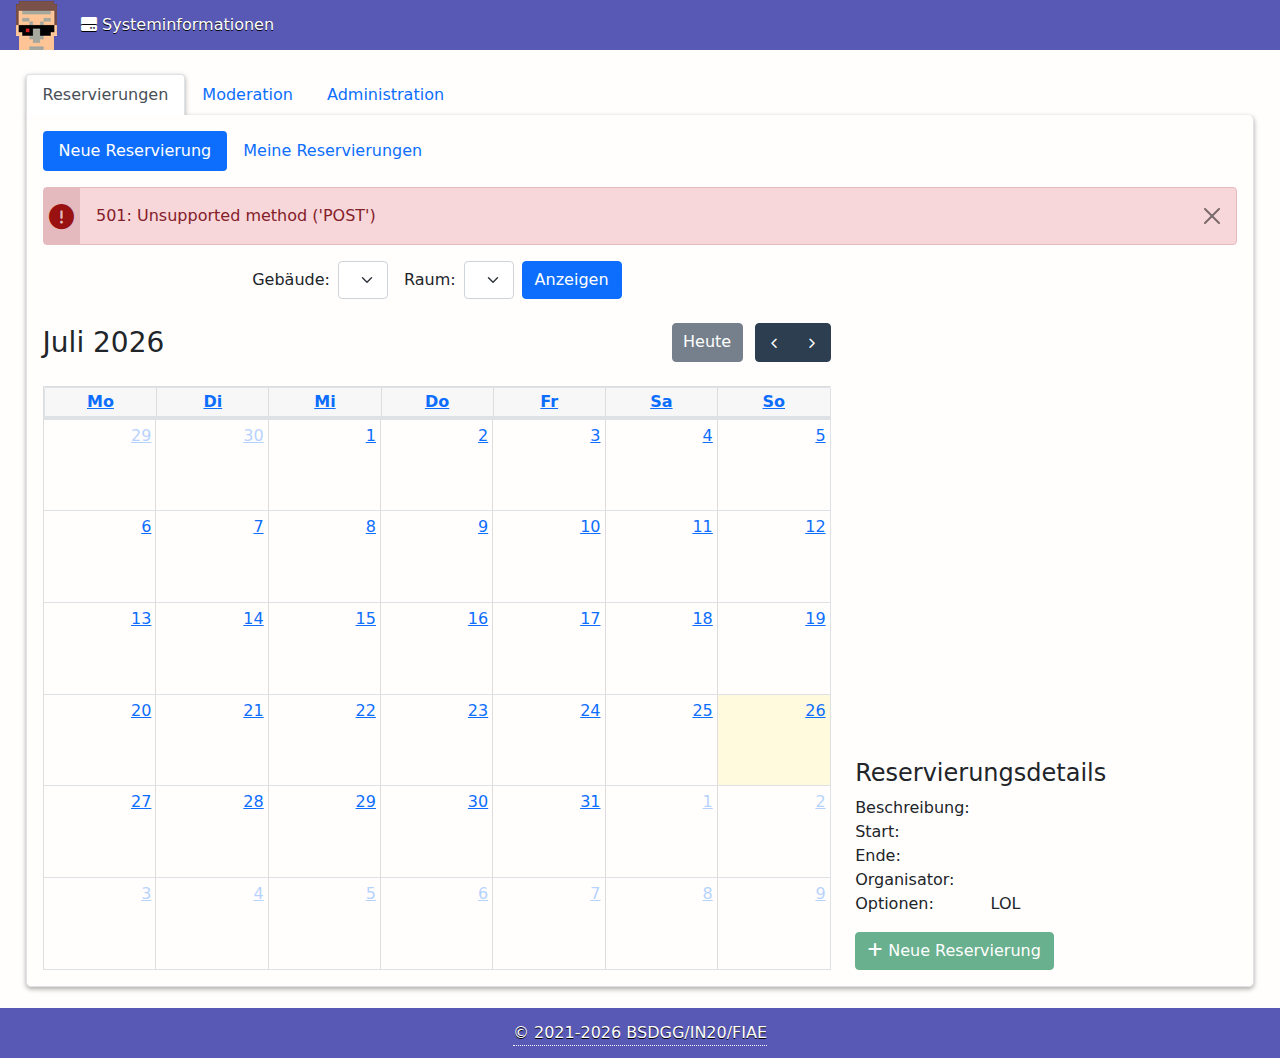
==== index.html @ 6d60eea9 "Mein lieber Kaiserschmarren" ====
<!DOCTYPE html>
<html lang="de">
    <head>
        <meta charset="utf-8">
        <meta name="viewport" content="width=device-width, initial-scale=1.0">
        <meta name="description" content="verdammt">
        <meta name="keywords" content="lol,wtf">
        <meta name="copyright" content="BSDGG/IN20/FIAE">
        <meta http-equiv="X-UA-Compatible" content="IE=edge">
        <title>STARTSEITE || TERMINATOR</title>
        <link rel="stylesheet" type="text/css" href="css/bootstrap.min.css">
        <link rel="stylesheet" type="text/css" href="css/dataTables.bootstrap5.min.css">
        <link rel="stylesheet" type="text/css" href="css/bootstrap-datetimepicker.min.css">
        <link rel="stylesheet" type="text/css" href="css/fontawesome.min.css">
        <link rel="stylesheet" type="text/css" href="css/solid.min.css">
        <link rel="stylesheet" type="text/css" href="css/regular.min.css">
        <link rel="stylesheet" type="text/css" href="css/fullcalendar.min.css">
        <script src="js/jquery-3.6.0.min.js"></script>
        <script src="js/bootstrap.bundle.min.js"></script>
        <script src="js/datatables.min.js"></script>
        <script src="js/dataTables.bootstrap5.min.js"></script>
        <script src="js/litepicker.js"></script>
        <script src="js/fullcalendar.min.js"></script>
        <script src="js/fullcalendar-locales/de.js"></script>
        <script src="js/fullcalendar-locales/en-gb.js"></script>
        <style>
            body {
                display: grid;
                grid-gap: 0;
                grid-template-rows: auto 1fr 71px;
                overflow-x: hidden;
                min-height: 100vh; 
                background-color: #fffefd;
                align-content: flex-start;
                background-image: url("img/hmm.png");
            }
            #body-overlay {
                position: absolute;
                z-index: 9999;
                width: 100%;
                height: 100%;
                opacity: 1;
                background-color: #ffffff;
                transition: opacity 1s;
                display: flex;
                align-content: center;
                align-items: center;
                justify-content: center;
            }
            #body-overlay > h1 {
                color: var(--bs-gray-500, #adb5bd);
                margin: 0
            }
            header {
                grid-column: 1 / 3;
                grid-row: 1 / 1;
                display: flex;
                flex-direction: column;
                align-self: flex-start;
                background-color: #5858b5;
                height: 50px;
                color: #fff;
                justify-content: center;
            }
            footer {
                height: 50px;
                color: white; 
                grid-column: 1 / 3;
                grid-row: 3 / 3;
                align-self: flex-end;
                background-color: #5858b5;
                text-shadow: 0 1px 0 black;
                display: flex;
                align-items: center;
                justify-content: center;
            }
            main {
                grid-column: 1 / 3;
                grid-row: 2 / 2;
                display: flex;
                align-items: flex-start;
                justify-content: center;
                padding: 0 2%;
            }
            main > div.row:first-of-type {
                flex: 0 1 100%
            }
            #mobile-navbar {
                display: block;
                margin: auto 20px auto auto;
            }
            ul.dropdown-menu {
                box-shadow: 0 0 5px 1px #0000008a
            }
            .tab-content:not(.tab-content-simple) {
                background-color: #fffefd;
                box-shadow: 0 2px 5px 0px #00000057;
                border-left: 1px solid var(--bs-gray-300);
                border-right: 1px solid var(--bs-gray-300);
                border-bottom: 1px solid var(--bs-gray-300);
                border-bottom-left-radius: 5px;
                border-bottom-right-radius: 5px;
                border-top-right-radius: 5px;
            }
            .navbar-nav > .nav-item > .nav-link, .navbar-nav > .nav-item > .nav-link:hover, .navbar-nav > .nav-item > .nav-link:focus, .navbar-nav > .nav-item > .nav-link:visited, .navbar-nav > .nav-item >  .nav-link:active {
                color: white;
                background-color: transparent;
                transition: background-color 200ms linear 0s;
                text-shadow: 0 1px 0 black;
            }
            .navbar-nav > .nav-item > .nav-link:hover, .navbar-nav > .nav-item > .nav-link:active {
                background-color: white;
                color: black;
                box-shadow: 0 1px 1px 0px rgba(0, 0, 0, 0.5);
                text-shadow: 0 1px 0 transparent;
            }
            .nav-tabs > .nav-item > .nav-link:focus-visible, .nav-pills > .nav-item > .nav-link:focus-visible, .navbar-nav > .nav-item > .nav-link:focus-visible {
                outline-style: none;
            }
            .nav-tabs > .nav-item {
                z-index: 2;
            }
            .nav-tabs {
                border-bottom-width: 0 !important;
            }
            .nav-tabs > .nav-item {
                position: relative
            }
            a[data-bs-toggle="pill"]:hover {
                background-color: rgba(var(--bs-primary-rgb), 0.1);
            }
            /* langer block unter erstem tab */
            .nav-tabs > .nav-item:first-of-type > .nav-link.active::after {
                content: "";
                position: absolute;
                width: 100%;
                height: 10px;
                left: -1px;
                bottom: -10px;
                z-index: 10;
                background-color: #fffefd;
                border-left: 1px solid #e2e5e8;
            }
            /* kleine blöcke VOR erstem tab */
            .nav-tabs > .nav-item:not(:first-of-type)::before {
                content: "";
                position: absolute;
                width: 10px;
                height: 10px;
                left: -5px;
                bottom: -10px;
                z-index: 11;
                background-color: #fffefd;
            }
            /* langer block unter nicht erstem tab */
            .nav-tabs > .nav-item:not(:first-of-type) > .nav-link.active::after {
                content: "";
                position: absolute;
                width: 100%;
                height: 10px;
                left: -1px;
                bottom: -10px;
                z-index: 10;
                background-color: #fffefd;
            }
            /* kleiner block HINTER letztem tab */
            .nav-tabs > .nav-item:last-of-type::after {
                content: "";
                position: absolute;
                width: 10px;
                height: 10px;
                right: -5px;
                bottom: -10px;
                z-index: 11;
                background-color: #fffefd;
            }
            .nav-tabs > .nav-item > .nav-link.active {
                box-shadow: 0 2px 5px 0px #00000057;
                background-color: white;
                border-bottom-color: white;
                position: relative;
            }
            .nav-tabs > .nav-item > .nav-link.disabled {
                border: 1px solid var(--bs-gray-200, #e9ecef) !important;
            }
            .nav-tabs > .nav-item > a.nav-link:not(.disabled, .active):hover, .nav-tabs > .nav-item > a.nav-link:not(.disabled, .active):active,
            .nav-tabs > .nav-item > a.nav-link:not(.disabled, .active):focus {
                border: 1px solid var(--bs-gray-300, #dee2e6) !important;
                border-bottom: 1px solid transparent !important
            }
            table:not(.table-borderless) > thead > tr > th:first-of-type {
                border-top-left-radius: 2px;
            }
            table:not(.table-borderless) > thead > tr > th:last-of-type {
                border-top-right-radius: 2px;
            }
            table:not(.table-borderless) > thead > tr > th:not(.TintengefrorenerTiefenfrisch) {
                border-left: 1px solid var(--bs-gray-300, #dee2e6) !important;
            }
            table:not(.table-borderless) > thead > tr > th {
                border-top: 1px solid var(--bs-gray-300, #dee2e6) !important;
                border-bottom: 2px solid var(--bs-gray-300, #dee2e6) !important;
                background-color: #f7f7f7 !important
            }
            table:not(.table-borderless) > thead > tr > th:last-of-type {
                border-right: 1px solid var(--bs-gray-300, #dee2e6) !important;
            }
            table.dataTable:not(.table-borderless) > thead > tr > th:last-of-type {
                border-right: 1px solid var(--bs-gray-300, #dee2e6) !important
            }
            table.dataTable:not(.table-borderless) > tbody > tr > td:not(.fritz) {
                border-left: 1px solid var(--bs-gray-300, #dee2e6) !important
            }
            table.dataTable:not(.table-borderless) > tbody > tr:last-of-type > td {
                border-bottom: 1px solid var(--bs-gray-300, #dee2e6) !important
            }
            table.dataTable:not(.table-borderless) > tbody > tr:last-of-type > td:first-of-type {
                border-bottom-left-radius: 2px
            }
            table.dataTable:not(.table-borderless) > tbody > tr:last-of-type > td:last-of-type {
                border-bottom-right-radius: 2px
            }
            /* Normale Tabellen */
            table:not(.table-borderless, .dataTable) > tbody > tr > td:last-of-type {
                border-right: 1px solid var(--bs-gray-300, #dee2e6)
            }
            table:not(.table-borderless, .dataTable) > tbody > tr > td {
                border-bottom: 1px solid var(--bs-gray-300, #dee2e6);
                border-left: 1px solid var(--bs-gray-300, #dee2e6)
            }
            table.dataTable > thead .sorting::before, table.dataTable > thead .sorting_asc::before, 
            table.dataTable > thead .sorting_desc::before, table.dataTable > thead .sorting_asc_disabled::before, 
            table.dataTable > thead .sorting_desc_disabled::before,
            table.dataTable > thead .sorting::after, table.dataTable > thead .sorting_asc::after,
            table.dataTable > thead .sorting_desc::after, table.dataTable > thead .sorting_asc_disabled::after,
            table.dataTable > thead .sorting_desc_disabled::after {
                content: "" !important;
                right: auto !important
            }
            table.dataTable thead .sorting::after {
                position: absolute;
                width: 100%;
                height: 100%;
                right: 5px !important;
                top: 0 !important;
                opacity: 0.5 !important;
                background-repeat: no-repeat;
                background-position-x: right;
                background-position-y: center;
                background-size: 16px 16px;
                background-image: url("img/iconmonstr-sort-2.svg")
            }
            table.dataTable thead .sorting_desc::after {
                background-image: url("img/iconmonstr-sort-3.svg") !important
            }
            table.dataTable thead .sorting_asc::after {
                background-image: url("img/iconmonstr-sort-4.svg") !important
            }
            div.dataTables_scrollHeadInner {
                padding-right: 0 !important;
                width: 100% !important
            }
            table.dataTable:not(.table-borderless) > tbody > tr > td:only-of-type, table.dataTable:not(.table-borderless) > tbody > tr > td:last-of-type {
                border-right: 1px solid var(--bs-gray-300, #dee2e6);
            }
            table.dataTable > thead > tr > th {
                box-sizing: border-box;
            }
            footer a, footer a:hover {
                border-bottom: 1px dotted #ffffff;
                text-decoration: none;
                color: #ffffff;
            }
            /* Vorladen von Sortierungssymbolen in Tabellen */
            body::after {
                position: absolute;
                width: 0;
                height: 0;
                z-index: -1;
                overflow: hidden;
                content: url("img/iconmonstr-sort-2.svg") url("img/iconmonstr-sort-3.svg") url("img/iconmonstr-sort-4.svg")
            }
            .alert-primary.alertBoxContainer {
                border-color: #b1cbf5
            }
            .alert-warning.alertBoxContainer {
                border-color: #ebde9f
            }
            .alert-danger.alertBoxContainer {
                border-color: #e5babe
            }
            .alert-success.alertBoxContainer {
                border-color: #b9dac1
            }
            .alertBoxIcon {
                display: flex;
                align-items: center;
                justify-content: center;
                padding: 0.714rem 0.357rem;
                align-self: stretch;
            }
            .alertBoxIcon.primary {
                background-color: #b1cbf5;
                color: #437b95
            }
            .alertBoxIcon.danger {
                background-color: #e5babe;
                color: #911
            }
            .alertBoxIcon.success {
                background-color: #b9dac1;
                color: #508d50
            }
            .alertBoxIcon.warning {
                background-color: #ebde9f;
                color: #918130
            }
            .alertBoxIcon > i {
                font-size: 1.5625rem
            }
            .alertBoxText {
                padding: 0.5rem;
                margin: 0.5rem;
                width: 100%;
            }
            #logo {
                background-image: url("img/termiconator.png");
                background-repeat: no-repeat;
                background-size: 41px 49px;
                background-position: "top left";
                width: 41px;
                height: 49px;
            }
            .alertBoxContainer {
                display: flex;
                align-items: center;
                padding: 0;
                position: relative
            }
            .alertBoxText button.close {
                margin: 0 0 auto auto;
            }
            .alertBoxText ul {
                list-style-position: inside;
                margin: 0;
                padding: 0;
            }
            .table-container {
                flex: 1 0 auto;
                overflow-y: auto;
                width: 0;
            }
            .bg-gray-200 {
                background-color: var(--bs-gray-200, #e9ecef);
                font-weight: 600;
            }
            .time-picker {
                box-shadow: 0 0 3px 0 #0000006e;
                background-color: white;
                position: absolute;
                z-index: 1100
            }
            .time-picker::after {
                content: "";
                position: absolute;
                left: 5px;
                bottom: -6px;
                width: 0;
	            height: 0;
	            border-left: 6px solid transparent;
	            border-right: 6px solid transparent;
	            border-top: 6px solid white;
                z-index: 0;
                filter: drop-shadow(0px 0px 3px #0000006e)
            }
            .kreiselchen {
                width: 1.25rem;
                height: 1.25rem
            }
            .cursor-pointer:hover {
                cursor: pointer
            }
            /*
            .time-picker::after {
                content: "";
                position: absolute;
                left: 5px;
                bottom: -5px;
                width: 0;
	            height: 0;
	            border-left: 6px solid transparent;
	            border-right: 6px solid transparent;
	            border-top: 6px solid #0000006e;
                z-index: 9;
            }*/
            @media only screen and (max-width: 600px) {
                .alert > i {
                    vertical-align: baseline !important;
                }
                main {
                    padding: 0 2%
                }
                table.dataTable thead > tr > th {
                    font-weight: 600;
                }
                #first-navbar, #second-navbar {
                    display: none;
                }
                #mobile-navbar {
                    display: block;
                    margin: auto 20px auto auto;
                }
                .formContainer {
                    flex-direction: column;
                }
                .formContainer > label + select:not(:last-child), .formContainer > label + input:not(:last-child), .formContainer > button:not(:last-child) {
                    margin-bottom: 0.5rem;
                }
                table.dataTable:not(.table-borderless) > tbody > tr:first-of-type > td:first-of-type {
                    border-top-left-radius: 1px;
                    border-top-right-radius: 1px;
                    overflow: hidden;
                }
                *:not(h1, h2, h3, h4, h5, h6, .alertBoxIcon > i, h1 > span, h2 > span, h3 > span, h4 > span, h5 > span, h6 > span, h1 > i, h2 > i, h3 > i, h4 > i, h5 > i, h6 > i) {
                    font-size: 14px !important;
                }
                .dataTables_filter {
                    margin-top: 0.5rem;
                }
                .table-container {
                    width: 0;
                    flex: 1 0 auto;
                    overflow-y: auto
                }
            }
            @media only screen and (min-width: 600px) {
                .alert > i {
                    vertical-align: baseline !important;
                }
                main {
                    padding: 0 2%
                }
                table.dataTable thead > tr > th {
                    font-weight: 600;
                }
                #first-navbar, #second-navbar {
                    display: none;
                }
                #mobile-navbar {
                    display: block;
                    margin: auto 20px auto auto;
                }
                .formContainer {
                    flex-direction: column;
                }
                .formContainer > label + select:not(:last-child), .formContainer > label + input:not(:last-child), .formContainer > button:not(:last-child) {
                    margin-bottom: 0.5rem;
                }
                table.dataTable:not(.table-borderless) > tbody > tr:first-of-type > td:first-of-type {
                    border-top-left-radius: 1px;
                    border-top-right-radius: 1px;
                    overflow: hidden;
                }
                *:not(h1, h2, h3, h4, h5, h6, .alertBoxIcon > i, h1 > span, h2 > span, h3 > span, h4 > span, h5 > span, h6 > span, h1 > i, h2 > i, h3 > i, h4 > i, h5 > i, h6 > i) {
                    font-size: 14px !important;
                }
                .dataTables_filter {
                    margin-top: 0.5rem;
                }
                .table-container {
                    width: 0;
                    flex: 1 0 auto;
                    overflow-y: auto
                }
                #reservationCalendar {
                    margin-bottom: 1rem;
                }
            }
            @media only screen and (min-width: 768px) {
                #first-navbar, #second-navbar {
                    display: flex;
                }
                #mobile-navbar {
                    display: none;
                }
                *:not(h1, h2, h3, h4, h5, h6, .alertBoxIcon > i, h1 > span, h2 > span, h3 > span, h4 > span, h5 > span, h6 > span, h1 > i, h2 > i, h3 > i, h4 > i, h5 > i, h6 > i) {
                    font-size: 14px !important;
                }
                .formContainer > label + select:not(:last-child), .formContainer > button:not(:last-child) {
                    margin-bottom: 0.5rem;
                }
                #reservationCalendar {
                    margin-bottom: 0;
                }
            }
            @media only screen and (min-width: 992px) {
                #first-navbar, #second-navbar {
                    display: flex;
                }
                .formContainer {
                    flex-direction: row;
                    align-content: center;
                    align-items: center;
                }
                .formContainer > * {
                    margin-top: 0;
                    margin-bottom: 0 !important;
                }
                .formContainer label:not(:first-of-type) {
                    margin-left: 1rem;
                }
                .formContainer button:not(:only-child) {
                    margin-left: 0.5rem;
                }
                #mobile-navbar {
                    display: none;
                }
                *:not(h1, h2, h3, h4, h5, h6, .alertBoxIcon > i, h1 > span, h2 > span, h3 > span, h4 > span, h5 > span, h6 > span, h1 > i, h2 > i, h3 > i, h4 > i, h5 > i, h6 > i) {
                    font-size: 16px !important;
                }
                #reservationCalendar {
                    margin-bottom: 0;
                }
            }
            @media only screen and (min-width: 1200px) {
                #first-navbar, #second-navbar {
                    display: flex;
                }
                #mobile-navbar {
                    display: none;
                }
                *:not(h1, h2, h3, h4, h5, h6, .alertBoxIcon > i, h1 > span, h2 > span, h3 > span, h4 > span, h5 > span, h6 > span, h1 > i, h2 > i, h3 > i, h4 > i, h5 > i, h6 > i) {
                    font-size: 16px !important;
                }
                .formContainer > * {
                    margin-top: 0;
                    margin-bottom: 0;
                }
                .formContainer label:not(:first-of-type) {
                    margin-left: 1rem;
                }
                .formContainer button:not(:only-child) {
                    margin-left: 0.5rem;
                }
                #reservationCalendar {
                    margin-bottom: 0;
                }
            }
        </style>
        <script>
            // Dürfen Terminersteller ihre eigenen Termine löschen?
            // Wie kurzfristig können Termine geändert werden?
            // Ist eine Übersicht vergangener Termine nötig?
            // TODO: Wenn gerade eine Konferenz stattfindet, muss ein Timer laufen, der die Meldung über eine
            // laufende Konferenz ausblendet, wenn sie vorbei ist!

            // https://stackoverflow.com/a/49186677
            const getScrollParent = (node) => {
                const regex = /(auto|scroll)/;
                const parents = (_node, ps) => {
                if (_node.parentNode === null) { return ps; }
                    return parents(_node.parentNode, ps.concat([_node]));
                };

                const style = (_node, prop) => getComputedStyle(_node, null).getPropertyValue(prop);
                const overflow = _node => style(_node, 'overflow') + style(_node, 'overflow-y') + style(_node, 'overflow-x');
                const scroll = _node => regex.test(overflow(_node));

                /* eslint-disable consistent-return */
                const scrollParent = (_node) => {
                    if (!(_node instanceof HTMLElement || _node instanceof SVGElement)) {
                        return;
                    }

                    const ps = parents(_node.parentNode, []);

                    for (let i = 0; i < ps.length; i += 1) {
                        if (scroll(ps[i])) {
                            return ps[i];
                        }
                    }

                    return document.scrollingElement || document.documentElement;
                };

                return scrollParent(node);
                /* eslint-enable consistent-return */
            };
            var systemInfosEventSource = null;
            var viewportWidth = visualViewport["width"];
            var buildings = [];
            var calendar = null;
            var isGettingReservations = false;
            var firstRun = true;
            const rowGroupStrings = {
                admin: {
                    roles: {
                        1: "Benutzer",
                        2: "Moderator",
                        3: "Administrator"
                    }
                }
            }
            const moderatorDataTables = {};
            const adminDataTables = {};
            const dataTables = {};
            const dataTablesLocalisation = {
                sEmptyTable: "Keine Daten vorhanden",
                sInfo: "_START_ bis _END_ von _TOTAL_ Einträgen",
                sInfoEmpty: "0 bis 0 von 0 Einträgen",
                sInfoFiltered: "(gefiltert aus _MAX_ Einträgen)",
                sInfoPostFix: "",
                sInfoThousands: ".",
                sLengthMenu: "_MENU_ Einträge anzeigen",
                sLoadingRecords: "Wird geladen...",
                sProcessing: "Bitte warten...",
                sSearch: "Suchen:",
                sZeroRecords: "Keine Einträge vorhanden.",
                oPaginate: {
                    sFirst: "Erste",
                    sPrevious: "Zurück",
                    sNext: "Nächste",
                    sLast: "Letzte"
                },
                oAria: {
                    sSortAscending: ": aktivieren, um Spalte aufsteigend zu sortieren",
                    sSortDescending: ": aktivieren, um Spalte absteigend zu sortieren"
                }
            }
            // Bescheuerte Filterung von bestimmten HTML-Elementen in Bootstraps "Popover" deaktivieren
            /*bootstrap["Popover"]["Default"]["allowList"]["button"] = ["onclick"];
            bootstrap["Popover"]["Default"]["allowList"]["table"] = [];
            bootstrap["Popover"]["Default"]["allowList"]["tbody"] = [];
            bootstrap["Popover"]["Default"]["allowList"]["tr"] = [];
            bootstrap["Popover"]["Default"]["allowList"]["td"] = [];*/
            const dataTablesOptions = {
                myReservations: {
                    order: [0, "asc"],
                    language: dataTablesLocalisation,
                    columns: [
                        {
                            name: "id",
                            data: "id",
                            width: "5%"
                        },
                        {
                            name: "room",
                            data: "room",
                            width: "5%"
                        },
                        {
                            name: "start",
                            data: "timeStart",
                            width: "5%",
                            render: function(data, type, row) {
                                if (type === "display" || type === "filter") {
                                    let date = new Date(Number.parseInt(data));
                                    console.log(date.getDate(), date.getDay());
                                    return ("00" + date.getDate().toString()).substr(-2, 2) + "." + ("00" + (date.getMonth() +1).toString()).substr(-2, 2) + "." + date.getFullYear() + ", " + ("00" + (date.getHours().toString())).substr(-2, 2) + ":" + ("00" + (date.getMinutes().toString())).substr(-2, 2) + ":" + ("00" + (date.getSeconds().toString())).substr(-2, 2);
                                }
                                return data;
                            }
                        },
                        {
                            name: "end",
                            data: "timeEnd",
                            width: "5%",
                            render: function(data, type, row) {
                                if (type === "display" || type === "filter") {
                                    let date = new Date(Number.parseInt(data));
                                    return ("00" + date.getDate().toString()).substr(-2, 2) + "." + ("00" + (date.getMonth() +1).toString()).substr(-2, 2) + "." + date.getFullYear() + ", " + ("00" + (date.getHours().toString())).substr(-2, 2) + ":" + ("00" + (date.getMinutes().toString())).substr(-2, 2) + ":" + ("00" + (date.getSeconds().toString())).substr(-2, 2);
                                }
                                return data;
                            }
                        },
                        {
                            name: "description",
                            data: "description",
                        },
                        {
                            name: "status",
                            data: "status",
                            visible: false
                        }/*,
                        {
                            name: "options",
                            data: function(row, type, set, meta) {
                                return "<div class='d-flex flex-wrap' style='gap: 5px'><button type='button' class='btn btn-sm btn-success' style='width: 32px' onclick='showReservationEditModal(" + row["id"] + ")'><i class='fa-solid fa-check'></i></button><button type='button' class='btn btn-sm btn-danger' style='width: 32px' onclick='confirmReservationRescission(" + row["id"] + ")'><i class='fa-solid fa-xmark'></i></button></div>";
                            },
                            sorting: false,
                            width: "15%"
                        }*/
                    ],
                    ajax: {
                        url: "dataTables.php",
                        type: "POST",
                        contentType: "application/json",
                        data: function(data, settings) {
                            data["type"] = "my_reservations";
                            return JSON.stringify(data);
                        },
                        dataSrc: function(response) {
                            return response;
                        }
                    },
                    drawCallback: function(settings) {
                        $("#myReservationTable").parent().addClass("table-container");
                    }
                }
            };
            const dataTablesModeratorOptions = {
                reservations: {
                    order: [0, "asc"],
                    language: dataTablesLocalisation,
                    columns: [
                        {
                            name: "id",
                            data: "id",
                            width: "10%"
                        },
                        {
                            name: "building",
                            data: "building",
                            visible: false,
                            width: "10%"
                        },
                        {
                            name: "room",
                            data: "room",
                        },
                        {
                            name: "start",
                            data: "timeStart",
                            render: function(data, type, row) {
                                if (type === "display" || type === "filter") {
                                    let date = new Date(Number.parseInt(data));
                                    return date.getDate() + "." + ("00" + (date.getMonth() +1).toString()).substr(-2, 2) + "." + date.getFullYear() + ", " + ("00" + (date.getHours().toString())).substr(-2, 2) + ":" + ("00" + (date.getMinutes().toString())).substr(-2, 2) + ":" + ("00" + (date.getSeconds().toString())).substr(-2, 2);
                                }
                                return data;
                            }
                        },
                        {
                            name: "end",
                            data: "timeEnd",
                            render: function(data, type, row) {
                                if (type === "display" || type === "filter") {
                                    let date = new Date(Number.parseInt(data));
                                    return date.getDate() + "." + ("00" + (date.getMonth() +1).toString()).substr(-2, 2) + "." + date.getFullYear() + ", " + ("00" + (date.getHours().toString())).substr(-2, 2) + ":" + ("00" + (date.getMinutes().toString())).substr(-2, 2) + ":" + ("00" + (date.getSeconds().toString())).substr(-2, 2);
                                }
                                return data;
                            }
                        },
                        {
                            name: "description",
                            data: "description",
                        },
                        {
                            name: "booker",
                            data: function(row, type, set, meta) {
                                return "LOLlll";
                            }
                        },
                        {
                            name: "options",
                            data: function(row, type, set, meta) {
                                return "<div class='d-flex flex-wrap' style='gap: 5px'><button type='button' class='btn btn-sm btn-success' style='width: 32px' onclick='confirmReservationApproval(" + row["id"] + ")'><i class='fa-solid fa-check'></i></button><button type='button' class='btn btn-sm btn-danger' style='width: 32px' onclick='confirmReservationRejection(" + row["id"] + ")'><i class='fa-solid fa-xmark'></i></button></div>";
                            },
                            sorting: false,
                            width: "15%"
                        }
                    ],
                    ajax: {
                        url: "dataTables.php",
                        type: "POST",
                        contentType: "application/json",
                        data: function(data, settings) {
                            data["type"] = "moderator_reservations";
                            return JSON.stringify(data);
                        },
                        dataSrc: function(response) {
                            return response;
                        }
                    },
                    drawCallback: function(settings) {
                        $("#moderatorReservationTable").parent().addClass("table-container");
                    }
                }
            };
            const dataTablesAdminOptions = {
                reservations: {
                    order: [0, "asc"],
                    language: dataTablesLocalisation,
                    columns: [
                        {
                            name: "id",
                            data: "id",
                            width: "15%"
                        },
                        {
                            name: "booker",
                            data: function(row, type, set, meta) {
                                return;
                            }
                        },
                        {
                            name: "room",
                            data: "room",
                        },
                        {
                            name: "building",
                            data: "building"
                        },
                        {
                            name: "timespan",
                            // TimeStart und TimeEnd kombinieren 
                            data: function(row, type, set, meta) {
                                return;
                            }
                        },
                        {
                            name: "description",
                            data: "description",
                        },
                        {
                            name: "options",
                            data: function(row, type, set, meta) {
                                return "<div class='d-flex flex-wrap' style='gap: 5px'><button type='button' class='btn btn-sm btn-primary' style='width: 32px' onclick='showRoleEditingModal(" + row["id"] + ")'><i class='fa-solid fa-pen'></i></button><button type='button' class='btn btn-sm btn-danger' style='width: 32px' onclick='confirmRoleDeletion(" + row["id"] + ")'><i class='fa-solid fa-times'></i></button></div>";
                            },
                            sorting: false,
                            width: "20%"
                        }
                    ],
                    ajax: {
                        url: "dataTables.php",
                        type: "POST",
                        contentType: "application/json",
                        data: function(data, settings) {
                            data["type"] = "reservations";
                            return JSON.stringify(data);
                        },
                        dataSrc: function(response) {
                            return response;
                        }
                    },
                    drawCallback: function(settings) {
                        $("#reservationsAdminTable").parent().addClass("table-container");
                    }
                },
                roles: {
                    order: [0, "asc"],
                    language: dataTablesLocalisation,
                    columns: [
                        {
                            name: "id",
                            data: "id",
                            width: "15%"
                        },
                        {
                            name: "name",
                            data: "name"
                        },
                        {
                            name: "role",
                            data: "role",
                            visible: false
                        },
                        {
                            name: "options",
                            data: function(row, type, set, meta) {
                                return "<div class='d-flex flex-wrap' style='gap: 5px'><button type='button' class='btn btn-sm btn-primary' style='width: 32px' onclick='showRoleEditingModal(" + row["id"] + ")'><i class='fa-solid fa-pen'></i></button><button type='button' class='btn btn-sm btn-danger' style='width: 32px' onclick='confirmRoleDeletion(" + row["id"] + ")'><i class='fa-solid fa-times'></i></button></div>";
                            },
                            sorting: false,
                            width: "20%"
                        }
                    ],
                    ajax: {
                        url: "dataTables.php",
                        type: "POST",
                        contentType: "application/json",
                        data: function(data, settings) {
                            data["type"] = "roles";
                            return JSON.stringify(data);
                        },
                        dataSrc: function(response) {
                            return response;
                        }
                    },
                    drawCallback: function(settings) {
                        $("#rolesAdminTable").parent().addClass("table-container");
                    }
                },
                buildings: {
                    order: [0, "asc"],
                    language: dataTablesLocalisation,
                    columns: [
                        {
                            name: "id",
                            data: "id",
                            width: "15%"
                        },
                        {
                            name: "name",
                            data: "name",
                        },
                        {
                            name: "description",
                            data: "description",
                        },
                        {
                            name: "status",
                            data: "status"
                        },
                        {
                            name: "statusMessage",
                            data: "statusMessage"
                        },
                        {
                            name: "options",
                            data: function(row, type, set, meta) {
                                let buttons = "<div class='d-flex flex-wrap' style='gap: 5px'><button type='button' class='btn btn-sm btn-primary' style='width: 32px' onclick='showBuildingEditingModal(" + row["id"] + ")' data-bs-toggle='tooltip' title='Gebäude bearbeiten'><i class='fa-solid fa-pen'></i></button>";
                                buttons += "<button type='button' class='btn btn-sm btn-danger' onclick='confirmBuildingDeletion(" + row["id"] + ")' data-bs-toggle='tooltip' title='Gebäude entfernen'><i class='fa-solid fa-times'></i></button>";
                                if (row["status"] === 1) {
                                    buttons += "<button type='button' class='btn btn-sm btn-warning' onclick='showBuildingDeactivationModal(" + row["id"] + ")' data-bs-toggle='tooltip' title='Gebäude deaktivieren'><i class='fa-solid fa-lock'></i></button>";
                                }
                                else {
                                    buttons += "<button type='button' class='btn btn-sm btn-success' onclick='confirmBuildingActivation(" + row["id"] + ")' data-bs-toggle='tooltip' title='Gebäude aktivieren'><i class='fa-solid fa-lock-open'></i></button>";
                                }
                                return buttons;
                            },
                            sorting: false,
                            width: "20%"
                        }
                    ],
                    ajax: {
                        url: "dataTables.php",
                        type: "POST",
                        contentType: "application/json",
                        data: function(data, settings) {
                            data["type"] = "buildings";
                            return JSON.stringify(data);
                        },
                        dataSrc: function(response) {
                            for (building of response) {
                                delete building["rooms"];
                            }
                            return response;
                        }
                    },
                    drawCallback: function(settings) {
                        $("#buildingsAdminTable").parent().addClass("table-container");
                        let tooltipTriggerList = [].slice.call($("#buildingsAdminTable [data-bs-toggle='tooltip']"));
                        tooltipTriggerList.map(function (tooltipTriggerEl) {
                            return new bootstrap.Tooltip(tooltipTriggerEl);
                        });
                    }
                },
                rooms: {
                    order: [0, "asc"],
                    language: dataTablesLocalisation,
                    columns: [
                        {
                            name: "id",
                            data: "id",
                            width: "15%"
                        },
                        {
                            name: "building",
                            data: "building",
                            visible: false
                        },
                        {
                            name: "name",
                            data: "name",
                        },
                        {
                            name: "description",
                            data: "description",
                        },
                        {
                            name: "options",
                            data: function(row, type, set, meta) {
                                return "<div class='d-flex flex-wrap' style='gap: 5px'><button type='button' class='btn btn-sm btn-primary' style='width: 32px' onclick='showRoomEditingModal(" + row["id"] + ")'><i class='fa-solid fa-pen'></i></button><button type='button' class='btn btn-sm btn-danger' style='width: 32px' onclick='confirmRoomDeletion(" + row["id"] + ")'><i class='fa-solid fa-times'></i></button></div>";
                            },
                            sorting: false,
                            width: "20%"
                        }
                    ],
                    ajax: {
                        url: "dataTables.php",
                        type: "POST",
                        data: function(data, settings) {
                            data["type"] = "rooms";
                            return JSON.stringify(data);
                        },
                        dataSrc: function(response) {
                            Object.assign(rooms, response);
                            return response;
                        }
                    },
                    drawCallback: function(settings) {
                        $("#roomsAdminTable").parent().addClass("table-container");
                        let tooltipTriggerList = [].slice.call($("#roomsAdminTable [data-bs-toggle='tooltip']"));
                        tooltipTriggerList.map(function (tooltipTriggerEl) {
                            return new bootstrap.Tooltip(tooltipTriggerEl);
                        });
                    }
                }
            }
            /*
            const dateTimePickerIcons = {
                time: "far fa-clock",
                date: "fas fa-calendar",
                up: "fas fa-chevron-up",
                down: "fas fa-chevron-down",
                previous: "fas fa-chevron-left",
                next: "fas fa-chevron-right",
                today: "fas fa-check",
                clear: "fas fa-trash-alt",
                close: "fas fa-times"
            };
            */
            // sollen eigene reservierungen bearbeitet, storniert werden könnne?
            function logout() {
                //cookies löschen
                //abmeldeknopf durch anmeldeknopf ersetzen (auch in mobiler ansicht)
            }
            function getBuildings() {
                $("#buildingSelection").empty();
                $.post({
                    url: "dataTables.php",
                    contentType: "application/js",
                    data: JSON.stringify({type: "buildings"})
                }).done(function(response) {
                    let data = JSON.parse(response);
                    Object.assign(buildings, data);
                    if (data.length === 0 && $("#calendar #noBuildingsFoundWarning").length === 0) {
                        $("#calendarLocationForm").before(Alert.create("warning", "Es wurden keine Gebäude in der Datenbank gefunden, für die Reservierungen angezeigt oder angelegt werden können. Wenden Sie sich an einen für diese Seite zuständigen Administrator, damit dieses Problem behoben werden kann.", {id: "noBuildingsFoundWarning", closeable: false}));
                    }
                    else {
                        $("#noBuildingsFoundWarning").remove();
                        for (building of data) {
                            $("#buildingSelection").append("<option value='" + building["id"] + "'>" + building["name"] + "</option>");
                        }
                        $("#buildingSelection").change();
                    }
                }).fail(function(response) {
                    $("#calendar").prepend(Alert.create("danger", response["status"] + ": " + response["statusText"]));
                }).always(function() {
                });
            }
            function updateSystemInfos() {
                if (systemInfosEventSource === null || systemInfosEventSource["readyState"] === 2) {
                    systemInfosEventSource = new EventSource("sse_test.php");
                    systemInfosEventSource.onmessage = function(event) {
                        if ($("#mainModal").attr("data-name") === "systemInfos") {
                            let data = JSON.parse(event["data"]);
                            let statsText = "";
                            if (data.hasOwnProperty("osname")) {
                                statsText += "<tr><td class='align-top'>Kernelversion</td><td>" + data["osname"] + "</td></tr>";
                            }
                            if (data.hasOwnProperty("arch")) {
                                statsText += "<tr><td class='align-top'>Architektur</td><td>" + data["arch"] + "</td></tr>";
                            }
                            if (data.hasOwnProperty("cpus")) {
                                statsText += "<tr><td class='align-top'>CPU</td><td>" + data["cpus"][0]["model"];
                                for (let [index, cpu] of data["cpus"].entries()) {
                                    statsText += "<div>CPU #" + index + ":<div class='ps-3'>Takt: " + cpu["speed"] + "MHz</div></div>";
                                }
                                statsText += "</td></tr>";
                            }
                            if (data.hasOwnProperty("freememory") && data.hasOwnProperty("totalmemory")) {
                                statsText += "<tr><td class='align-top'>Speicher</td><td>" + data["freememory"] + " MB/" + data["totalmemory"] + " MB (" + Math.floor(((data["freememory"] / data["totalmemory"]) *100)) + " %)</td></tr>";
                            }
                            if (data.hasOwnProperty("hostname")) {
                                statsText += "<tr><td class='align-top'>Host</td><td>" + data["hostname"] + "</td></tr>";
                            }
                            if (data.hasOwnProperty("uptime")) {
                                statsText += "<tr><td class='align-top'>Laufzeit</td><td>" + data["uptime"].duration() + "</td></tr>";
                            }
                            $("#systemInfosTable").html(statsText);
                        }
                        else {
                            systemInfosEventSource.close();
                            systemInfosEventSource = null;
                        }
                    };
                }
            }
            function getCookie(cname) {
                let name = cname + "=";
                let ca = document.cookie.split(";");
                for (let i = 0; i < ca.length; i++) {
                    let c = ca[i];
                    while (c.charAt(0) == " ") {
                        c = c.substring(1);
                    }
                    if (c.indexOf(name) == 0) {
                        return c.substring(name.length, c.length);
                    }
                }
                return "";
            }
            function readjustTables() {
                let collapses = ["#collapse-rooms", "#collapse-roles", "#collapse-reservations", "#collapse-buildings"];
                let element = null;
                let tableName = null;
                for (collapse of collapses) {
                    element = $("a[href='" + collapse + "']");
                    tableName = $(element).attr("data-admin-table");
                    if (DataTable.isDataTable(tableName) && $(element).attr("aria-expanded") === "true") {
                        adminDataTables[tableName].columns.adjust().draw();
                    }
                }
            }
            /*
            function hidePopOver(element) {
                bootstrap.Popover.getInstance($(element).parents(".popover")[0]).hide();
            }
            */
            function confirmRoomDeletion(lol) {
                if (DataTable.isDataTable("#roomsAdminTable")) {
                    let rooms = adminDataTables["rooms"].data().toArray();
                    let index = rooms.findIndex(key => key["id"] === Number.parseInt(lol));
                    if (index >= 0) {
                        let prompt = new Promise(function(resolve) {
                            confirmation({
                                title: "Raum entfernen bestätigen",
                                content: "Soll der Raum &quot;"  + room + "&quot; (Gebäude &quot;" + building + "&quot;) wirklich entfernt werden?"
                            }, resolve);
                        });
                        prompt.then(function(value) {
                            disableMainModal("#confirmationButton");
                            let data = {
                                room: room,
                                building: building
                            }
                            $.post("lol", {
                                _token: authToken,
                                data: JSON.stringify(data)
                            }).done(function(response) {
                                bootstrap.Modal.getInstance($("#mainModal")[0]).hide();
                            }).fail(function(response) {
                                $("#mainModal .modal-body").prepend(Alert.create("danger", response["status"] + ": " + response["statusText"]));
                            }).always(function() {
                                enableMainModal("#confirmationButton");
                                bootstrap.Modal.getInstance($("#mainModal")[0]).hide();
                            });
                        });
                    }
                }
            }
            function confirmRoleDeletion(lol) {
                if (DataTable.isDataTable("#rolesAdminTable")) {
                    let roles = adminDataTables["roles"].data().toArray();
                    let index = roles.findIndex(key => key["id"] === Number.parseInt(lol));
                    if (index >= 0) {
                        let prompt = new Promise(function(resolve) {
                            confirmation({
                                title: "Benutzerrolle &quot;" + roles["name"] + "&quot; entfernen",
                                content: "Soll die Benutzerrolle &quot;"  + roles["name"] + "&quot; wirklich entfernt werden?"
                            }, resolve);
                        });
                        prompt.then(function(value) {
                            bootstrap.Modal.getInstance($("#mainModal")[0]).hide();
                        });
                    }
                }
            }
            function confirmation(options = {}, resolve) {
                let data = {
                    name: "confirmation",
                    title: {
                        text: (options.hasOwnProperty("title") ? options["title"] : "Bestätigung")
                    },
                    content: {
                        text: (options.hasOwnProperty("content") ? options["content"] : "Soll diese Aktion wirklich ausgeführt werden?")
                    },
                    footer: {
                        buttons: {
                            default: {
                                text: "Nein",
                                class: "btn-primary"
                            },
                            custom: [
                                {
                                    text: "Ja",
                                    class: "btn-danger",
                                    attributes: {
                                        id: "confirmationButton"
                                    },
                                    actions: {
                                        click: {
                                            function: function() {
                                                resolve(true);
                                            }
                                        }
                                    }
                                }
                            ]
                        }
                    }
                };
                Modal.create(data);
            }
            class Alert {
                static icons = {
                    danger: "fas fa-exclamation-circle",
                    primary: "fas fa-info-circle",
                    warning: "fas fa-exclamation-triangle",
                    success: "fas fa-check-circle"
                };
                static types = ["primary", "success", "danger", "warning"];
                static alerts = [];
                constructor(type, message, options = {}) {
                    // options = {class: "", id = "", closeable = true}
                    type = (Alert.icons.hasOwnProperty(type.toLowerCase()) ? type.toLowerCase() : "info");
                    let text = "";
                    if (Array.isArray(message)) {
                        text = "<ul class='m-0 p-0' style='list-style-position: inside'>";
                        for (let msg of message) {
                            text += "<li>" + msg + "</li>";
                        }
                        text += "</ul>";
                    }
                    else {
                        text = message;
                    }
                    let id;
                    if (!options.hasOwnProperty("id") || ["undefined", undefined, null, ""].includes(options["id"])) {
                        id = 'alert_' + type + '_' + (Date.now() + Number.parseInt(Math.random().toString().split(".")[1]));
                        while (Alert.alerts.includes(id)) {
                            id = 'alert_' + type + '_' + (Date.now() + Number.parseInt(Math.random().toString().split(".")[1]));
                        }
                    }
                    else {
                        if ($("#" + options["id"]).length >= 1) {
                            alert("Die ID \"" + options["id"] + "\" ist bereits einem Element zugeordnet.");
                            return;
                        }
                        id = options["id"];
                    }
                    let element;
                    let closeable = ((options.hasOwnProperty("closeable") && options["closeable"]) || !options.hasOwnProperty("closeable") ? true : false);
                    let classes = ((!options.hasOwnProperty("class") || ["undefined", undefined, null, ""].includes(options["class"])) ? true : false);
                    element = '<div class="alert alert-' + type + ' alertBoxContainer' + (closeable ? " alert-dismissible" : "") + (classes ? " " + options["class"] : "") + '" id="' + id + '">';
                    element += '<div class="alertBoxIcon ' + type + '">';
                    element += '<i class="' + Alert.icons[type] + '"></i>';
                    element += '</div><div class="alertBoxText d-flex align-items-center">';
                    if (closeable) {
                        element += '<button type="button" class="btn-close" data-bs-dismiss="alert"></button>';
                    }
                    element += text + '</div></div>';
                    Alert.alerts.push(id);
                    this.id = id;
                    this.type = type;
                    this.message = text;
                    this.options = options;
                    this.element = $(element).one("close.bs.alert", function() {
                        Alert.destroy($(this).attr("id"));
                    });
                }
                destroy() {
                    Alert.alerts.splice(Alert.alerts.indexOf(this.id), 1);
                    $("#" + this.id).remove();
                }
                static create(type, message, options = {}) {
                    type = (Alert.icons.hasOwnProperty(type.toLowerCase()) ? type.toLowerCase() : "info");
                    let text = "";
                    if (Array.isArray(message)) {
                        text = "<ul class='m-0 p-0' style='list-style-position: inside'>";
                        for (let msg of message) {
                            text += "<li>" + msg + "</li>";
                        }
                        text += "</ul>";
                    }
                    else {
                        text = message;
                    }
                    let id;
                    if (!options.hasOwnProperty("id") || ["undefined", undefined, null, ""].includes(options["id"])) {
                        id = 'alert_' + type + '_' + (Date.now() + Number.parseInt(Math.random().toString().split(".")[1]));
                        while (Alert.alerts.includes(id)) {
                            id = 'alert_' + type + '_' + (Date.now() + Number.parseInt(Math.random().toString().split(".")[1]));
                        }
                    }
                    else {
                        if ($("#" + options["id"]).length >= 1) {
                            alert("Die ID \"" + options["id"] + "\" ist bereits einem Element zugeordnet.");
                            return;
                        }
                        id = options["id"];
                    }
                    let element;
                    let closeable = ((options.hasOwnProperty("closeable") && options["closeable"]) || !options.hasOwnProperty("closeable") ? true : false);
                    let classes = (options.hasOwnProperty("class") && !["undefined", undefined, null, ""].includes(options["class"]) ? true : false);
                    element = '<div class="alert alert-' + type + ' alertBoxContainer' + (closeable ? " alert-dismissible" : "") + (classes ? " " + options["class"] : "") + '" id="' + id + '">';
                    element += '<div class="alertBoxIcon ' + type + '">';
                    element += '<i class="' + Alert.icons[type] + '"></i>';
                    element += '</div><div class="alertBoxText d-flex align-items-center">';
                    if (closeable) {
                        element += '<button type="button" class="btn-close" data-bs-dismiss="alert"></button>';
                    }
                    element += text + '</div></div>';
                    Alert.alerts.push(id);
                    return $(element).one("close.bs.alert", {id: id}, function(event) {
                        Alert.destroy(event["data"]["id"]);
                    });
                } 
                static destroy(id) {
                    Alert.alerts.splice(Alert.alerts.indexOf(id), 1);
                    $("#" + id).remove();
                }
            }
            // Wird verwendet, um Funktionen innerhalb von Objekten auszuführen
            function achso(callback, args = null) {
                callback.apply(this, args);
            }
            class Modal {
                /*
                data: {
                     size?: sm|default|lg|xl|fullscreen,
                    static?: bool,
                    name: string,
                    events?: {
                        hide: {
                                function: function() { },
                                args?: []
                            }
                        }
                    },
                    title: {
                        text: string
                    },
                    content: {
                        text: string
                        options?: {
                            scroll?: bool,
                            align?: left|center|right
                        }
                    },
                    footer?: {
                        buttons?: {
                            default?: {
                                text: string,
                                class?: string,
                                display?: bool,
                                attributes?: {
                                    attribute: value
                                }
                            }
                            // Eigene
                            custom?: [
                                {
                                    text: string,
                                    class?: string,
                                    attributes?: {},
                                    actions: {
                                        click: {
                                                function: (string|function() {}),
                                                args?: []
                                            }
                                        }
                                    }
                                }]
                            }
                        }
                    }
                }
                */
                static create(data = {}) {
                    if ($("#mainModal").hasClass("show")) {
                        $("#mainModal").hide();
                    }
                    $("#mainModal > div:first-of-type").removeClass("modal-sm modal-lg modal-xl modal-fullscreen modal-dialog-scrollable modal-dialog-centered");
                    $("#mainModal").removeAttr("data-bs-backdrop data-bs-keyboard");
                    $("#mainModal .modal-header > h4").empty();
                    $("#mainModal .modal-body").empty();
                    $("#mainModal .modal-footer").empty();
                    if (data.hasOwnProperty("name")) {
                        $("#mainModal").attr("data-name", data["name"]);
                        if (data.hasOwnProperty("size") && ["sm", "lg", "xl", "fullscreen"].includes(data["size"])) {
                            $("#mainModal > div:first-of-type").addClass("modal-" + data["size"]);
                        }
                        if (data.hasOwnProperty("static") && data["static"]) {
                            $("#mainModal").attr({"data-bs-backdrop":"static", "data-bs-keyboard":"false"});
                        }
                        if (data.hasOwnProperty("title")) {
                            console.log(data.title);
                            if (data["title"].hasOwnProperty("text") && !["undefined", "", undefined, null].includes(data["title"]["text"])) {
                                $("#mainModal .modal-header > h4").html(data["title"]["text"]);
                            }
                        }
                        if (data.hasOwnProperty("content")) {
                            if (data["content"].hasOwnProperty("options")) {
                                if (data["content"]["options"].hasOwnProperty("scroll") && data["content"]["options"]["scroll"]) {
                                    $("#mainModal > div:first-of-type").addClass("modal-dialog-scrollable");
                                }
                            }
                            if (data["content"].hasOwnProperty("text") && !["undefined", "", undefined, null].includes(data["content"]["text"])) {
                                $("#mainModal .modal-body").html(data["content"]["text"]);
                            }
                        }
                        if (data.hasOwnProperty("footer")) {
                            if (data["footer"].hasOwnProperty("buttons")) {
                                if (data["footer"]["buttons"].hasOwnProperty("default")) {
                                    let defaultButtonText = "";
                                    let defaultButtonClass = "";
                                    let defaultButton = $("<button type='button' data-bs-dismiss='modal' class='btn'>");
                                    if ((data["footer"]["buttons"].hasOwnProperty("display") && data["footer"]["buttons"]["display"]) || !data["footer"]["buttons"].hasOwnProperty("display")) {
                                        if (data["footer"]["buttons"]["default"].hasOwnProperty("text") && !["undefined", "", undefined, null].includes(data["footer"]["buttons"]["default"]["text"])) {
                                            defaultButtonText = data["footer"]["buttons"]["default"]["text"];
                                        }
                                        else {
                                            defaultButtonText = "Schließen";
                                        }
                                    }
                                    if (data["footer"]["buttons"]["default"].hasOwnProperty("class") && !["undefined", "", undefined, null].includes(data["footer"]["buttons"]["default"]["class"])) {
                                        defaultButtonClass = data["footer"]["buttons"]["default"]["class"];
                                    }
                                    else {
                                        defaultButtonClass = "btn-secondary";
                                    }
                                    $(defaultButton).addClass(defaultButtonClass).html(defaultButtonText);
                                    if (data["footer"]["buttons"]["default"].hasOwnProperty("attributes")) {
                                        let attributes = Object.getOwnPropertyNames(data["footer"]["buttons"]["default"]["attributes"]);
                                        for (let attribute of attributes) {
                                            $(defaultButton).attr(attribute, data["footer"]["buttons"]["default"]["attributes"][attribute]);
                                        }
                                    }
                                    $("#mainModal .modal-footer").append(defaultButton);
                                }
                                else {
                                    $("#mainModal .modal-footer").append("<button type='button' class='btn btn-secondary' data-bs-dismiss='modal'>Schließen</button>");
                                }
                                if (data["footer"]["buttons"].hasOwnProperty("custom")) {
                                    let customButtons = data["footer"]["buttons"]["custom"];
                                    for (let customButton of customButtons) {
                                        if (customButton.hasOwnProperty("text") && !["undefined", "", undefined, null].includes(customButton["text"]) /*&& customButton.hasOwnProperty("actions") && !["undefined", undefined, null].includes(customButton["actions"])*/) {
                                            let currentButton = $("<button type='button' class='btn'>" + customButton["text"] + "</button>");
                                            if (customButton.hasOwnProperty("class") && !["undefined", "", undefined, null].includes(customButton["class"])) {
                                                $(currentButton).addClass(customButton["class"]);
                                            }
                                            else {
                                                $(currentButton).addClass("btn-primary");
                                            }
                                            let actions = Object.getOwnPropertyNames(customButton["actions"]);
                                            for (let action of actions) {
                                                if (customButton["actions"][action].hasOwnProperty("args") && typeof(customButton["actions"][action]["function"]) === "object") {
                                                    $(currentButton).on(action, function() {
                                                        achso(customButton["actions"][action]["function"], customButton["actions"][action]["args"]);
                                                    });
                                                }
                                                else if (typeof(customButton["actions"][action]["function"]) === "function") {
                                                    $(currentButton).on(action, function() {
                                                        achso(customButton["actions"][action]["function"]);
                                                    });
                                                }
                                            }
                                            if (customButton.hasOwnProperty("attributes")) {
                                                let attributes = Object.getOwnPropertyNames(customButton["attributes"]);
                                                for (let attribute of attributes) {
                                                    $(currentButton).attr(attribute, customButton["attributes"][attribute]);
                                                }
                                            }
                                            $("#mainModal .modal-footer").prepend(currentButton);
                                        }
                                    }
                                }
                            }
                            else {
                                $("#mainModal .modal-footer").append("<button type='button' class='btn btn-secondary' data-bs-dismiss='modal'>Schließen</button>");
                            }
                        }
                        else {
                            $("#mainModal .modal-footer").append("<button type='button' class='btn btn-secondary' data-bs-dismiss='modal'>Schließen</button>");
                        }
                        if (data.hasOwnProperty("events")) {
                            let eventNames = {hide: "hide.bs.modal", hidden: "hidden.bs.modal", show: "show.bs.modal", shown: "shown.bs.modal", hidePrevented: "hidePrevented.bs.modal"};
                            let events_ = Object.getOwnPropertyNames(data["events"]);
                            for (let event_ of events_) {
                                if (eventNames.hasOwnProperty(event_)) {
                                    if (data["events"][event_].hasOwnProperty("args") && typeof(data["events"][event_]["function"]) === "object") {
                                        $("#mainModal").one(eventNames[event_], function() {
                                            achso(data["events"][event_]["function"], data["events"][event_]["args"]);
                                        });
                                    }
                                    else if (typeof(data["events"][event_]["function"]) === "function") {
                                        $("#mainModal").one(eventNames[event_], function() {
                                            achso(data["events"][event_]["function"]);
                                        });
                                    }
                                }
                            }
                        }
                        new bootstrap.Modal($("#mainModal")).show();
                    }
                    else {
                        alert("Fehler: Es muss ein gültiger Name für den Dialog angegeben werden.");
                    }
                }
            }
            /*
            class TimePicker {
                constructor(element) {
                    if ($(element).prop("tagName") === "INPUT" && (typeof($(element).attr("data-time-picker-id")) !== "undefined" && timePickers.findIndex(key => key["id"] === Number.parseInt($(element).attr("data-time-picker-id"))) <= 0) || (typeof($(element).attr("data-time-picker-id")) === "undefined")) {
                        this.id = new Date().getMilliseconds() + Math.floor(Math.random(0, viewportWidth));
                        this.element = element;
                        this.hours = 0;
                        this.minutes = 0;
                        $(element).attr("data-time-picker-id", this.id);
                        let picker = "<div class='d-flex rounded-2 p-1 time-picker' data-time-picker-id='" + this.id +  "'>";
                        picker += "<div class='d-flex flex-column'><button class='btn btn-secondary p-0' style='height: 2rem; width: 2rem' data-action='increaseHour' data-time-picker-parent='" + this.id + "'><i class='fas fa-chevron-up'></i></button><h3 class='m-0 text-center' data-unit='hours'>00</h3><button class='btn btn-secondary p-0' style='height: 2rem; width: 2rem' data-action='decreaseHour' data-time-picker-parent='" + this.id + "'><i class='fas fa-chevron-down'></i></button></div>";
                        picker += "<div class='d-flex align-items-center align-content-center'><div style='height: 2rem; visibility: hidden'></div><h3 class='m-0 text-center'>:</h3><div style='height: 2rem; visibility: hidden'></div></div>";
                        picker += "<div class='d-flex flex-column'><button class='btn btn-secondary p-0' style='height: 2rem; width: 2rem' data-action='increaseMinute' data-time-picker-parent='" + this.id + "'><i class='fas fa-chevron-up'></i></button><h3 class='m-0 text-center' data-unit='minutes'>00</h3><button class='btn btn-secondary p-0' style='height: 2rem; width: 2rem' data-action='decreaseMinute' data-time-picker-parent='" + this.id + "'><i class='fas fa-chevron-down'></i></button></div></div>";
                        this.picker = $(picker);
                        this.picker.find("[data-action='increaseHour']").click(function() {
                            let index = timePickers.findIndex(key => key["id"] === Number.parseInt($(this).attr("data-time-picker-parent")));
                            if (index >= 0) {
                                $(timePickers[index].increaseHour());
                            }
                        });
                        this.picker.find("[data-action='decreaseHour']").click(function() {
                            let index = timePickers.findIndex(key => key["id"] === Number.parseInt($(this).attr("data-time-picker-parent")));
                            if (index >= 0) {
                                $(timePickers[index].decreaseHour());
                            }
                        });
                        this.picker.find("[data-action='increaseMinute']").click(function() {
                            let index = timePickers.findIndex(key => key["id"] === Number.parseInt($(this).attr("data-time-picker-parent")));
                            if (index >= 0) {
                                $(timePickers[index].increaseMinute());
                            }
                        });
                        this.picker.find("[data-action='decreaseMinute']").click(function() {
                            let index = timePickers.findIndex(key => key["id"] === Number.parseInt($(this).attr("data-time-picker-parent")));
                            if (index >= 0) {
                                $(timePickers[index].decreaseMinute());
                            }
                        });
                        timePickers.push(this);
                        $("body").append($(this.picker).on("mousedown", false));
                        // Referenz auf this, da sich this immer auf die aktuelle Funktion bezieht
                        let that = this;
                        $(element).focus(function() {
                            let index = timePickers.findIndex(key => key["id"] === Number.parseInt($(this).attr("data-time-picker-id")));
                            if (index >= 0) {
                                console.log(getScrollParent(element));
                                $(getScrollParent(element)).scroll({index: index}, that.scroll);
                                let position = $(this).offset();
                                $(timePickers[index]["picker"]).removeClass("d-none").addClass("d-flex").css({"top": position["top"] - $(timePickers[index]["picker"]).outerHeight() + "px", left: position["left"] + "px"});
                                if (timePickers[index].hasOwnProperty("hours") && Number.isSafeInteger(timePickers[index]["hours"]) && timePickers[index].hasOwnProperty("minutes") && Number.isSafeInteger(timePickers[index]["minutes"])) {
                                    $(timePickers[index]["picker"]).find("h3[data-unit='hours']").html((timePickers[index]["hours"] <= 9 ? "0" : "") + timePickers[index]["hours"].toString());
                                    $(timePickers[index]["picker"]).find("h3[data-unit='minutes']").html((timePickers[index]["minutes"] <= 9 ? "0" : "") + timePickers[index]["minutes"].toString());
                                    $(timePickers[index]["element"]).val((timePickers[index]["hours"] <= 9 ? "0" : "") + timePickers[index]["hours"].toString() + ":" + (timePickers[index]["minutes"] <= 9 ? "0" : "") + timePickers[index]["minutes"].toString());
                                }
                                else {
                                    $(timePickers[index]["element"]).val("00:00");
                                }
                            }
                        }).blur(function() {
                            $("#mainModal").off("scroll", that.scroll);
                            let index = timePickers.findIndex(key => key["id"] === Number.parseInt($(this).attr("data-time-picker-id")));
                            if (index >= 0) {
                                //$(timePickers[index]["picker"]).removeClass("d-flex").addClass("d-none");
                            }
                        });
                    }
                }
                show() {
                }
                hide() {
                }
                scroll(event) {
                    let position = $(timePickers[event["data"]["index"]]["element"]).offset();
                    console.log(position);
                    $(timePickers[event["data"]["index"]]["picker"]).css({"top": position["top"] - $(timePickers[event["data"]["index"]]["picker"]).outerHeight() + "px", left: position["left"] + "px"});
                }
                increaseHour() {
                    if (this.hasOwnProperty("hours") && Number.isInteger(this.hours)) {
                        if (this.hours >= 0 && this.hours <= 22) {
                            this.hours++;
                        }
                        else {
                            this.hours = 0;
                        }
                    }
                    else {
                        this.hours = 0;
                    }
                    $(this.picker).find("h3[data-unit='hours']").html((this.hours <= 9 ? "0" : "") + this.hours.toString());
                    $(this.element).val((this.hours <= 9 ? "0" : "") + this.hours.toString() + ":" + (this.minutes <= 9 ? "0" : "") + this.minutes.toString());
                }
                decreaseHour() {
                    if (this.hasOwnProperty("hours") && Number.isInteger(this.hours)) {
                        if (this.hours >= 1 && this.hours <= 23) {
                            this.hours--;
                        }
                        else {
                            this.hours = 23;
                        }
                    }
                    else {
                        this.hours = 0;
                    }
                    $(this.picker).find("h3[data-unit='hours']").html((this.hours <= 9 ? "0" : "") + this.hours.toString());
                    $(this.element).val((this.hours <= 9 ? "0" : "") + this.hours.toString() + ":" + (this.minutes <= 9 ? "0" : "") + this.minutes.toString());
                }
                increaseMinute() {
                    if (this.hasOwnProperty("minutes") && Number.isInteger(this.minutes)) {
                        if (this.minutes >= 0 && this.minutes <= 58) {
                            this.minutes++;
                        }
                        else {
                            this.minutes = 0;
                        }
                    }
                    else {
                        this.minutes = 0;
                    }
                    $(this.picker).find("h3[data-unit='minutes']").html((this.minutes <= 9 ? "0" : "") + this.minutes.toString());
                    $(this.element).val((this.hours <= 9 ? "0" : "") + this.hours.toString() + ":" + (this.minutes <= 9 ? "0" : "") + this.minutes.toString());
                }
                decreaseMinute() {
                    if (this.hasOwnProperty("minutes") && Number.isInteger(this.minutes)) {
                        if (this.minutes >= 1 && this.minutes <= 59) {
                            this.minutes--;
                        }
                        else {
                            this.minutes = 59;
                        }
                    }
                    else {
                        this.minutes = 0;
                    }
                    $(this.picker).find("h3[data-unit='minutes']").html((this.minutes <= 9 ? "0" : "") + this.minutes.toString());
                    $(this.element).val((this.hours <= 9 ? "0" : "") + this.hours.toString() + ":" + (this.minutes <= 9 ? "0" : "") + this.minutes.toString());
                }
            }
            */
            function checkHours(element) {
                let value = Number.parseInt($(element).val());
                if (Number.isSafeInteger(value)) {
                    if (value <= -1 || value >= 24) {
                        $(element).val("00");
                    }
                }
                else {
                    $(element).val("00");
                }
            }
            function checkMinutes(element) {
                let value = Number.parseInt($(element).val());
                if (Number.isSafeInteger(value)) {
                    if (value <= -1 || value >= 60) {
                        $(element).val("00");
                    }
                }
                else {
                    $(element).val("00");
                }
            }
            // lol = id aus "rowGroup"
            function showRoomCreationModal(lol = null) {
                let content = "<form enctype='text/plain' id='roomCreationForm' method='post' action='/' class='w-100'><input type='submit' class='d-none' id='newRoomSubmit'>";
                content += "<div><label class='col-form-label me-2' for='newRoomBuildingSelect'>Gebäude:</label>";
                content += "<select class='form-select' id='newRoomBuildingSelect' required='required'>";
                if (buildings.length >= 1) {
                    for (building of buildings) {
                        content += "<option value='" + building["id"] + "'" + (lol !== null && Number.parseInt(lol) === building["id"] ? "selected=selected" : "") + ">" + building["name"] + "</option>";
                    }
                }
                content += "</select></div>";
                content += "<div class='mt-3'><label class='col-form-label me-2' for='newRoomRoomNameInput'>Name:</label>";
                content += "<input type='text' class='form-control' id='newRoomNameInput' required='required'></div>";
                content += "<div class='mt-3'><label class='col-form-label me-2' for='newRoomDescriptionInput'>Beschreibung (optional):</label>";
                content += "<input type='text' class='form-control' id='newRoomDescriptionInput'></div></form>";
                let data = {
                    name: "roomCreation",
                    static: true,
                    events: {
                        shown: {
                            function: function() {
                                $("#roomCreationForm").submit(function() {
                                    saveNewRoom();
                                    return false;
                                });
                            }
                        },
                        hide: {
                            function: function() {
                                $("#roomCreationForm").off("submit");
                            }
                        }
                    },
                    title: {
                        text: "Neuen Raum erstellen"
                    },
                    content: {
                        text: content
                    },
                    footer: {
                        buttons: {
                            default: {
                                text: "Abbrechen",
                                class: "btn-danger"
                            },
                            custom: [
                                {
                                    text: "Speichern",
                                    class: "btn-primary",
                                    attributes: {
                                        id: "saveNewRoomButton"
                                    },
                                    actions: {
                                        click: {
                                            function: function() {
                                                $("#newRoomSubmit").click();
                                            }
                                        }
                                    }
                                }
                            ]
                        }
                    }
                };
                Modal.create(data);
            }
            function disableMainModal(mainButton) {
                if ($("#body-overlay").length === 0) {
                    $("body").prepend("<div id='body-overlay' style='background-color: transparent'></div>");
                }
                if ($(mainButton).find("[data-processing='true']").length === 0) {
                    $(mainButton).prepend("<span class='spinner-border me-1 text-white kreiselchen align-text-bottom' data-processing='true'></span>");
                }
                $("#mainModal .modal-footer > button").attr("disabled", "disabled");
                $("#mainModal .modal-header > [data-bs-dismiss='modal']").attr("disabled", "disabled");
                $("#mainModal .modal-body > .alert").remove();
            }
            function enableMainModal(mainButton) {
                $(mainButton).find("[data-processing='true']").remove();
                $(mainButton).removeAttr("disabled");
                $("#body-overlay").remove();
                $("#mainModal .modal-footer > [data-bs-dismiss='modal']").removeAttr("disabled");
                $("#mainModal .modal-header > [data-bs-dismiss='modal']").removeAttr("disabled");
            }
            function showRoleEditingModal(lol) {
                if (DataTable.isDataTable("#rolesAdminTable")) {
                    let roles = adminDataTables["roles"].data().toArray();
                    let index = roles.findIndex(key => key["id"] === lol);
                    if (index >= 0) {
                        let content = "<form enctype='text/plain' id='roleEditingForm' method='post' action='/' class='w-100'><input type='submit' class='d-none' id='editRoleSubmit'>";
                        content += "<div><label class='col-md-3 col-form-label me-2' for='editRoleSelect'>Rolle:</label>";
                        content += "<select class='col-md-9 form-select' id='editRoleSelect'><option value='1'>Moderator</option><option value='2'>Administrator</option></select></div>";
                        content += "<div class='mt-3'><article class='ps-0 text-break' style='font-size: smaller !important; color: var(--bs-gray-700, #495057)' id='editRoleDescription'>Moderatoren bearbeiten eingehende Reservierungen, indem sie diese entweder genehmigen oder ablehnen.</article></div></form>";
                        let data = {
                            name: "roleEditing",
                            static: true,
                            events: {
                                shown: {
                                    function: function() {
                                        $("#roleEditingForm").submit(function() {
                                            saveEditedRole();
                                            return false;
                                        });
                                    }
                                },
                                hide: {
                                    function: function() {
                                        $("#roleEditingForm").off("submit");
                                    }
                                }
                            },
                            title: {
                                text: "Rolle des Benutzers &quot;" + roles[index]["name"] + "&quot; bearbeiten"
                            },
                            content: {
                                text: content
                            },
                            footer: {
                                buttons: {
                                    default: {
                                        text: "Abbrechen",
                                        class: "btn-danger"
                                    },
                                    custom: [
                                        {
                                            text: "Speichern",
                                            class: "btn-primary",
                                            attributes: {
                                                id: "saveEditedRoleButton"
                                            },
                                            actions: {
                                                click: {
                                                    function: function() {
                                                        $("#editedRoleSubmit").click();
                                                    }
                                                }
                                            }
                                        }
                                    ]
                                }
                            }
                        };
                        Modal.create(data);
                    }
                }
                else {
                    alert("Fehler: Es sind keine Daten vorhanden.")
                }
            }
            function showRoomEditingModal(lol) {
                if (DataTable.isDataTable("#roomsAdminTable")) {
                    let rooms = adminDataTables["rooms"].data().toArray();
                    let index = rooms.findIndex(key => key["id"] === lol);
                    if (index >= 0) {
                        let content = "<form enctype='text/plain' id='roomEditingForm' method='post' action='/' class='w-100'><input type='submit' class='d-none' id='editRoomSubmit'><label for='editRoomNameInput' class='form-label'>Name:</label>";
                        content += "<input type='text' class='form-control' id='editRoomNameInput' placeholder='Name eingeben' required='required' value='" + rooms[index]["name"] + "'></div>";
                        content += "<div class='mt-3'><label for='editRoomDescriptionInput' class='form-label'>Beschreibung:</label>";
                        content += "<input type='text' class='form-control' id='editRoomDescriptionInput' placeholder='Beschreibung eingeben' required='required' value='" + rooms[index]["description"] + "'></div></form>";
                        let data = {
                            name: "buildingEditing",
                            static: true,
                            events: {
                                shown: {
                                    function: function() {
                                        $("#roomEditingForm").submit(function() {
                                            saveEditiedRoom();
                                            return false;
                                        });
                                    }
                                },
                                hide: {
                                    function: function() {
                                        $("#roomEditingForm").off("submit");
                                    }
                                }
                            },
                            title: {
                                text: "Raum " + rooms[index]["name"] + " bearbeiten"
                            },
                            content: {
                                text: content
                            },
                            footer: {
                                buttons: {
                                    default: {
                                        text: "Abbrechen",
                                        class: "btn-danger"
                                    },
                                    custom: [
                                        {
                                            text: "Speichern",
                                            class: "btn-primary",
                                            attributes: {
                                                id: "saveEditedRoomButton"
                                            },
                                            actions: {
                                                click: {
                                                    function: function() {
                                                        $("#editRoomSubmit").click();
                                                    }
                                                }
                                            }
                                        }
                                    ]
                                }
                            }
                        };
                        Modal.create(data);
                    }
                }
            }
            function showBuildingCreationModal() {
                let content = "<form enctype='text/plain' id='buildingCreationForm' method='post' action='/' class='w-100'><input type='submit' class='d-none' id='newBuildingSubmit'>";
                content += "<div><label for='newBuildingNameInput' class='col-form-label'>Name:</label>";
                content += "<input type='text' class='form-control' id='newBuildingNameInput' placeholder='Name eingeben' required='required'></div>";
                content += "<div class='mt-3'><label for='newBuildingDescriptionInput' class='col-form-label'>Beschreibung (optional):</label>";
                content += "<input type='text' class='form-control' id='newBuildingDescriptionInput' placeholder='Beschreibung eingeben'></div></form>";
                let data = {
                    name: "buildingCreation",
                    static: true,
                    events: {
                        shown: {
                            function: function() {
                                $("#buildingCreationForm").submit(function() {
                                    saveNewBuilding();
                                    return false;
                                });
                            }
                        },
                        hide: {
                            function: function() {
                                $("#buildingCreationForm").off("submit");
                            }
                        }
                    },
                    title: {
                        text: "Neues Gebäude erstellen"
                    },
                    content: {
                        text: content
                    },
                    footer: {
                        buttons: {
                            default: {
                                text: "Abbrechen",
                                class: "btn-danger"
                            },
                            custom: [
                                {
                                    text: "Speichern",
                                    class: "btn-primary",
                                    attributes: {
                                        id: "saveNewBuildingButton"
                                    },
                                    actions: {
                                        click: {
                                            function: function() {
                                                $("#newBuildingSubmit").click();
                                            }
                                        }
                                    }
                                }
                            ]
                        }
                    }
                };
                Modal.create(data);
            }
            function showBuildingEditingModal(lol) {
                if (DataTable.isDataTable("#buildingsAdminTable")) {
                    let buildings = adminDataTables["buildings"].data().toArray();
                    let index = buildings.findIndex(key => key["id"] === lol);
                    if (index >= 0) {
                        let content = "<form enctype='text/plain' id='buildingEditingForm' method='post' action='/' class='w-100'><input type='submit' class='d-none' id='editBuildingSubmit'>";
                        content += "<div><label for='editBuildingNameInput' class='col-form-label'>Name:</label>";
                        content += "<input type='text' class='form-control' id='editBuildingNameInput' placeholder='Name eingeben' required='required' value='" + buildings[index]["name"] + "'></div>";
                        content += "<div class='mt-3'><label for='editBuildingDescriptionInput' class='col-form-label'>Beschreibung (optional):</label>";
                        content += "<input type='text' class='form-control' id='editBuildingDescriptionInput' placeholder='Beschreibung eingeben' value='" + (!["undefined", "", undefined, null].includes(buildings[index]["description"]) ? buildings[index]["description"] : "") + "'></div></form>";
                        let data = {
                            name: "buildingEditing",
                            static: true,
                            events: {
                                shown: {
                                    function: function() {
                                        $("#buildingEditingForm").submit(function() {
                                            saveEditedBuilding(lol);
                                            return false;
                                        });
                                    }
                                },
                                hide: {
                                    function: function() {
                                        $("#buildingCreationForm").off("submit");
                                    }
                                }
                            },
                            title: {
                                text: "Gebäude &quot;" + buildings[index]["name"] + "&quot; bearbeiten"
                            },
                            content: {
                                text: content
                            },
                            footer: {
                                buttons: {
                                    default: {
                                        text: "Abbrechen",
                                        class: "btn-danger"
                                    },
                                    custom: [
                                        {
                                            text: "Speichern",
                                            class: "btn-primary",
                                            attributes: {
                                                id: "saveEditedBuildingButton"
                                            },
                                            actions: {
                                                click: {
                                                    function: function() {
                                                        $("#editBuildingSubmit").click();
                                                    }
                                                }
                                            }
                                        }
                                    ]
                                }
                            }
                        };
                        Modal.create(data);
                    }
                }
                else {
                    alert("Fehler: Es sind keine Daten vorhanden.");
                }
            }
            function saveEditedBuilding(id) {
                if ($("#mainModal").hasClass("show") && $("#mainModal").attr("data-name") === "buildingEditing") {
                    disableMainModal("#saveEditedBuildingButton");
                    $.post({
                        url: "http://127.0.0.1:3000/api/",
                        //url: "http://192.168.100.187:3000/api/user/login",
                        data: JSON.stringify({
                            authentification: decodeURIComponent(getCookie("authToken")),
                            id: id,
                            name: $("#editBuildingNameInput").val(),
                            description: $("#editBuildingDescriptionInput").val()
                        }),
                        processData: false,
                        contentType: "application/json",
                        crossDomain: true,
                        timeout: 10000
                    }).done(function(response) {
                        bootstrap.Modal.getInstance($("#mainModal")[0]).hide();
                    }).fail(function(response) {
                        $("#mainModal .modal-body").prepend(Alert.create("danger", response["status"] + ": " + response["statusText"]));
                    }).always(function() {
                        enableMainModal("#saveEditedBuildingButton");
                    });
                }
            }
            function toggleNewReservationTimes(element) {
                if ($("#mainModal").attr("data-name") === "reservationCreation") {
                    if ($(element).prop("checked")) {
                        $("#newReservationTimeToHours").attr("disabled", "disabled");
                        $("#newReservationTimeToMinutes").attr("disabled", "disabled");
                    }
                    else {
                        $("#newReservationTimeToHours").removeAttr("disabled");
                        $("#newReservationTimeToMinutes").removeAttr("disabled");
                    }
                }
            }
            function confirmBuildingDeletion(lol) {
                if (DataTable.isDataTable("#buildingsAdminTable")) {
                    let buildings = adminDataTables["buildings"].data().toArray();
                    let index = buildings.findIndex(key => key["id"] === Number.parseInt(lol));
                    if (index >= 0) {
                        let prompt = new Promise(function(resolve) {
                            confirmation({
                                title: "Gebäude entfernen",
                                content: "Soll das Gebäude &quot;" + buildings[index]["name"] + "&quot; wirklich gelöscht werden?"
                            }, resolve);
                        });
                        prompt.then(function(value) {
                            bootstrap.Modal.getInstance($("#mainModal")[0]).hide();
                        });
                    }
                }
            }
            function confirmBuildingActivation(lol) {
                if (DataTable.isDataTable("#buildingsAdminTable")) {
                    let buildings = adminDataTables["buildings"].data().toArray();
                    let index = buildings.findIndex(key => key["id"] === Number.parseInt(lol));
                    if (index >= 0) {
                        let prompt = new Promise(function(resolve) {
                            confirmation({
                                title: "Gebäude &quot;" + buildings[index]["name"] + "&quot; aktivieren",
                                content: "Soll das Gebäude &quot;" + buildings[index]["name"] + "&quot; wirklich aktiviert werden?"
                            }, resolve);
                        });
                        prompt.then(function(value) {
                            bootstrap.Modal.getInstance($("#mainModal")[0]).hide();
                        });
                    }
                }
            }
            function showBuildingDeactivationModal(lol) {
                if (DataTable.isDataTable("#buildingsAdminTable")) {
                    let buildings = adminDataTables["buildings"].data().toArray();
                    let index = buildings.findIndex(key => key["id"] === lol);
                    if (index >= 0) {
                        let content = "<form enctype='text/plain' id='buildingDeactivationForm' method='post' action='/' class='w-100'><input type='submit' class='d-none' id='disableBuildingSubmit'>";
                        content += "<label for='disableBuildingMessage' class='form-label'>Grund (optional):</label>";
                        content += "<input type='text' class='form-control' id='disableBuildingMessage' placeholder='Grund eingeben'></div></form>";
                        let data = {
                            name: "buildingDeactivation",
                            static: true,
                            size: "lg",
                            events: {
                                show: {
                                    function: function() {
                                        $("#buildingDeactivationForm").prepend(Alert.create("primary", "Sollte ein Gebäude aus gewissen Gründen vorrübergehend nicht genutzt werden können, kann es hier deaktiviert werden. Alle gespeicherten Räume (sowie deren momentanen Reservierungen) des Gebäudes bleiben dabei erhalten.", {closeable: false}));
                                    }
                                },
                                shown: {
                                    function: function() {
                                        $("#buildingDeactivationForm").submit(function() {
                                            disableBuilding(lol);
                                            return false;
                                        });
                                    }
                                },
                                hide: {
                                    function: function() {
                                        $("#buildingDeactivationForm").off("submit");
                                    }
                                }
                            },
                            title: {
                                text: "Gebäude &quot;" + buildings[index]["name"] + "&quot; deaktivieren"
                            },
                            content: {
                                text: content
                            },
                            footer: {
                                buttons: {
                                    default: {
                                        text: "Abbrechen",
                                        class: "btn-danger"
                                    },
                                    custom: [
                                        {
                                            text: "Speichern",
                                            class: "btn-primary",
                                            attributes: {
                                                id: "saveDisabledBuildingButton"
                                            },
                                            actions: {
                                                click: {
                                                    function: function() {
                                                        $("#disableBuildingSubmit").click();
                                                    }
                                                }
                                            }
                                        }
                                    ]
                                }
                            }
                        };
                        Modal.create(data);
                    }
                }
            }
            function disableBuilding(building) {
                if ($("#mainModal").hasClass("show") && $("#mainModal").attr("data-name") === "buildingDeactivation") {
                    disableMainModal("#saveDisabledBuildingButton");
                    $.post({
                        url: "http://127.0.0.1:3000/api/",
                        //url: "http://192.168.100.187:3000/api/user/login",
                        data: JSON.stringify({
                            authentification: decodeURIComponent(getCookie("authToken")),
                            building: building,
                            message: $("#disableBuildingMessage").val()
                        }),
                        processData: false,
                        contentType: "application/json",
                        crossDomain: true,
                        timeout: 10000
                    }).done(function(response) {
                        bootstrap.Modal.getInstance($("#mainModal")[0]).hide();
                    }).fail(function(response) {
                        $("#mainModal .modal-body").prepend(Alert.create("danger", response["status"] + ": " + response["statusText"]));
                    }).always(function() {
                        enableMainModal("#saveDisabledBuildingButton");
                    });
                }
            }
            function confirmReservationApproval(lol) {
                if (DataTable.isDataTable("#moderatorReservationTable")) {
                    let reservations = moderatorDataTables["reservations"].data().toArray();
                    let index = reservations.findIndex(key => key["id"] === Number.parseInt(lol));
                    if (index >= 0) {
                        let prompt = new Promise(function(resolve) {
                            confirmation({
                                title: "Reservierung genehmigen",
                                content: "Soll die Reservierung &quot;" + reservations[index]["description"] + "&quot; wirklich genehmigt werden?"
                            }, resolve);
                        });
                        prompt.then(function(value) {
                            bootstrap.Modal.getInstance($("#mainModal")[0]).hide();
                        });
                    }
                }
            }
            function confirmReservationRejection(lol) {
                if (DataTable.isDataTable("#moderatorReservationTable")) {
                    let reservations = moderatorDataTables["reservations"].data().toArray();
                    let index = reservations.findIndex(key => key["id"] === Number.parseInt(lol));
                    if (index >= 0) {
                        let prompt = new Promise(function(resolve) {
                            confirmation({
                                title: "Reservierung ablehnen",
                                content: "Soll die Reservierung &quot;" + reservations[index]["description"] + "&quot; wirklich abgelehnt werden?"
                            }, resolve);
                        });
                        prompt.then(function(value) {
                            bootstrap.Modal.getInstance($("#mainModal")[0]).hide();
                        });
                    }
                }
            }
            function saveNewBuilding() {
                if ($("#mainModal").hasClass("show") && $("#mainModal").attr("data-name") === "buildingCreation") {
                    disableMainModal("#saveNewBuildingButton");
                    $.post({
                        url: "http://127.0.0.1:3000/api/",
                        //url: "http://192.168.100.187:3000/api/user/login",
                        data: JSON.stringify({
                            authentification: decodeURIComponent(getCookie("authToken")),
                            name: $("#newBuildingNameInput").val(),
                            description: $("#newBuildingDescriptionInput").val()
                        }),
                        processData: false,
                        contentType: "application/json",
                        crossDomain: true,
                        timeout: 10000
                    }).done(function(response) {
                        bootstrap.Modal.getInstance($("#mainModal")[0]).hide();
                    }).fail(function(response) {
                        $("#mainModal .modal-body").prepend(Alert.create("danger", response["status"] + ": " + response["statusText"]));
                    }).always(function() {
                        enableMainModal("#saveNewBuildingButton");
                    });
                }
            }
            function saveNewReservation(startDate, endDate) {
                if ($("#mainModal").hasClass("show") && $("#mainModal").attr("data-name") === "reservationCreation") {
                    disableMainModal("#saveNewReservationButton");
                    // datumsprüfung ist sache des servers
                    $.post({
                        url: "http://127.0.0.1:3000/api/",
                        //url: "http://192.168.100.187:3000/api/user/login",
                        data: JSON.stringify({
                            authentification: decodeURIComponent(getCookie("authToken")),
                            start: startDate + "T" + $("#newReservationTimeFromHours").val() + ":" + $("#newReservationTimeFromMinutes").val() + ":00.000Z",
                            end: endDate + "T" + $("#newReservationTimeToHours").val() + ":" + $("#newReservationTimeToMinutes").val() + ":00.000Z",
                            building: $("#newReservationBuildingSelect").val(),
                            room: $("#newReservationRoomSelect").val(),
                            description: $("#newReservationDescriptionInput").val(),
                            allDay: $("#newReservationAllDayCheckbox").prop("checked"),
                            hideDescription: $("#newReservationDescriptionHiddenCheckbox").prop("checked")
                        }),
                        processData: false,
                        contentType: "application/json",
                        crossDomain: true,
                        timeout: 10000
                    }).done(function(response) {
                        bootstrap.Modal.getInstance($("#mainModal")[0]).hide();
                    }).fail(function(response) {
                        $("#mainModal .modal-body").prepend(Alert.create("danger", response["status"] + ": " + response["statusText"]));
                    }).always(function() {
                        enableMainModal("#saveNewReservationButton");
                    });
                }
            }
            function getReservations(start, end, successCallback, failureCallback) {
                $("#calendarLocationSubmit").addClass("disabled").attr("disabled", "disabled");
                $.post({
                    url: "calendar.php",
                    data: JSON.stringify({
                        building: $("#buildingSelection").val(),
                        room: $("#roomSelection").val(),
                        start: start,
                        end: end
                    }),
                    processData: false,
                    contentType: "application/json",
                    crossDomain: true,
                    timeout: 10000
                }).done(function(response) {
                    successCallback(JSON.parse(response));
                }).fail(function(response) {
                    failureCallback(response["status"] + ": " + response["statusText"]);
                    $("#calendarLocationForm").before(Alert.create("danger", response["status"] + ": " + response["statusText"]));
                }).always(function() {
                    isGettingReservations = false;
                    $("#calendarLocationSubmit").removeClass("disabled").removeAttr("disabled");
                });
            }
            function loadRooms(source, target) {
                $(target).empty();
                let index = buildings.findIndex(key => key["id"] === Number.parseInt($(source).val()));
                if (index >= 0) {
                    for (room of buildings[index]["rooms"]) {
                        $(target).append("<option value='" + room["id"] + "'>" + room["name"] + "</option>");
                    }
                }
            }
            function loadBuildings(target) {
                $(target).empty();
                for (building of buildings) {
                    $(target).append("<option value='" + building["id"] + "'>" + building["name"] + "</option>");
                }
            }
            // Benutzer werden aus AD geladen, daher ist keine Benutzerregistrierung nötig!
            function showRoleCreationModal() {
                let content = "<form enctype='text/plain' id='roleCreationForm' method='post' action='/' class='w-100'><input type='submit' class='d-none' id='newRoleSubmit'>";
                content += "<div><label class='col-form-label me-2' for='newRoleName'>Benutzername:</label><input type='text' id='newRoleNameInput' class='form-control' required='required' value='' aria-label='Benutzername' aria-describedby='newRoleNameInput'></div>";
                content += "<div class='mt-3'><label class='col-form-label me-2' for='newRoleSelect'>Rolle:</label><select class='form-select' id='newRoleSelect' required='required'><option value='1'>Moderator</option><option value='2'>Administrator</option></select></div>";
                content += "<div class='mt-3'><article class='ps-0 text-break' style='font-size: smaller !important; color: var(--bs-gray-700, #495057)' id='editRoleDescription'>Moderatoren bearbeiten eingehende Reservierungen, indem sie diese entweder genehmigen oder ablehnen.</article></div></form>";
                let data = {
                    name: "roleCreation",
                    static: true,
                    events: {
                        shown: {
                            function: function() {
                                $("#roleCreationForm").submit(function() {
                                    saveNewRole();
                                    return false;
                                });
                            }
                        },
                        hide: {
                            function: function() {
                                $("#roleCreationForm").off("submit");
                            }
                        }
                    },
                    title: {
                        text: "Neue Benutzerrolle erstellen"
                    },
                    content: {
                        text: content
                    },
                    footer: {
                        buttons: {
                            default: {
                                text: "Abbrechen",
                                class: "btn-danger"
                            },
                            custom: [
                                {
                                    text: "Speichern",
                                    class: "btn-primary",
                                    attributes: {
                                        id: "saveNewRoleButton"
                                    },
                                    actions: {
                                        click: {
                                            function: function() {
                                                $("#newRoleSubmit").click();
                                            }
                                        }
                                    }
                                }
                            ]
                        }
                    }
                };
                Modal.create(data);
            }
            function saveNewRole() {
                disableMainModal("#saveNewRoleButton");
                let data = {
                    user: $("#newUserRoleName").val(),
                    role: $("#newUserRoleSelect").val()
                };
                $.post({
                    url: "4",
                    data: JSON.stringify(data),
                    processData: false,
                    contentType: "application/json",
                    crossDomain: true,
                    timeout: 10000
                }).done(function(response) {
                }).fail(function(response) {
                    $("#mainModal .modal-body").prepend(Alert.create("danger", response["status"] + ": " + response["statusText"]));
                }).always(function() {
                    enableMainModal("#saveNewRoleButton");
                });
            }
            function saveEditedRole(lol) {
                if ($("#mainModal").hasClass("show") && $("#mainModal").attr("data-name") === "roleEditing") {
                    disableMainModal("#saveEditedRoleButton");
                    $.post({
                        url: "http://127.0.0.1:3000/api/",
                        //url: "http://192.168.100.187:3000/api/user/login",
                        data: JSON.stringify({
                            authentification: decodeURIComponent(getCookie("authToken")),
                            user: lol,
                            role: $("").val()
                        }),
                        processData: false,
                        contentType: "application/json",
                        crossDomain: true,
                        timeout: 10000
                    }).done(function(response) {
                        bootstrap.Modal.getInstance($("#mainModal")[0]).hide();
                    }).fail(function(response) {
                        $("#mainModal .modal-body").prepend(Alert.create("danger", response["status"] + ": " + response["statusText"]));
                    }).always(function() {
                        enableMainModal("#saveEditedRoleButton");
                    });
                }
            }
            function showReservationCreationModal() {
                let startDate = $("#showReservationCreationModalButton").attr("data-start");
                let endDate = $("#showReservationCreationModalButton").attr("data-end");
                if (![null, undefined, "undefined"].includes(startDate) && ![null, undefined, "undefined"].includes(endDate)) {
                    startDateArray = startDate.slice(0, 10).split("-");
                    let content = "<form enctype='text/plain' id='reservationCreationForm' method='post' action='/' class='w-100'><input type='submit' class='d-none' id='newReservationSubmit'>";
                    content += "<div><label class='col-form-label' for='newReservationBuildingSelect'>Gebäude:</label>";
                    content += "<select class='form-select' id='newReservationBuildingSelect' onchange='loadRooms(this, &quot;#newReservationRoomSelect&quot;)' required='required'>";
                    for (building of buildings) {
                        content += "<option value='" + building["id"] + "'>" + building["name"] + "</option>";
                    }
                    content += "</select></div>";
                    content += "<div class='mt-3'><label class='col-form-label' for='newReservationRoomSelect'>Raum:</label>";
                    content += "<select class='form-select' id='newReservationRoomSelect' required='required'></select></div>";
                    content += "<div class='mt-3'><label class='col-form-label' for='newReservationDescriptionInput'>Beschreibung:</label>";
                    content += "<div class='input-group'><input type='text' class='form-control' id='newReservationDescriptionInput' required='required'>";
                    content += "<div class='d-flex align-items-center align-content-center input-group-text'><input class='form-check-input mt-0' type='checkbox' id='newReservationDescriptionHiddenCheckbox' value='1'>";
                    content += "<label class='form-check-label ps-1' for='newReservationDescriptionHiddenCheckbox'>Ausblenden</label></div></div></div>";
                    content += "<div class='mt-3'><label class='col-form-label' for='newReservationTimeFromHours'>Start:</label>";
                    content += "<div class='d-flex align-items-center align-content-center'><div class='input-group' style='flex: 0 0 33%'><input type='text' class='form-control' onblur='checkHours(this)' maxlength='2' id='newReservationTimeFromHours' value='" + startDate.slice(11, 13) + "' required='required'>";
                    content += "<span class='input-group-text'>:</span><input type='text' class='form-control' onblur='checkMinutes(this)' maxlength='2' id='newReservationTimeFromMinutes' value='" + startDate.slice(14, 16) + "' required='required'></div>";
                    content += "<label class='ms-2' for='newReservationTimeFromMinutes'>Uhr</label></div></div>";
                    content += "<div class='mt-3'><label class='col-form-label' for='newReservationTimeToHours'>Ende:</label>";
                    content += "<div class='d-flex align-items-center align-content-center'><div class='input-group' style='flex: 0 0 33%'><input type='text' class='form-control' onblur='checkHours(this)' maxlength='2' id='newReservationTimeToHours' required='required'>";
                    content += "<span class='input-group-text'>:</span><input type='text' class='form-control' onblur='checkMinutes(this)' maxlength='2' id='newReservationTimeToMinutes' required='required'></div>";
                    content += "<label class='ms-2' for='newReservationTimeToMinutes'>Uhr</label></div><div class='d-flex align-items-center align-content-center ps-0'><input class='form-check-input mt-0' type='checkbox' id='newReservationAllDayCheckbox' name='newReservationAllDayCheckbox' value='1' onchange='toggleNewReservationTimes(this)'>";
                    content += "<label class='form-check-label ps-1' for='newReservationAllDayCheckbox'>Ganztätig</label></div>";
                    content += "</div></div></form>";
                    let data = {
                        name: "reservationCreation",
                        static: true,
                        events: {
                            shown: {
                                function: function() {
                                    $("#newReservationBuildingSelect").change();
                                    $("#reservationCreationForm").submit(function() {
                                        saveNewReservation(startDate, endDate);
                                        return false;
                                    });
                                }
                            },
                            hide: {
                                function: function() {
                                    $("#reservationCreationForm").off("submit");
                                }
                            }
                        },
                        title: {
                            text: "Neuen Termin erstellen am " + startDateArray[2] + "." + startDateArray[1] + "." + startDateArray[0]
                        },
                        content: {
                            text: content
                        },
                        footer: {
                            buttons: {
                                default: {
                                    text: "Abbrechen",
                                    class: "btn-danger"
                                },
                                custom: [
                                    {
                                        text: "Speichern",
                                        class: "btn-primary",
                                        attributes: {
                                            id: "saveNewReservationButton"
                                        },
                                        actions: {
                                            click: {
                                                function: function() {
                                                    $("#newReservationSubmit").click();
                                                }
                                            }
                                        }
                                    }
                                ]
                            }
                        }
                    };
                    Modal.create(data);
                }
            }
            Number.prototype.duration = function() {
                let sec_num = parseInt(this, 10);
                let weeks = Math.floor((sec_num / 3600 / 24) / 7);
                let days = Math.floor((sec_num / 3600 / 24) % 7);
                let hours = Math.floor((sec_num / 3600) % 24);
                let minutes = Math.floor((sec_num / 60) % 60);
                let seconds = sec_num % 60;
                let duration = "";
                if (weeks >= 1) {
                    duration += weeks + (weeks >= 2 ? " Wochen, " : " Woche, ");
                }
                if (days >= 1) {
                    duration += days + (days >= 2 ? " Tage, " : " Tag, ");
                }
                if (hours >= 1) {
                    duration += hours + (hours >= 2 ? " Stunden, " : " Stunde, ");
                }
                if (minutes >= 1) {
                    duration += minutes + (minutes >= 2 ? " Minuten, " : " Minute, ");
                }
                if (seconds >= 1) {
                    duration += seconds + (seconds >= 2 ? " Sekunden, " : " Sekunde, ");
                }
                return duration.substr(0, duration.length -2);
            }
            $(window).on("load", function() {
                $("#body-overlay").empty();
                $("#body-overlay").css("opacity", 0).on("transitionend", function() {
                    $(this).remove();
                    $("body").removeClass("overflow-hidden");
                });
            }).on("resize", function() {
                if (visualViewport["width"] !== viewportWidth) {
                    viewportWidth = visualViewport["width"];
                }
            });
            $(document).on("DOMContentLoaded", function() {
                calendar = new FullCalendar.Calendar($("#reservationCalendar")[0], {
                    initialView: "dayGridMonth",
                    locale: "de",
                    events: "calendar.php",
                    selectable: true,
                    selectAllow: function(selectInfo) {
                        let currentDate = new Date();
                        currentDate.setHours(0, 0, 0);
                        return Math.trunc(selectInfo["start"].getTime() /1000) >= Math.trunc(currentDate.getTime() /1000);
                    },
                    events: function(info, successCallback, failureCallback) {
                        if (firstRun) {
                            firstRun = false;
                            successCallback({});
                        }
                        else {
                            if (!isGettingReservations) {
                                isGettingReservations = true;
                                setTimeout(getReservations, 500, info["startStr"], info["endStr"], successCallback, failureCallback);
                            }
                        }
                    },
                    select: function(selectionInfo) {
                        console.log(selectionInfo);
                        let currentDate = new Date();
                        currentDate.setHours(0, 0, 0);
                        if (buildings.length >= 1) {
                            if (Math.trunc(selectionInfo["start"].getTime() /1000) >= Math.trunc(currentDate.getTime() /1000)) {
                                $("#showReservationCreationModalButton").removeAttr("disabled").attr({"data-start": selectionInfo["startStr"], "data-end": selectionInfo["endStr"]}).removeClass("disabled");
                            }
                            else {
                                $("#showReservationCreationModalButton").attr("disabled", "disabled").addClass("disabled");
                            }
                        }
                    },
                    eventDisplay: "block",
                    eventClick: function(info) {
                        let startDate = new Date(info["event"]["_def"]["extendedProps"]["start"]);
                        let endDate = new Date(info["event"]["_def"]["extendedProps"]["end"]);
                        $("#selectedReservationDescription").html(info["event"]["_def"]["title"]);
                        $("#selectedReservationOrganiser").html(info["event"]["_def"]["extendedProps"]["booker"]);
                        $("#selectedReservationStart").html(("00" + (startDate.getDate()).toString()).substr(-2, 2) + "." + ("00" + (startDate.getMonth() +1).toString()).substr(-2, 2) + "." + startDate.getFullYear() + ", " + ("00" + (startDate.getHours().toString())).substr(-2, 2) + ":" + ("00" + (startDate.getMinutes().toString())).substr(-2, 2) + ":" + ("00" + (startDate.getSeconds().toString())).substr(-2, 2));
                        $("#selectedReservationEnd").html(("00" + (endDate.getDate()).toString()).substr(-2, 2) + "." + ("00" + (endDate.getMonth() +1).toString()).substr(-2, 2) + "." + endDate.getFullYear() + ", " + ("00" + (endDate.getHours().toString())).substr(-2, 2) + ":" + ("00" + (endDate.getMinutes().toString())).substr(-2, 2) + ":" + ("00" + (endDate.getSeconds().toString())).substr(-2, 2));
                    },
                    eventsSet: function(events) {
                        $("#calendarLocationSubmit").removeAttr("disabled");
                    },
                    unselect: function(jsEvent, view) {
                        console.log(jsEvent, view);
                    },
                    unselectAuto: false,
                    viewDidMount: function(args) {
                        //$("#reservation-details").css("margin-top", $(args["el"]).parent().offset()["top"] + "px");
                        //$(args["el"]).addClass("row").find("table:first-of-type").addClass("col-md-9").after("<div class='col-md-3'>lol</div>");
                    }
                });
                calendar.render();
                getBuildings();
                let date = new Date();
                $("footer").html("<a href='#about'>&copy; 2021-" + date.getFullYear() + " BSDGG/IN20/FIAE</a>");
                $("a[href='#about']").click(function() {
                    let content = "<p>&quot;Terminator&quot; ist eine dynamische Webseite zur einfachen Reservierung von Räumen und wurde von den Auszubildenden der Klasse IN20 im Bereich der Anwendungsentwicklung erstellt.</p><p>Bei Fragen oder Problemen kontaktieren Sie bitte wtf?</p>";
                    let data = {
                        name: "about",
                        /*events: {
                            shown: {
                                function: function() {
                                    $("#roomCreationForm").submit(function() {
                                        saveNewRoom();
                                        return false;
                                    });
                                }
                            },
                            hide: {
                                function: function() {
                                    $("#roomCreationForm").off("submit");
                                }
                            }
                        },*/
                        title: {
                            text: "Über Terminator"
                        },
                        content: {
                            text: content
                        }
                    }
                    Modal.create(data);
                });
                $("#calendarLocationForm").submit(function() {
                    $("#calendarLocationSubmit").attr("disabled", "disabled");
                    calendar.refetchEvents();
                    return false;
                })
                $("a[href='#systemInfos']").click(function() {
                    let content = "<table class='table-sm w-100'>";
                    content += "<thead>";
                    content += "<tr>";
                    content += "<th class='w-25'>Eigenschaft</th>";
                    content +=" <th>Wert</th>";
                    content += "</tr>";
                    content += "</thead>";
                    content += "<tbody id='systemInfosTable'>";
                    content += "</tbody>";
                    content += "</table>";
                    let data = {
                        name: "systemInfos",
                        title: {
                            text: "Systeminformationen"
                        },
                        content: {
                            text: content,
                            options: {
                                scroll: true
                            }
                        }
                    };
                    Modal.create(data);
                    updateSystemInfos();
                });
                $("a[href='#logout']").click(function() {
                    //wtf?
                });

                $("a[href='#reservationsOverview']").on("shown.bs.tab", function() {
                    if ($("#calendar").hasClass("active") && calendar !== null) {
                        calendar.updateSize();
                    }
                });
                $("a[href='#calendar']").on("shown.bs.tab", function() {
                    if (calendar !== null) {
                        calendar.updateSize();
                    }
                });
                $("a[href='#myReservations']").on("shown.bs.tab", function() {
                    if (!DataTable.isDataTable("#myReservationTable")) {
                        $("#myReservationStatusSelect").val("0");
                        let options = {};
                        Object.assign(options, dataTablesOptions["myReservations"]);
                        options["rowGroup"] = {
                            dataSrc: "status",
                            className: "bg-gray-200"
                        };
                        options["orderFixed"] = [5, "asc"];
                        dataTables["myReservations"] = $("#myReservationTable").DataTable(options).on("draw", function(settings) {
                            //
                        });
                    }
                    else {
                        //$("#moderatorReservationTable").DataTable().ajax.reload();
                        readjustTables();
                    }
                });
                $("a[href='#moderation']").on("shown.bs.tab", function() {
                    if (buildings.length === 0) {
                        if ($("#moderation #moderationNoBuildingsFoundWarning").length === 0) {
                            $("#moderationBuildingSelect").parent().before(Alert.create("warning", "Es wurden keine Gebäude in der Datenbank gefunden, für die Reservierungen angezeigt werden können. Wenden Sie sich an einen für diese Seite zuständigen Administrator, damit dieses Problem behoben werden kann.", {id: "moderationNoBuildingsFoundWarning", closeable: false}));
                        }
                    }
                    else {
                        $("#moderationNoBuildingsFoundWarning").remove();
                        if (!DataTable.isDataTable("#moderatorReservationTable")) {
                            loadBuildings("#moderationBuildingSelect");
                            $("#moderationBuildingSelect").prepend("<option value='0'>Alle</option>").val("0");
                            let options = {};
                            Object.assign(options, dataTablesModeratorOptions["reservations"]);
                            options["rowGroup"] = {
                                dataSrc: "building",
                                className: "bg-gray-200",
                                endRender: null,
                                startRender: function(rows, group) {
                                    let index = buildings.findIndex(key => key["id"] === group);
                                    return $("<tr>").append("<td colspan='7' class='align-middle' style='color: #282828'>" + (index >= 0 ? buildings[index]["name"] : "Unbekannte Gebäude-ID: " + group) + "</td>");
                                }
                            };
                            options["orderFixed"] = [1, "asc"];
                            moderatorDataTables["reservations"] = $("#moderatorReservationTable").DataTable(options).on("draw", function(settings) {
                                //
                            });
                        }
                        else {
                            // wtf?
                            //$("#moderatorReservationTable").DataTable().ajax.reload();
                            readjustTables();
                        }
                    }
                });
                $("a[href='#administration']").on("shown.bs.tab", function() {
                    readjustTables();
                });
                $("#buildings-accordion").on("shown.bs.collapse", function() {
                    if (!DataTable.isDataTable("#buildingsAdminTable")) {
                        adminDataTables["buildings"] = $("#buildingsAdminTable").DataTable(dataTablesAdminOptions["buildings"]).on("draw", function(settings) {
                            if ($("#showBuildingCreationModalButton").length === 0) {
                                $("#buildingsAdminTable_wrapper > .row:last-of-type").before("<div class='d-flex justify-content-end mt-3 mb-3'><button type='button' class='btn btn-success' onclick='showBuildingCreationModal()' id='showBuildingCreationModalButton'><i class='fa-solid fa-asterisk'></i> Neu...</button></div>");
                            }
                        });
                    }
                    else {
                        $("#buildingsAdminTable").DataTable().ajax.reload();
                    }
                });
                $("#rooms-accordion").on("shown.bs.collapse", function() {
                    if (!DataTable.isDataTable("#roomsAdminTable")) {
                        loadBuildings("#roomsBuildingSelect");
                        $("#roomsBuildingSelect").prepend("<option value='0'>Alle</option>").val("0");
                        let options = {};
                        Object.assign(options, dataTablesAdminOptions["rooms"]);
                        options["rowGroup"] = {
                            dataSrc: "building",
                            className: "bg-gray-200",
                            endRender: null,
                            startRender: function(rows, group) {
                                return $("<tr>").append("<td colspan='3' class='align-middle' style='color: #282828'>" + group + "</td><td><button class='btn btn-sm btn-success' onclick='showRoleCreationModal(" + group + ")'><i class='fa-solid fa-asterisk'></i> Neu...</button></td>");
                            }
                        };
                        options["orderFixed"] = [1, "asc"];
                        adminDataTables["rooms"] = $("#roomsAdminTable").DataTable(options).on("draw", function(settings) {
                            if (!adminDataTables["rooms"].rowGroup().enabled()) {
                                if ($("#showRoomCreationModalButton").length === 0) {
                                    $("#roomsAdminTable_wrapper > .row:last-of-type").before("<div class='d-flex justify-content-end mt-3 mb-3'><button type='button' class='btn btn-success' onclick='showRoomCreationModal()' id='showRoomCreationModalButton'><i class='fa-solid fa-asterisk'></i> Neu...</button></div>");
                                }
                            }
                            else {
                                $("#showRoomCreationModalButton").remove();
                            }
                        });
                    }
                    else {
                        //$("#roomsAdminTable").DataTable().ajax.reload();
                    }
                });
                $("#roles-accordion").on("shown.bs.collapse", function() {
                    if (!DataTable.isDataTable("#rolesAdminTable")) {
                        $("#rolesRoleSelect").val("0");
                        let options = {};
                        Object.assign(options, dataTablesAdminOptions["roles"]);
                        options["rowGroup"] = {
                            dataSrc: "role",
                            className: "bg-gray-200",
                            endRender: null,
                            startRender: function(rows, group) {
                                return $("<tr>").append("<td colspan='2' class='align-middle' style='color: #282828'>" + group + "</td><td><button class='btn btn-sm btn-success' onclick='showRoleCreationModal(" + group + ")'><i class='fa-solid fa-asterisk'></i> Neu...</button></td>");
                            }
                        };
                        options["orderFixed"] = [2, "asc"];
                        adminDataTables["roles"] = $("#rolesAdminTable").DataTable(options).on("draw", function(settings) {
                            if (!adminDataTables["roles"].rowGroup().enabled()) {
                                if ($("#showRoleCreationModalButton").length === 0) {
                                    $("#rolesAdminTable_wrapper > .row:last-of-type").before("<div class='d-flex justify-content-end mt-3 mb-3'><button type='button' class='btn btn-success' onclick='showRoleCreationModal()' id='showRoleCreationModalButton'><i class='fa-solid fa-asterisk'></i> Neu...</button></div>");
                                }
                            }
                            else {
                                $("#showRoleCreationModalButton").remove();
                            }
                        });
                    }
                    else {
                        $("#rolesAdminTable").DataTable().ajax.reload();
                    }
                });
                /*
                $("#rooms-accordion").on("shown.bs.collapse", function() {
                    if (!DataTable.isDataTable("#roomsAdminTable")) {
                        $("#roomsBuildingSelect").val("0");
                        let options = {};
                        Object.assign(options, dataTablesAdminOptions["rooms"]);
                        options["rowGroup"] = {
                            dataSrc: "building",
                            className: "bg-gray-200",
                            endRender: null,
                            startRender: function(rows, group) {
                                let index = buildings.findIndex(key => key["id"] === group);
                                return $("<tr>").append("<td colspan='3' class='align-middle' style='color: #282828'>" + (index >= 0 ? buildings[index]["name"] : "(Unbekannte Gebäude-ID: " + group + ")") + "</td><td><button class='btn btn-sm btn-success' onclick='showRoomCreationModal(" + group + ")'><i class='fa-solid fa-asterisk'></i> Neu...</button></td>");
                            }
                        };
                        options["orderFixed"] = [1, "asc"];
                        adminDataTables["rooms"] = $("#roomsAdminTable").DataTable(options).on("draw", function(settings) {
                            if (!adminDataTables["rooms"].rowGroup().enabled()) {
                                if ($("#showRoomCreationModalButton").length === 0) {
                                    $("#roomsAdminTable_wrapper > .row:last-of-type").before("<div class='d-flex justify-content-end mt-3 mb-3'><button type='button' class='btn btn-success' onclick='showRoomCreationModal()' id='showRoomCreationModalButton'><i class='fa-solid fa-asterisk'></i> Neu...</button></div>");
                                }
                            }
                            else {
                                $("#createRoomButton").remove();
                            }
                        });
                    }
                    else {
                        $("#roomsAdminTable").DataTable().ajax.reload();
                    }
                });
                */
                $("#rolesRoleSelect").change(function() {
                    let options = {};
                    let value = Number.parseInt($(this).val());
                    Object.assign(options, dataTablesAdminOptions["roles"]);
                    if (Number.parseInt($(this).attr("data-old")) >= 1 && value <= 0) {
                        options["rowGroup"] = {
                            dataSrc: "role",
                            className: "bg-gray-200",
                            endRender: null,
                            startRender: function(rows, group) {
                                return $("<tr>").append("<td colspan='2' class='align-middle' style='color: #282828'>" + group + "</td><td><button class='btn btn-sm btn-success' onclick='showRoleCreationModal(" + group + ")'><i class='fa-solid fa-asterisk'></i> Neu...</button></td>");
                            }
                        };
                        options["orderFixed"] = [2, "asc"];
                    }
                    options["destroy"] = true;
                    if (value >= 1) {
                        options["ajax"]["data"]["category"] = value;
                    }
                    else {
                        delete options["ajax"]["data"]["category"];
                    }
                    $(this).attr("data-old", value);
                    adminDataTables["roles"] = $("#rolesAdminTable").DataTable(options).on("draw", function(settings) {
                        if (!adminDataTables["roles"].rowGroup().enabled()) {
                            if ($("#showRoleCreationModalButton").length === 0) {
                                $("#rolesAdminTable_wrapper > .row:last-of-type").before("<div class='d-flex justify-content-end mt-3 mb-3'><button type='button' class='btn btn-success' onclick='showRoleCreationModal()' id='showRoleCreationModalButton'><i class='fa-solid fa-asterisk'></i> Neu...</button></div>");
                            }
                        }
                        else {
                            $("#createUserButton").remove();
                        }
                    });
                });
                $("#roomsBuildingSelect").change(function() {
                    let options = {};
                    let value = Number.parseInt($(this).val());
                    Object.assign(options, dataTablesAdminOptions["rooms"]);
                    if (Number.parseInt($(this).attr("data-old")) >= 1 && value <= 0) {
                        options["rowGroup"] = {
                            dataSrc: "building",
                            className: "bg-gray-200",
                            endRender: null,
                            startRender: function(rows, group) {
                                let index = buildings.findIndex(key => key["id"] === group);
                                return $("<tr>").append("<td colspan='3' class='align-middle' style='color: #282828'>" + (index >= 0 ? buildings[index]["name"] : "(Unbekannte Gebäude-ID: " + group + ")") + "</td><td><button class='btn btn-sm btn-success' onclick='showRoomCreationModal(" + group + ")'><i class='fa-solid fa-asterisk'></i> Neu...</button></td>");
                            }
                        };
                        options["orderFixed"] = [0, "asc"];
                    }
                    options["destroy"] = true;
                    if (value >= 1) {
                        options["ajax"]["data"]["category"] = value;
                    }
                    else {
                        delete options["ajax"]["data"]["category"];
                    }
                    $(this).attr("data-old", value);
                    adminDataTables["roomsAdminTable"] = $("#roomsAdminTable").DataTable(options).on("draw", function(settings) {
                        if (!adminDataTables["rooms"].rowGroup().enabled()) {
                            if ($("#showRoomCreationModalButton").length === 0) {
                                $("#roomsAdminTable_wrapper > .row:last-of-type").before("<div class='d-flex justify-content-end mt-3 mb-3'><button type='button' class='btn btn-success' onclick='showRoomCreationModal()' id='showRoomCreationModalButton'><i class='fa-solid fa-asterisk'></i> Neu...</button></div>");
                            }
                        }
                        else {
                            $("#showRoomCreationModalButton").remove();
                        }
                    });
                });
                $("#reservationBuildingSelect").change(function() {
                    let options = {};
                    let value = Number.parseInt($(this).val());
                    Object.assign(options, dataTablesAdminOptions["reservations"]);
                    if (Number.parseInt($(this).attr("data-old")) >= 1 && value <= 0) {
                        options["rowGroup"] = {
                            dataSrc: "building",
                            className: "bg-gray-200",
                            endRender: null,
                            startRender: function(rows, group) {
                                let index = buildings.findIndex(key => key["id"] === group);
                                return $("<tr>").append("<td colspan='3' class='align-middle' style='color: #282828'>" + (index >= 0 ? buildings[index]["name"] : "(Unbekannte Gebäude-ID: " + group + ")") + "</td><td><button class='btn btn-sm btn-success' onclick='showRoomCreationModal(" + group + ")'><i class='fa-solid fa-asterisk'></i> Neu...</button></td>");
                            }
                        };
                        options["orderFixed"] = [0, "asc"];
                    }
                    options["destroy"] = true;
                    if (value >= 1) {
                        options["ajax"]["data"]["category"] = value;
                    }
                    else {
                        delete options["ajax"]["data"]["category"];
                    }
                    $(this).attr("data-old", value);
                    //adminDataTables["reservationsAdminTable"] = $("#reservationsAdminTable").DataTable(options).on("draw", function(settings) {
                    //});
                });
                $("#moderationBuildingSelect").change(function() {
                    let options = {};
                    let value = Number.parseInt($(this).val());
                    Object.assign(options, dataTablesModeratorOptions["reservations"]);
                    if (Number.parseInt($(this).attr("data-old")) >= 1 && value <= 0) {
                        options["rowGroup"] = {
                            dataSrc: "building",
                            className: "bg-gray-200",
                            endRender: null,
                            startRender: function(rows, group) {
                                let index = buildings.findIndex(key => key["id"] === group);
                                return $("<tr>").append("<td colspan='7' class='align-middle' style='color: #282828'>" + (index >= 0 ? buildings[index]["name"] : "Unbekannte Gebäude-ID: " + group) + "</td>");
                            }
                        };
                        options["orderFixed"] = [1, "asc"];
                    }
                    options["destroy"] = true;
                    if (value >= 1) {
                        options["ajax"]["data"]["category"] = value;
                    }
                    else {
                        delete options["ajax"]["data"]["category"];
                    }
                    $(this).attr("data-old", value);
                    moderatorDataTables["reservations"] = $("#moderatorReservationTable").DataTable(options);
                });
                $("#myReservationStatusSelect").change(function() {
                    let options = {};
                    let value = Number.parseInt($(this).val());
                    Object.assign(options, dataTablesOptions["myReservations"]);
                    if (Number.parseInt($(this).attr("data-old")) >= 1 && value <= 0) {
                        options["rowGroup"] = {
                            dataSrc: "status",
                            className: "bg-gray-200",
                        };
                        options["orderFixed"] = [5, "asc"];
                    }
                    options["destroy"] = true;
                    if (value >= 1) {
                        options["ajax"]["data"]["category"] = value;
                    }
                    else {
                        delete options["ajax"]["data"]["category"];
                    }
                    $(this).attr("data-old", value);
                    dataTables["myReservations"] = $("#myReservationTable").DataTable(options).on("draw", function(settings) {
                            //
                    });
                });
                /*
                const dateRangePicker = new Litepicker({
                    element: $("#currentReservationsTimeSelect")[0],
                    lang: "de-DE",
                    singleMode: false
                });*/
            });
        </script>
    </head>
    <body>
        <div id="body-overlay" class="m-0 p-0 overflow-hidden">
            <div class="spinner-border mr-2" style="border-width: 5px; color: var(--bs-gray-500)"></div>
        </div>
        <header>
            <nav class="navbar navbar-expand-sm p-0" id="navigation">
                <a class="navbar-brand ms-3 mb-0" href="#">
                    <div id="logo"></div>
                </a>
                <ul class="navbar-nav" id="first-navbar">
                    <li class="nav-item">
                        <a class="nav-link rounded-3" href="#"><i class="fa-solid fa-hdd"></i> Systeminformationen</a>
                    </li>
                </ul>
                <ul class="navbar-nav mt-auto mb-auto ms-auto" id="second-navbar">
                    <li class="nav-item d-none">
                        <a class="nav-link rounded-3" href="#"><i class="fa-solid fa-sign-out-alt"></i> Abmelden</a>
                    </li>
                </ul>
                <div class="dropdown" id="mobile-navbar">
                    <button type="button" class="btn btn-outline-light dropdown-toggle" data-bs-toggle="dropdown" style="box-shadow: 0 0 1px 0 black">
                        <i class="fa-solid fa-bars"></i>
                    </button>
                    <ul class="dropdown-menu dropdown-menu-end">
                        <li><a class="dropdown-item" href="#"><i class="fa-solid fa-hdd"></i> Systeminformationen</a></li>
                        <li><div class="dropdown-divider"></div></li> 
                        <li><a class="dropdown-item" href="#login"><i class="fa-solid fa-sign-in-alt"></i> Anmelden</a></li>
                    </ul>
                </div> 
            </nav>
        </header>
        <main>
            <div class="row mt-4">
                <ul class="nav nav-tabs">
                    <li class="nav-item">
                        <a class="nav-link active" data-bs-toggle="tab" href="#reservationsOverview">Reservierungen</a>
                    </li>
                    <li class="nav-item">
                        <a class="nav-link" data-bs-toggle="tab" href="#moderation">Moderation</a>
                    </li>
                    <li class="nav-item">
                        <a class="nav-link" data-bs-toggle="tab" href="#administration">Administration</a>
                    </li>
                </ul>
                <div class="tab-content p-3">
                    <div class="tab-pane fade active show" id="reservationsOverview">
                        <ul class="nav nav-pills">
                            <li class="nav-item">
                                <a class="nav-link active" data-bs-toggle="pill" href="#calendar">Neue Reservierung</a>
                            </li>
                            <li class="nav-item">
                                <a class="nav-link" data-bs-toggle="pill" href="#myReservations">Meine Reservierungen</a>
                            </li>
                        </ul>
                        <div class="tab-content tab-content-simple">
                            <div class="tab-pane active pt-3" id="calendar">
                                <div class="row">
                                    <div class="col-md-8">
                                        <form enctype="text/plain" id="calendarLocationForm" method="post" action="/" class="w-100 d-flex formContainer mb-4 justify-content-center">
                                            <label for="buildingSelection" class="col-form-label me-2">Gebäude:</label>
                                            <select class="form-select w-auto d-inline-block" id="buildingSelection" required="required" onchange="loadRooms(this, '#roomSelection')"></select>
                                            <label for="roomSelection" class="col-form-label me-2">Raum:</label>
                                            <select class="form-select w-auto d-inline-block" id="roomSelection" required="required"></select>
                                            <button type="submit" class="btn btn-primary align-baseline" id="calendarLocationSubmit">Anzeigen</button>
                                        </form>
                                        <div id="reservationCalendar"></div>
                                    </div>
                                    <div class="col-md-4 align-self-end">
                                        <h4 class="col-md-12">Reservierungsdetails</h4>
                                        <div class="row">
                                            <div class="col-md-4">Beschreibung:</div>
                                            <div class="col-md-8" id="selectedReservationDescription"></div>
                                        </div>
                                        <div class="row">
                                            <div class="col-md-4">Start:</div>
                                            <div class="col-md-8" id="selectedReservationStart"></div>
                                        </div>
                                        <div class="row">
                                            <div class="col-md-4">Ende:</div>
                                            <div class="col-md-8" id="selectedReservationEnd"></div>
                                        </div>
                                        <div class="row">
                                            <div class="col-md-4">Organisator:</div>
                                            <div class="col-md-8" id="selectedReservationOrganiser"></div>
                                        </div>
                                        <div class="row">
                                            <div class="col-md-4">Optionen:</div>
                                            <div class="col-md-8" id="selectedReservationOptions">LOL</div>
                                        </div>
                                        <button type="button" class="btn btn-success mt-3 disabled" id="showReservationCreationModalButton" disabled="disabled" onclick="showReservationCreationModal()"><i class="fa-solid fa-plus"></i> Neue Reservierung</button>
                                    </div>
                                </div>
                            </div>
                            <div class="tab-pane pt-3" id="myReservations">
                                <div class="alert-dismissible alert alert-primary alertBoxContainer" role="alert">
                                    <div class="alertBoxIcon primary">
                                        <i class="fa-solid fa-info-circle"></i>
                                    </div>
                                    <div class="alertBoxText">In dieser Tabelle werden alle Reservierungen der letzten 90 Tage angezeigt. Ältere Reservierungen werden aus datenschutzrechtlichen Gründen automatisch gelöscht.</div>
                                </div>
                                <div class="d-flex formContainer mb-3">
                                    <label for="myReservationStatusSelect" class="col-form-label me-2">Status:</label>
                                    <select class="form-select w-auto d-inline-block" id="myReservationStatusSelect" data-old="0">
                                        <option value="0" selected="selected">Alle</option>
                                        <option value="1">Beantragt</option>
                                        <option value="2">Genehmigt</option>
                                        <option value="3">Abgelehnt</option>
                                    </select>
                                </div>
                                <table class="table table-sm mt-3 w-100" id="myReservationTable">
                                    <thead>
                                        <tr>
                                            <th>ID</th>
                                            <th>Raum</th>
                                            <th>Start</th>
                                            <th>Ende</th>
                                            <th>Beschreibung</th>
                                            <th>Status</th>
                                            <!--<th>Optionen</th>-->
                                        </tr>
                                    </thead>
                                    <tbody></tbody>
                                </table>
                            </div>
                        </div>
                    </div>
                    <div class="tab-pane fade" id="moderation">
                        <div class="alert-dismissible alert alert-primary alertBoxContainer" role="alert">
                            <div class="alertBoxIcon primary">
                                <i class="fa-solid fa-info-circle"></i>
                            </div>
                            <div class="alertBoxText">In diesem Bereich werden eingehende Reservierungen genehmigt oder abgelehnt.</div>
                        </div>
                        <div class="d-flex formContainer mb-3">
                            <label for="moderationBuildingSelect" class="col-form-label me-2">Gebäude:</label>
                            <select class="form-select w-auto d-inline-block" id="moderationBuildingSelect" data-old="0">
                                <option value="0">Alle</option>
                            </select>
                        </div>
                        <table class="table table-sm mt-3 w-100" id="moderatorReservationTable">
                            <thead>
                                <tr>
                                    <th>ID</th>
                                    <th>Gebäude</th>
                                    <th>Raum</th>
                                    <th>Start</th>
                                    <th>Ende</th>
                                    <th>Beschreibung</th>
                                    <th>Bucher</th>
                                    <th>Optionen</th>
                                </tr>
                            </thead>
                            <tbody></tbody>
                        </table>
                    </div>
                    <div class="tab-pane fade" id="administration">
                        <div id="reservation-accordion" class="mb-3">
                            <div class="card">
                                <div class="card-header p-0">
                                    <a class="btn d-flex align-items-center" data-bs-toggle="collapse" href="#collapse-reservations">
                                        <h4 class="ms-0 mt-auto me-auto mb-auto"><i class="fa-regular fa-calendar-days"></i> Reservierungen</h4>
                                        <i class="fa-solid fa-chevron-down ms-auto mt-auto me-2 mb-auto"></i>
                                    </a>
                                </div>
                                <div id="collapse-reservations" class="collapse hide" data-bs-parent="#reservation-accordion" data-admin-table="reservations">
                                    <div class="card-body">
                                        <div class="d-flex formContainer mb-3">
                                            <label for="reservationBuildingSelect" class="col-form-label me-2">Gebäude:</label>
                                            <select class="form-select w-auto d-inline-block" id="reservationBuildingSelect" data-old="0"></select>
                                        </div>
                                        <table class="table table-sm w-100 mt-3" id="reservationAdminTable">
                                            <thead>
                                                <tr>
                                                    <th>ID</th>
                                                    <th>Bucher</th>
                                                    <th>Raum</th>
                                                    <th>Gebäude</th>
                                                    <th>Zeitraum</th>
                                                    <th>Beschreibung</th>
                                                    <th>Optionen</th>
                                                </tr>
                                            </thead>
                                            <tbody></tbody>
                                        </table>
                                    </div>
                                </div>
                            </div>
                        </div>
                        <div id="buildings-accordion" class="mb-3">
                            <div class="card">
                                <div class="card-header p-0">
                                    <a class="btn d-flex align-items-center" data-bs-toggle="collapse" href="#collapse-buildings" data-admin-table="buildings">
                                        <h4 class="ms-0 mt-auto me-auto mb-auto"><i class="fa-solid fa-building"></i> Gebäude</h4>
                                        <i class="fa-solid fa-chevron-down ms-auto mt-auto me-2 mb-auto"></i>
                                    </a>
                                </div>
                                <div id="collapse-buildings" class="collapse hide" data-bs-parent="#buildings-accordion">
                                    <div class="card-body">
                                        <table class="table table-sm w-100 mt-3" id="buildingsAdminTable">
                                            <thead>
                                                <tr>
                                                    <th>ID</th>
                                                    <th>Name</th>
                                                    <th>Beschreibung</th>
                                                    <th>Nachricht</th>
                                                    <th>Status</th>
                                                    <th>Optionen</th>
                                                </tr>
                                            </thead>
                                            <tbody></tbody>
                                        </table>
                                    </div>
                                </div>
                            </div>
                        </div>
                        <div id="rooms-accordion" class="mb-3">
                            <div class="card">
                                <div class="card-header p-0">
                                    <a class="btn d-flex align-items-center" data-bs-toggle="collapse" href="#collapse-rooms" data-admin-table="rooms">
                                        <h4 class="ms-0 mt-auto me-auto mb-auto"><i class="fa-solid fa-door-open"></i> Räume</h4>
                                        <i class="fa-solid fa-chevron-down ms-auto mt-auto me-2 mb-auto"></i>
                                    </a>
                                </div>
                                <div id="collapse-rooms" class="collapse hide" data-bs-parent="#rooms-accordion">
                                    <div class="card-body">
                                        <div class="d-flex formContainer mb-3">
                                            <label for="roomsBuildingSelect" class="col-form-label me-2">Gebäude:</label>
                                            <select class="form-select w-auto d-inline-block" id="roomsBuildingSelect" data-old="0">
                                                <option value="0">Alle</option>
                                            </select>
                                        </div>
                                        <table class="table table-sm w-100 mt-3" id="roomsAdminTable">
                                            <thead>
                                                <tr>
                                                    <th>ID</th>
                                                    <th>Gebäude</th>
                                                    <th>Name</th>
                                                    <th>Beschreibung</th>
                                                    <th>Optionen</th>
                                                </tr>
                                            </thead>
                                            <tbody></tbody>
                                        </table>
                                    </div>
                                </div>
                            </div>
                        </div>
                        <div id="roles-accordion" class="mb-3">
                            <div class="card">
                                <div class="card-header p-0">
                                    <a class="btn d-flex align-items-center" data-bs-toggle="collapse" href="#collapse-roles">
                                        <h4 class="ms-0 mt-auto me-auto mb-auto"><i class="fa-solid fa-scale-balanced"></i> Benutzerrollen</h4>
                                        <i class="fa-solid fa-chevron-down ms-auto mt-auto me-2 mb-auto"></i>
                                    </a>
                                </div>
                                <div id="collapse-roles" class="collapse hide" data-bs-parent="#roles-accordion" data-admin-table="roles">
                                    <div class="card-body">
                                        <div class="d-flex formContainer mb-3">
                                            <label for="rolesRoleSelect" class="col-form-label me-2">Rolle:</label>
                                            <select class="form-select w-auto d-inline-block" id="rolesRoleSelect" data-old="0">
                                                <option value="0" selected="selected">Alle</option>
                                                <option value="1">Moderatoren</option>
                                                <option value="2">Administratoren</option>
                                            </select>
                                        </div>
                                        <table class="table table-sm w-100 mt-3" id="rolesAdminTable">
                                            <thead>
                                                <tr>
                                                    <th>ID</th>
                                                    <th>Benutzer</th>
                                                    <th>Rolle</th>
                                                    <th>Optionen</th>
                                                </tr>
                                            </thead>
                                            <tbody></tbody>
                                        </table>
                                    </div>
                                </div>
                            </div>
                        </div>
                    </div>
                </div>
            </div>
        </main>
        <footer></footer>
        <div class="modal fade" id="mainModal">
            <div class="modal-dialog modal-dialog-centered">
                <div class="modal-content">
                    <div class="modal-header">
                        <h4 class="modal-title"></h4>
                        <button type="button" class="btn-close" data-bs-dismiss="modal"></button>
                    </div>
                    <div class="modal-body"></div>
                    <div class="modal-footer"></div>
                </div>
            </div>
        </div>
    </body>
</html>
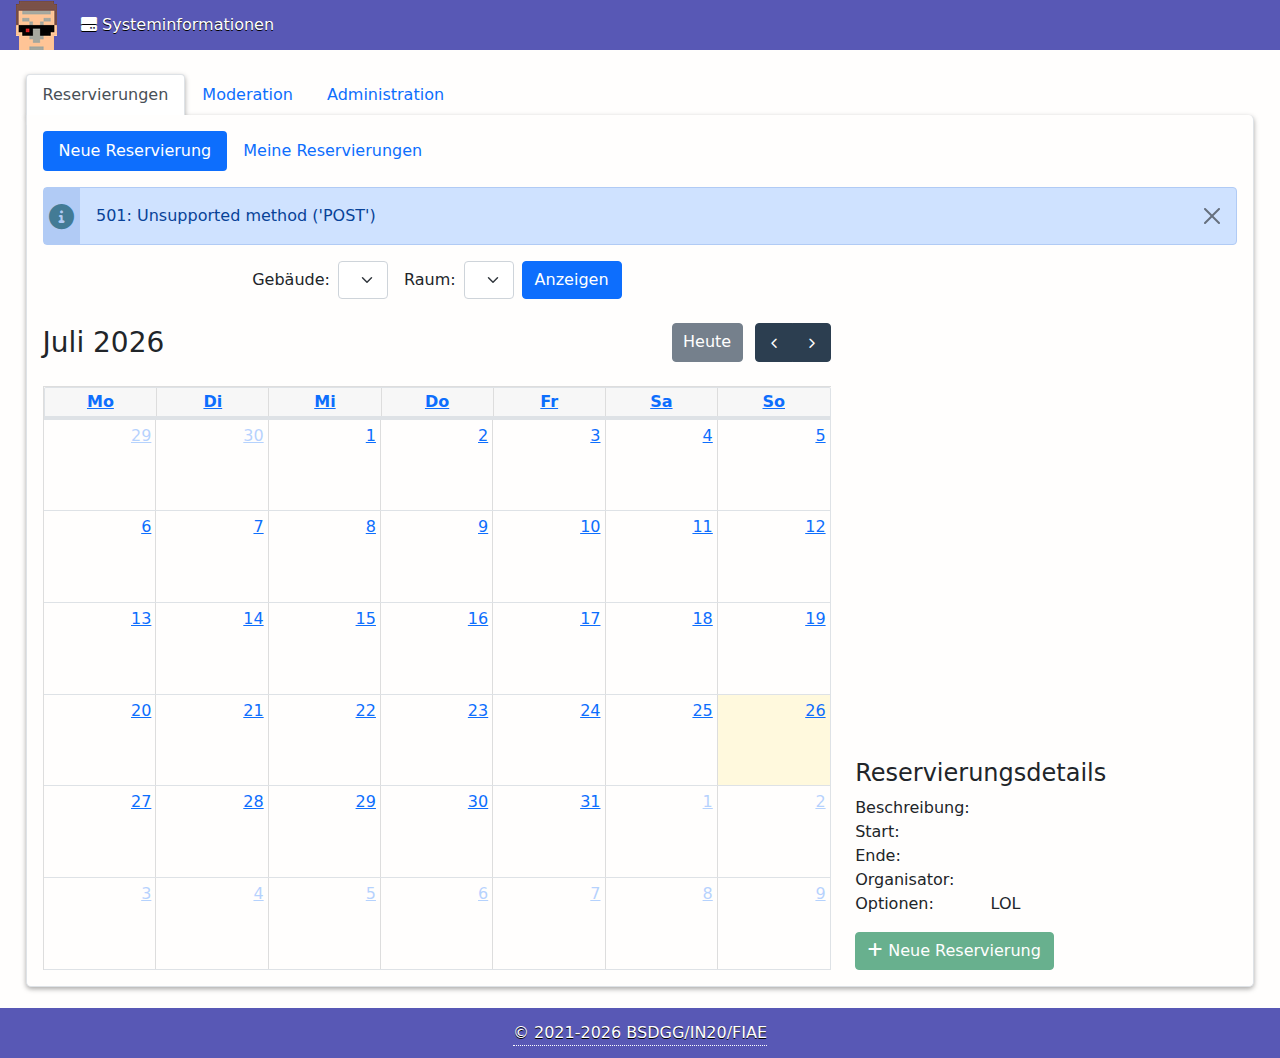
==== commit cd1ef320: "Rin in die Kartoffeln, raus aus die Kartoffeln!" ====
--- a/index.html
+++ b/index.html
@@ -587,7 +587,7 @@
                 /* eslint-enable consistent-return */
             };
             var systemInfosEventSource = null;
-            var viewportWidth = visualViewport["width"];
+            var viewportWidth;
             var buildings = [];
             var calendar = null;
             var isGettingReservations = false;
@@ -846,49 +846,6 @@
                         $("#reservationsAdminTable").parent().addClass("table-container");
                     }
                 },
-                roles: {
-                    order: [0, "asc"],
-                    language: dataTablesLocalisation,
-                    columns: [
-                        {
-                            name: "id",
-                            data: "id",
-                            width: "15%"
-                        },
-                        {
-                            name: "name",
-                            data: "name"
-                        },
-                        {
-                            name: "role",
-                            data: "role",
-                            visible: false
-                        },
-                        {
-                            name: "options",
-                            data: function(row, type, set, meta) {
-                                return "<div class='d-flex flex-wrap' style='gap: 5px'><button type='button' class='btn btn-sm btn-primary' style='width: 32px' onclick='showRoleEditingModal(" + row["id"] + ")'><i class='fa-solid fa-pen'></i></button><button type='button' class='btn btn-sm btn-danger' style='width: 32px' onclick='confirmRoleDeletion(" + row["id"] + ")'><i class='fa-solid fa-times'></i></button></div>";
-                            },
-                            sorting: false,
-                            width: "20%"
-                        }
-                    ],
-                    ajax: {
-                        url: "dataTables.php",
-                        type: "POST",
-                        contentType: "application/json",
-                        data: function(data, settings) {
-                            data["type"] = "roles";
-                            return JSON.stringify(data);
-                        },
-                        dataSrc: function(response) {
-                            return response;
-                        }
-                    },
-                    drawCallback: function(settings) {
-                        $("#rolesAdminTable").parent().addClass("table-container");
-                    }
-                },
                 buildings: {
                     order: [0, "asc"],
                     language: dataTablesLocalisation,
@@ -907,24 +864,10 @@
                             data: "description",
                         },
                         {
-                            name: "status",
-                            data: "status"
-                        },
-                        {
-                            name: "statusMessage",
-                            data: "statusMessage"
-                        },
-                        {
                             name: "options",
                             data: function(row, type, set, meta) {
                                 let buttons = "<div class='d-flex flex-wrap' style='gap: 5px'><button type='button' class='btn btn-sm btn-primary' style='width: 32px' onclick='showBuildingEditingModal(" + row["id"] + ")' data-bs-toggle='tooltip' title='Gebäude bearbeiten'><i class='fa-solid fa-pen'></i></button>";
                                 buttons += "<button type='button' class='btn btn-sm btn-danger' onclick='confirmBuildingDeletion(" + row["id"] + ")' data-bs-toggle='tooltip' title='Gebäude entfernen'><i class='fa-solid fa-times'></i></button>";
-                                if (row["status"] === 1) {
-                                    buttons += "<button type='button' class='btn btn-sm btn-warning' onclick='showBuildingDeactivationModal(" + row["id"] + ")' data-bs-toggle='tooltip' title='Gebäude deaktivieren'><i class='fa-solid fa-lock'></i></button>";
-                                }
-                                else {
-                                    buttons += "<button type='button' class='btn btn-sm btn-success' onclick='confirmBuildingActivation(" + row["id"] + ")' data-bs-toggle='tooltip' title='Gebäude aktivieren'><i class='fa-solid fa-lock-open'></i></button>";
-                                }
                                 return buttons;
                             },
                             sorting: false,
@@ -1213,7 +1156,7 @@
                 static alerts = [];
                 constructor(type, message, options = {}) {
                     // options = {class: "", id = "", closeable = true}
-                    type = (Alert.icons.hasOwnProperty(type.toLowerCase()) ? type.toLowerCase() : "info");
+                    type = (Alert.types.hasOwnProperty(type.toLowerCase()) ? type.toLowerCase() : "primary");
                     let text = "";
                     if (Array.isArray(message)) {
                         text = "<ul class='m-0 p-0' style='list-style-position: inside'>";
@@ -1264,7 +1207,7 @@
                     $("#" + this.id).remove();
                 }
                 static create(type, message, options = {}) {
-                    type = (Alert.icons.hasOwnProperty(type.toLowerCase()) ? type.toLowerCase() : "info");
+                    type = (Alert.types.hasOwnProperty(type.toLowerCase()) ? type.toLowerCase() : "primary");
                     let text = "";
                     if (Array.isArray(message)) {
                         text = "<ul class='m-0 p-0' style='list-style-position: inside'>";
@@ -1305,7 +1248,7 @@
                     return $(element).one("close.bs.alert", {id: id}, function(event) {
                         Alert.destroy(event["data"]["id"]);
                     });
-                } 
+                }
                 static destroy(id) {
                     Alert.alerts.splice(Alert.alerts.indexOf(id), 1);
                     $("#" + id).remove();
@@ -3151,8 +3094,6 @@
                                                     <th>ID</th>
                                                     <th>Name</th>
                                                     <th>Beschreibung</th>
-                                                    <th>Nachricht</th>
-                                                    <th>Status</th>
                                                     <th>Optionen</th>
                                                 </tr>
                                             </thead>
@@ -3194,39 +3135,6 @@
                                 </div>
                             </div>
                         </div>
-                        <div id="roles-accordion" class="mb-3">
-                            <div class="card">
-                                <div class="card-header p-0">
-                                    <a class="btn d-flex align-items-center" data-bs-toggle="collapse" href="#collapse-roles">
-                                        <h4 class="ms-0 mt-auto me-auto mb-auto"><i class="fa-solid fa-scale-balanced"></i> Benutzerrollen</h4>
-                                        <i class="fa-solid fa-chevron-down ms-auto mt-auto me-2 mb-auto"></i>
-                                    </a>
-                                </div>
-                                <div id="collapse-roles" class="collapse hide" data-bs-parent="#roles-accordion" data-admin-table="roles">
-                                    <div class="card-body">
-                                        <div class="d-flex formContainer mb-3">
-                                            <label for="rolesRoleSelect" class="col-form-label me-2">Rolle:</label>
-                                            <select class="form-select w-auto d-inline-block" id="rolesRoleSelect" data-old="0">
-                                                <option value="0" selected="selected">Alle</option>
-                                                <option value="1">Moderatoren</option>
-                                                <option value="2">Administratoren</option>
-                                            </select>
-                                        </div>
-                                        <table class="table table-sm w-100 mt-3" id="rolesAdminTable">
-                                            <thead>
-                                                <tr>
-                                                    <th>ID</th>
-                                                    <th>Benutzer</th>
-                                                    <th>Rolle</th>
-                                                    <th>Optionen</th>
-                                                </tr>
-                                            </thead>
-                                            <tbody></tbody>
-                                        </table>
-                                    </div>
-                                </div>
-                            </div>
-                        </div>
                     </div>
                 </div>
             </div>
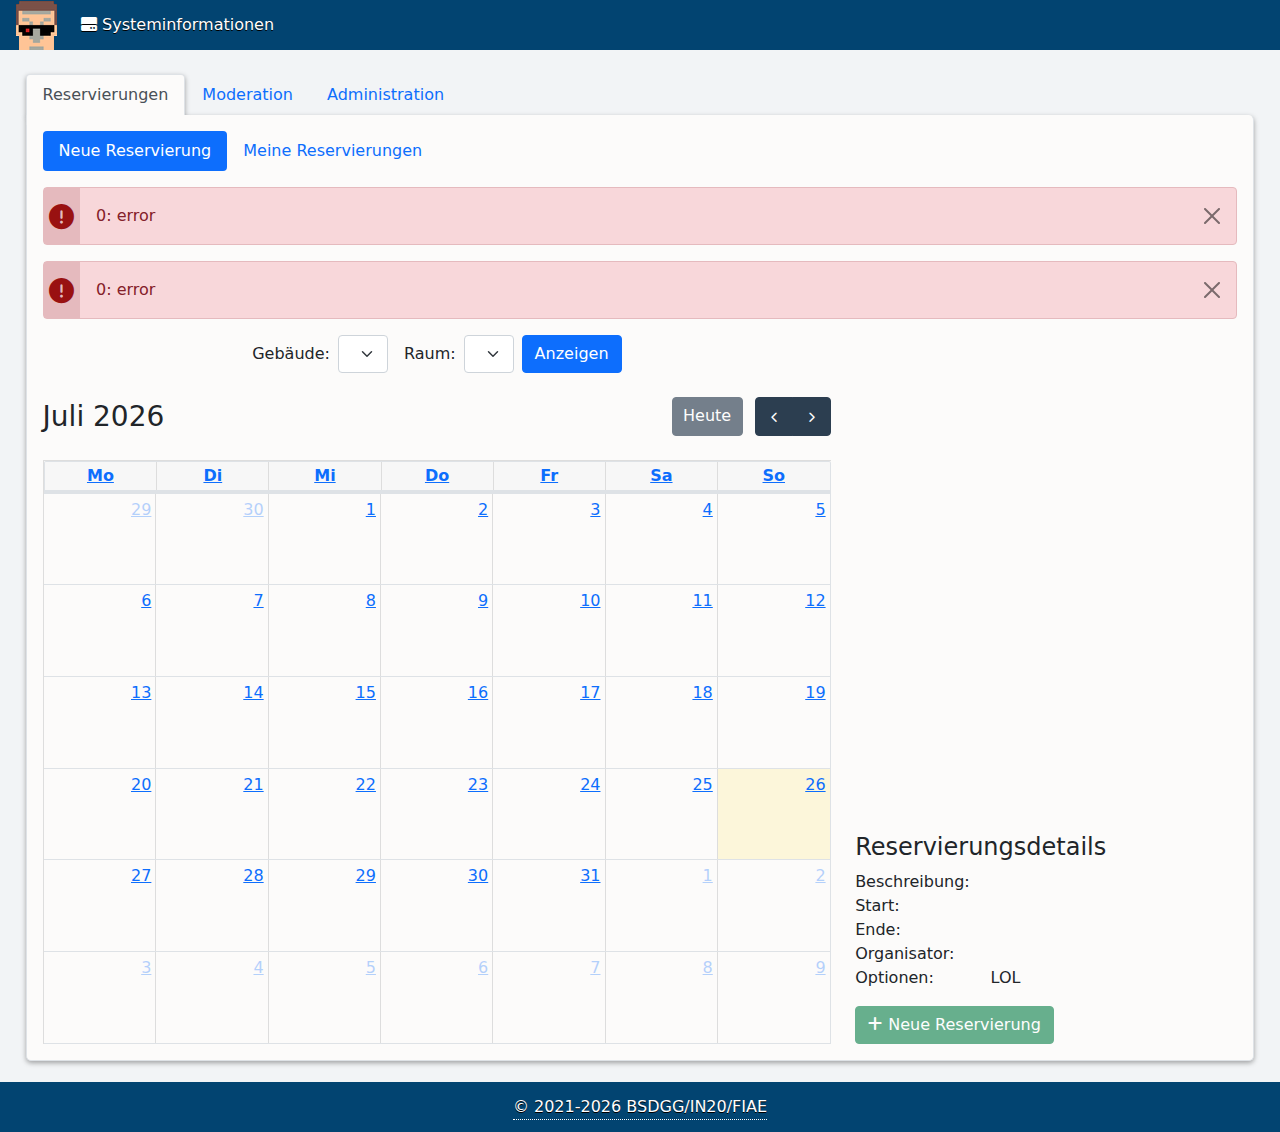
==== commit 864a69e3: "Half ihm doch kein Weh und Ach." ====
--- a/index.html
+++ b/index.html
@@ -30,9 +30,8 @@
                 grid-template-rows: auto 1fr 71px;
                 overflow-x: hidden;
                 min-height: 100vh; 
-                background-color: #fffefd;
+                background-color: #002e4d0d;
                 align-content: flex-start;
-                background-image: url("img/hmm.png");
             }
             #body-overlay {
                 position: absolute;
@@ -57,7 +56,7 @@
                 display: flex;
                 flex-direction: column;
                 align-self: flex-start;
-                background-color: #5858b5;
+                background-color: #024471;
                 height: 50px;
                 color: #fff;
                 justify-content: center;
@@ -68,7 +67,7 @@
                 grid-column: 1 / 3;
                 grid-row: 3 / 3;
                 align-self: flex-end;
-                background-color: #5858b5;
+                background-color: #024471;
                 text-shadow: 0 1px 0 black;
                 display: flex;
                 align-items: center;
@@ -93,7 +92,7 @@
                 box-shadow: 0 0 5px 1px #0000008a
             }
             .tab-content:not(.tab-content-simple) {
-                background-color: #fffefd;
+                background-color: #fcfbfa;
                 box-shadow: 0 2px 5px 0px #00000057;
                 border-left: 1px solid var(--bs-gray-300);
                 border-right: 1px solid var(--bs-gray-300);
@@ -138,7 +137,7 @@
                 left: -1px;
                 bottom: -10px;
                 z-index: 10;
-                background-color: #fffefd;
+                background-color: #fcfbfa;
                 border-left: 1px solid #e2e5e8;
             }
             /* kleine blöcke VOR erstem tab */
@@ -150,7 +149,7 @@
                 left: -5px;
                 bottom: -10px;
                 z-index: 11;
-                background-color: #fffefd;
+                background-color: #fcfbfa;
             }
             /* langer block unter nicht erstem tab */
             .nav-tabs > .nav-item:not(:first-of-type) > .nav-link.active::after {
@@ -161,7 +160,7 @@
                 left: -1px;
                 bottom: -10px;
                 z-index: 10;
-                background-color: #fffefd;
+                background-color: #fcfbfa;
             }
             /* kleiner block HINTER letztem tab */
             .nav-tabs > .nav-item:last-of-type::after {
@@ -172,12 +171,12 @@
                 right: -5px;
                 bottom: -10px;
                 z-index: 11;
-                background-color: #fffefd;
+                background-color: #fcfbfa;
             }
             .nav-tabs > .nav-item > .nav-link.active {
                 box-shadow: 0 2px 5px 0px #00000057;
-                background-color: white;
-                border-bottom-color: white;
+                background-color: #fcfbfa;
+                border-bottom-color: #fcfbfa;
                 position: relative;
             }
             .nav-tabs > .nav-item > .nav-link.disabled {
@@ -255,6 +254,9 @@
             }
             table.dataTable thead .sorting_asc::after {
                 background-image: url("img/iconmonstr-sort-4.svg") !important
+            }
+            table > tbody > tr {
+                vertical-align: middle;
             }
             div.dataTables_scrollHeadInner {
                 padding-right: 0 !important;
@@ -553,54 +555,22 @@
             // Ist eine Übersicht vergangener Termine nötig?
             // TODO: Wenn gerade eine Konferenz stattfindet, muss ein Timer laufen, der die Meldung über eine
             // laufende Konferenz ausblendet, wenn sie vorbei ist!
-
-            // https://stackoverflow.com/a/49186677
-            const getScrollParent = (node) => {
-                const regex = /(auto|scroll)/;
-                const parents = (_node, ps) => {
-                if (_node.parentNode === null) { return ps; }
-                    return parents(_node.parentNode, ps.concat([_node]));
-                };
-
-                const style = (_node, prop) => getComputedStyle(_node, null).getPropertyValue(prop);
-                const overflow = _node => style(_node, 'overflow') + style(_node, 'overflow-y') + style(_node, 'overflow-x');
-                const scroll = _node => regex.test(overflow(_node));
-
-                /* eslint-disable consistent-return */
-                const scrollParent = (_node) => {
-                    if (!(_node instanceof HTMLElement || _node instanceof SVGElement)) {
-                        return;
-                    }
-
-                    const ps = parents(_node.parentNode, []);
-
-                    for (let i = 0; i < ps.length; i += 1) {
-                        if (scroll(ps[i])) {
-                            return ps[i];
-                        }
-                    }
-
-                    return document.scrollingElement || document.documentElement;
-                };
-
-                return scrollParent(node);
-                /* eslint-enable consistent-return */
-            };
-            var systemInfosEventSource = null;
+            var systemInfosTimer = null;
+            isLoadingSystemInfos = false;
             var viewportWidth;
             var buildings = [];
+            var rooms = [];
             var calendar = null;
             var isGettingReservations = false;
             var firstRun = true;
-            const rowGroupStrings = {
-                admin: {
-                    roles: {
-                        1: "Benutzer",
-                        2: "Moderator",
-                        3: "Administrator"
-                    }
-                }
-            }
+            const dataTableTranslationStrings = {
+                logs: {
+                    error: 'Fehler',
+                    success: 'Erfolg',
+                    info: 'Information',
+                }
+            };
+            const apiURL = "http://terminator.api.jongmans.net/api";
             const moderatorDataTables = {};
             const adminDataTables = {};
             const dataTables = {};
@@ -641,7 +611,7 @@
                         {
                             name: "id",
                             data: "id",
-                            width: "5%"
+                            width: "8%"
                         },
                         {
                             name: "room",
@@ -697,10 +667,23 @@
                         contentType: "application/json",
                         data: function(data, settings) {
                             data["type"] = "my_reservations";
+                            //token: getCookie("authToken");
+                            data["token"] = "C4NQDvFIk8L#^@z!UKUnxXFcCZ5qlt";
                             return JSON.stringify(data);
                         },
                         dataSrc: function(response) {
                             return response;
+                        },
+                        error: function (response) {
+                            $("#myReservationsReloadButton").removeAttr("disabled");
+                            if (response["responseJSON"].hasOwnProperty("error")) {
+                                if (response["responseJSON"]["error"] === "invalid_token") {
+                                    $("#myReservations").prepend(Alert.create("danger", "Der Authentifizierungstoken ist ungültig. Bitte erneut anmelden."));
+                                }
+                            }
+                            else {
+                                $("#myReservations").prepend(Alert.create("danger", "Es konnten keine Daten geladen werden."));
+                            }
                         }
                     },
                     drawCallback: function(settings) {
@@ -716,7 +699,7 @@
                         {
                             name: "id",
                             data: "id",
-                            width: "10%"
+                            width: "8%"
                         },
                         {
                             name: "building",
@@ -775,10 +758,23 @@
                         contentType: "application/json",
                         data: function(data, settings) {
                             data["type"] = "moderator_reservations";
+                            //token: getCookie("authToken");
+                            data["token"] = "C4NQDvFIk8L#^@z!UKUnxXFcCZ5qlt";
                             return JSON.stringify(data);
                         },
                         dataSrc: function(response) {
                             return response;
+                        },
+                        error: function (response) {
+                            $("#reservationsModeratorReloadButton").removeAttr("disabled");
+                            if (response["responseJSON"].hasOwnProperty("error")) {
+                                if (response["responseJSON"]["error"] === "invalid_token") {
+                                    $("#moderation").prepend(Alert.create("danger", "Der Authentifizierungstoken ist ungültig. Bitte erneut anmelden."));
+                                }
+                            }
+                            else {
+                                $("#moderation").prepend(Alert.create("danger", "Es konnten keine Daten geladen werden."));
+                            }
                         }
                     },
                     drawCallback: function(settings) {
@@ -794,7 +790,7 @@
                         {
                             name: "id",
                             data: "id",
-                            width: "15%"
+                            width: "8%"
                         },
                         {
                             name: "booker",
@@ -835,11 +831,23 @@
                         type: "POST",
                         contentType: "application/json",
                         data: function(data, settings) {
-                            data["type"] = "reservations";
+                            //data["token"] = getCookie("authToken");
+                            data["token"] = "C4NQDvFIk8L#^@z!UKUnxXFcCZ5qlt";
                             return JSON.stringify(data);
                         },
                         dataSrc: function(response) {
                             return response;
+                        },
+                        error: function (response) {
+                            $("#reservationsAdminReloadButton").removeAttr("disabled");
+                            if (response.hasOwnProperty("responseJSON")) {
+                                if (response["responseJSON"]["error"] === "invalid_token") {
+                                    $("#collapse-reservations > .card-body").prepend(Alert.create("danger", "Der Authentifizierungstoken ist ungültig. Bitte erneut anmelden."));
+                                }
+                            }
+                            else {
+                                $("#collapse-reservations > .card-body").prepend(Alert.create("danger", "Es konnten keine Daten geladen werden."));
+                            }
                         }
                     },
                     drawCallback: function(settings) {
@@ -853,7 +861,7 @@
                         {
                             name: "id",
                             data: "id",
-                            width: "15%"
+                            width: "8%"
                         },
                         {
                             name: "name",
@@ -866,8 +874,8 @@
                         {
                             name: "options",
                             data: function(row, type, set, meta) {
-                                let buttons = "<div class='d-flex flex-wrap' style='gap: 5px'><button type='button' class='btn btn-sm btn-primary' style='width: 32px' onclick='showBuildingEditingModal(" + row["id"] + ")' data-bs-toggle='tooltip' title='Gebäude bearbeiten'><i class='fa-solid fa-pen'></i></button>";
-                                buttons += "<button type='button' class='btn btn-sm btn-danger' onclick='confirmBuildingDeletion(" + row["id"] + ")' data-bs-toggle='tooltip' title='Gebäude entfernen'><i class='fa-solid fa-times'></i></button>";
+                                let buttons = "<div class='d-flex flex-wrap' style='gap: 5px'><button type='button' class='btn btn-sm btn-primary' style='width: 32px' onclick='showBuildingEditingModal(" + row["id"] + ")' title='Gebäude bearbeiten'><i class='fa-solid fa-pen'></i></button>";
+                                buttons += "<button type='button' class='btn btn-sm btn-danger' style='width: 32px' onclick='confirmBuildingDeletion(" + row["id"] + ")' title='Gebäude entfernen'><i class='fa-solid fa-times'></i></button>";
                                 return buttons;
                             },
                             sorting: false,
@@ -875,26 +883,36 @@
                         }
                     ],
                     ajax: {
-                        url: "dataTables.php",
-                        type: "POST",
+                        url: apiURL + "/building/list",
+                        type: "GET",
                         contentType: "application/json",
                         data: function(data, settings) {
-                            data["type"] = "buildings";
+                            //data["token"] = getCookie("authToken");
+                            data["token"] = "C4NQDvFIk8L#^@z!UKUnxXFcCZ5qlt";
                             return JSON.stringify(data);
                         },
                         dataSrc: function(response) {
-                            for (building of response) {
-                                delete building["rooms"];
-                            }
+                            Object.assign(buildings, response);
                             return response;
+                        },
+                        error: function (response) {
+                            $("#buildingsAdminReloadButton").removeAttr("disabled");
+                            if (response["responseJSON"].hasOwnProperty("error")) {
+                                if (response["responseJSON"]["error"] === "invalid_token") {
+                                    $("#collapse-buildings > .card-body").prepend(Alert.create("danger", "Der Authentifizierungstoken ist ungültig. Bitte erneut anmelden."));
+                                }
+                            }
+                            else {
+                                $("#collapse-buildings > .card-body").prepend(Alert.create("danger", "Es konnten keine Daten geladen werden."));
+                            }
                         }
                     },
                     drawCallback: function(settings) {
                         $("#buildingsAdminTable").parent().addClass("table-container");
-                        let tooltipTriggerList = [].slice.call($("#buildingsAdminTable [data-bs-toggle='tooltip']"));
+                        /*let tooltipTriggerList = [].slice.call($("#buildingsAdminTable [data-bs-toggle='tooltip']"));
                         tooltipTriggerList.map(function (tooltipTriggerEl) {
                             return new bootstrap.Tooltip(tooltipTriggerEl);
-                        });
+                        });*/
                     }
                 },
                 rooms: {
@@ -904,11 +922,11 @@
                         {
                             name: "id",
                             data: "id",
-                            width: "15%"
+                            width: "8%"
                         },
                         {
                             name: "building",
-                            data: "building",
+                            data: "buildingid",
                             visible: false
                         },
                         {
@@ -929,39 +947,99 @@
                         }
                     ],
                     ajax: {
-                        url: "dataTables.php",
+                        url: apiURL + "/room/list",
                         type: "POST",
                         data: function(data, settings) {
-                            data["type"] = "rooms";
+                            //data["token"] = getCookie("authToken");
+                            data["token"] = "C4NQDvFIk8L#^@z!UKUnxXFcCZ5qlt";
                             return JSON.stringify(data);
                         },
                         dataSrc: function(response) {
                             Object.assign(rooms, response);
                             return response;
+                        },
+                        error: function (response) {
+                            $("#roomsAdminReloadButton").removeAttr("disabled");
+                            if (response["responseJSON"].hasOwnProperty("error")) {
+                                if (response["responseJSON"]["error"] === "invalid_token") {
+                                    $("#collapse-rooms > .card-body").prepend(Alert.create("danger", "Der Authentifizierungstoken ist ungültig. Bitte erneut anmelden."));
+                                }
+                            }
+                            else {
+                                $("#collapse-rooms > .card-body").prepend(Alert.create("danger", "Es konnten keine Daten geladen werden."));
+                            }
                         }
                     },
                     drawCallback: function(settings) {
                         $("#roomsAdminTable").parent().addClass("table-container");
-                        let tooltipTriggerList = [].slice.call($("#roomsAdminTable [data-bs-toggle='tooltip']"));
-                        tooltipTriggerList.map(function (tooltipTriggerEl) {
-                            return new bootstrap.Tooltip(tooltipTriggerEl);
-                        });
-                    }
-                }
-            }
-            /*
-            const dateTimePickerIcons = {
-                time: "far fa-clock",
-                date: "fas fa-calendar",
-                up: "fas fa-chevron-up",
-                down: "fas fa-chevron-down",
-                previous: "fas fa-chevron-left",
-                next: "fas fa-chevron-right",
-                today: "fas fa-check",
-                clear: "fas fa-trash-alt",
-                close: "fas fa-times"
-            };
-            */
+                    }
+                },
+                logs: {
+                    language: dataTablesLocalisation,
+                    serverSide: true,
+                    columns: [
+                        {
+                            name: 'id',
+                            data: 'id',
+                            visible: false,
+                        },
+                        {
+                            name: 'timestamp',
+                            data: 'timestamp',
+                            width: '15%',
+                            render: function (data, type, row) {
+                                if (type === 'display' || type === 'filter') {
+                                    let date = new Date(Number.parseInt(data));
+                                    return ('00' + date.getDate().toString()).substr(-2, 2) + '.' + ('00' + (date.getMonth() + 1).toString()).substr(-2, 2) + '.' + date.getFullYear() + ', ' + ('00' + date.getHours().toString()).substr(-2, 2) + ':' + ('00' + date.getMinutes().toString()).substr(-2, 2) + ':' + ('00' + date.getSeconds().toString()).substr(-2, 2);
+                                }
+                                return data;
+                            },
+                        },
+                        {
+                            name: 'type',
+                            data: function(row, type, set, meta) {
+                                return dataTableTranslationStrings['logs'][row['type']];
+                            },
+                            width: '8%',
+                        },
+                        {
+                            name: 'message',
+                            data: 'message',
+                            width: '50%',
+                            orderable: false,
+                        }
+                    ],
+                    order: [1, 'asc'],
+                    ajax: {
+                        url: apiURL + '/device/logs',
+                        type: 'POST',
+                        contentType: 'application/json',
+                        data: function (data, settings) {
+                            data['token'] = getCookie('authToken');
+                            data["token"] = "C4NQDvFIk8L#^@z!UKUnxXFcCZ5qlt";
+                            console.log(data.order);
+                            return JSON.stringify(data);
+                        },
+                        dataSrc: function (response) {
+                            return response['data'];
+                        },
+                        error: function (response) {
+                            $("#logsAdminReloadButton").removeAttr("disabled");
+                            if (response["responseJSON"].hasOwnProperty("error")) {
+                                if (response["responseJSON"]["error"] === "invalid_token") {
+                                    $("collapse-logs > .card-body").prepend(Alert.create("danger", "Der Authentifizierungstoken ist ungültig. Bitte erneut anmelden."));
+                                }
+                            }
+                            else {
+                                $("#collapse-logs > .card-body").prepend(Alert.create("danger", "Es konnten keine Daten geladen werden."));
+                            }
+                        }
+                    },
+                    drawCallback: function (settings) {
+                        $('#logsAdminTable').parent().addClass('table-container');
+                    },
+                },
+            }
             // sollen eigene reservierungen bearbeitet, storniert werden könnne?
             function logout() {
                 //cookies löschen
@@ -969,19 +1047,17 @@
             }
             function getBuildings() {
                 $("#buildingSelection").empty();
-                $.post({
-                    url: "dataTables.php",
-                    contentType: "application/js",
-                    data: JSON.stringify({type: "buildings"})
-                }).done(function(response) {
-                    let data = JSON.parse(response);
-                    Object.assign(buildings, data);
-                    if (data.length === 0 && $("#calendar #noBuildingsFoundWarning").length === 0) {
+                $.get({
+                    url: apiURL + "/building/list",
+                    contentType: "application/json",
+                }).done(function(response) {;
+                    Object.assign(buildings, response);
+                    if (response.length === 0 && $("#calendar #noBuildingsFoundWarning").length === 0) {
                         $("#calendarLocationForm").before(Alert.create("warning", "Es wurden keine Gebäude in der Datenbank gefunden, für die Reservierungen angezeigt oder angelegt werden können. Wenden Sie sich an einen für diese Seite zuständigen Administrator, damit dieses Problem behoben werden kann.", {id: "noBuildingsFoundWarning", closeable: false}));
                     }
                     else {
                         $("#noBuildingsFoundWarning").remove();
-                        for (building of data) {
+                        for (building of response) {
                             $("#buildingSelection").append("<option value='" + building["id"] + "'>" + building["name"] + "</option>");
                         }
                         $("#buildingSelection").change();
@@ -991,42 +1067,72 @@
                 }).always(function() {
                 });
             }
+            function getRooms() {
+                $("#roomSelection").empty();
+                $.post({
+                    url: apiURL + "/room/list",
+                    contentType: "application/json",
+                }).done(function(response) {;
+                    Object.assign(rooms, response);
+                    for (room of response) {
+                        $("#roomSelection").append("<option value='" + room["id"] + "'>" + room["name"] + "</option>");
+                    }
+                }).fail(function(response) {
+                    $("#calendar").prepend(Alert.create("danger", response["status"] + ": " + response["statusText"]));
+                }).always(function() {
+                });
+            }
+            function reloadDataTableData(element, type, table) {
+                if (DataTable.isDataTable(table)) {
+                    $(element).attr("disabled", "disabled");
+                    if (type === "admin") {
+                        adminDataTables[table].ajax.reload();
+                    }
+                    else if (type === "moderator") {
+                        moderatorDataTables[table].ajax.reload();
+                    }
+                    else {
+                        dataTables[table].ajax.reload();
+                    }
+                }
+            }
             function updateSystemInfos() {
-                if (systemInfosEventSource === null || systemInfosEventSource["readyState"] === 2) {
-                    systemInfosEventSource = new EventSource("sse_test.php");
-                    systemInfosEventSource.onmessage = function(event) {
-                        if ($("#mainModal").attr("data-name") === "systemInfos") {
-                            let data = JSON.parse(event["data"]);
-                            let statsText = "";
-                            if (data.hasOwnProperty("osname")) {
-                                statsText += "<tr><td class='align-top'>Kernelversion</td><td>" + data["osname"] + "</td></tr>";
-                            }
-                            if (data.hasOwnProperty("arch")) {
-                                statsText += "<tr><td class='align-top'>Architektur</td><td>" + data["arch"] + "</td></tr>";
-                            }
-                            if (data.hasOwnProperty("cpus")) {
-                                statsText += "<tr><td class='align-top'>CPU</td><td>" + data["cpus"][0]["model"];
-                                for (let [index, cpu] of data["cpus"].entries()) {
-                                    statsText += "<div>CPU #" + index + ":<div class='ps-3'>Takt: " + cpu["speed"] + "MHz</div></div>";
-                                }
-                                statsText += "</td></tr>";
-                            }
-                            if (data.hasOwnProperty("freememory") && data.hasOwnProperty("totalmemory")) {
-                                statsText += "<tr><td class='align-top'>Speicher</td><td>" + data["freememory"] + " MB/" + data["totalmemory"] + " MB (" + Math.floor(((data["freememory"] / data["totalmemory"]) *100)) + " %)</td></tr>";
-                            }
-                            if (data.hasOwnProperty("hostname")) {
-                                statsText += "<tr><td class='align-top'>Host</td><td>" + data["hostname"] + "</td></tr>";
-                            }
-                            if (data.hasOwnProperty("uptime")) {
-                                statsText += "<tr><td class='align-top'>Laufzeit</td><td>" + data["uptime"].duration() + "</td></tr>";
-                            }
-                            $("#systemInfosTable").html(statsText);
-                        }
-                        else {
-                            systemInfosEventSource.close();
-                            systemInfosEventSource = null;
-                        }
-                    };
+                if ($('#mainModal').hasClass('show') && $('#mainModal').attr('data-name') === 'systemInfos' && !isLoadingSystemInfos) {
+                    isLoadingSystemInfos = true;
+                    $.get({
+                        url: apiURL + '/device/informations',
+                        crossDomain: true,
+                        timeout: 10000,
+                    })
+                    .done(function (response) {
+                        let statsText = '';
+                        statsText += "<tr><td class='align-top'>Betriebssystem</td><td>" + response['type'] + ' ' + response['release'] + '</td></tr>';
+                        statsText += "<tr><td class='align-top'>Architektur</td><td>" + response['arch'] + '</td></tr>';
+                        statsText += "<tr><td class='align-top'>Hostname</td><td>" + response['hostname'] + '</td></tr>';
+                        statsText += "<tr><td class='align-top'>CPU</td><td>" + response['cpus'][0]['model'];
+
+                        for (let [index, cpu] of response['cpus'].entries()) {
+                            statsText += '<div>CPU #' + index + ":<div class='ps-3'>Takt: " + cpu['speed'] + 'MHz</div></div>';
+                        }
+
+                        let totalMemory = (response['totalmem'] / 1024 / 1024 / 1024).toFixed(2);
+                        let totalMemoryFree = (response['freememory'] / 1024 / 1024 / 1024).toFixed(2);
+
+                        statsText += "<tr><td class='align-top'>RAM (Insgesamt)</td><td>" + totalMemory + ' GB</td></tr>';
+                        statsText += "<tr><td class='align-top'>RAM (Verwendet)</td><td>" + (totalMemory - totalMemoryFree).toFixed(2) + ' GB (~' + (((totalMemory - totalMemoryFree) / totalMemory) * 100).toFixed(2) + ' %) </td></tr>';
+                        statsText += "<tr><td class='align-top'>Durchschnittslast (1 Minute)</td><td>" + response['loadavg'][0] + '</td></tr>';
+                        statsText += "<tr><td class='align-top'>Durchschnittslast (5 Minuten)</td><td>" + response['loadavg'][1] + '</td></tr>';
+                        statsText += "<tr><td class='align-top'>Durchschnittslast (15 Minuten)</td><td>" + response['loadavg'][2] + '</td></tr>';
+                        statsText += "<tr><td class='align-top'>Laufzeit</td><td>" + response['uptime'].duration() + '</td></tr>';
+                        statsText += "<tr><td class='align-top'>Backend Version</td><td>" + response['version'] + '</td></tr>';
+                        $('#systemInfosTable').html(statsText);
+                    })
+                    .fail(function (response) {
+                        console.log(response);
+                    })
+                    .always(function () {
+                        isLoadingSystemInfos = false;
+                    });
                 }
             }
             function getCookie(cname) {
@@ -1038,13 +1144,13 @@
                         c = c.substring(1);
                     }
                     if (c.indexOf(name) == 0) {
-                        return c.substring(name.length, c.length);
+                        return decodeURIComponent(c.substring(name.length, c.length));
                     }
                 }
                 return "";
             }
             function readjustTables() {
-                let collapses = ["#collapse-rooms", "#collapse-roles", "#collapse-reservations", "#collapse-buildings"];
+                let collapses = ["#collapse-rooms", "#collapse-roles", "#collapse-reservations", "#collapse-buildings", "#collapse-logs"];
                 let element = null;
                 let tableName = null;
                 for (collapse of collapses) {
@@ -1065,28 +1171,34 @@
                     let rooms = adminDataTables["rooms"].data().toArray();
                     let index = rooms.findIndex(key => key["id"] === Number.parseInt(lol));
                     if (index >= 0) {
+                        let indexBuilding = buildings.findIndex(key => key["id"] === rooms[index]["buildingid"]);
                         let prompt = new Promise(function(resolve) {
                             confirmation({
-                                title: "Raum entfernen bestätigen",
-                                content: "Soll der Raum &quot;"  + room + "&quot; (Gebäude &quot;" + building + "&quot;) wirklich entfernt werden?"
+                                title: "Raum löschen bestätigen",
+                                content: "Soll der Raum &quot;" + rooms[index]["name"] + "&quot; (Gebäude &quot;" + buildings[indexBuilding]["name"] + "&quot;) wirklich gelöscht werden?"
                             }, resolve);
                         });
                         prompt.then(function(value) {
                             disableMainModal("#confirmationButton");
-                            let data = {
-                                room: room,
-                                building: building
-                            }
-                            $.post("lol", {
-                                _token: authToken,
-                                data: JSON.stringify(data)
+                            $.post({
+                                url: apiURL + "/building/delete",
+                                data: JSON.stringify({
+                                    //token: getCookie("authToken"),
+                                    token: "C4NQDvFIk8L#^@z!UKUnxXFcCZ5qlt",
+                                    id: lol,
+                                }),
+                                processData: false,
+                                contentType: "application/json",
+                                crossDomain: true,
+                                timeout: 10000
                             }).done(function(response) {
                                 bootstrap.Modal.getInstance($("#mainModal")[0]).hide();
+                                $("#roomsAdminTable_wrapper").before(Alert.create("success", "Der Raum &quot;" + rooms[index]["name"] + "&quot; (ID: " + lol + ") wurde gelöscht."));
+                                $("#roomsAdminTable").DataTable().ajax.reload();
                             }).fail(function(response) {
                                 $("#mainModal .modal-body").prepend(Alert.create("danger", response["status"] + ": " + response["statusText"]));
                             }).always(function() {
                                 enableMainModal("#confirmationButton");
-                                bootstrap.Modal.getInstance($("#mainModal")[0]).hide();
                             });
                         });
                     }
@@ -1156,7 +1268,7 @@
                 static alerts = [];
                 constructor(type, message, options = {}) {
                     // options = {class: "", id = "", closeable = true}
-                    type = (Alert.types.hasOwnProperty(type.toLowerCase()) ? type.toLowerCase() : "primary");
+                    type = (Alert.types.includes(type.toLowerCase()) ? type.toLowerCase() : "primary");
                     let text = "";
                     if (Array.isArray(message)) {
                         text = "<ul class='m-0 p-0' style='list-style-position: inside'>";
@@ -1207,7 +1319,7 @@
                     $("#" + this.id).remove();
                 }
                 static create(type, message, options = {}) {
-                    type = (Alert.types.hasOwnProperty(type.toLowerCase()) ? type.toLowerCase() : "primary");
+                    type = (Alert.types.includes(type.toLowerCase()) ? type.toLowerCase() : "primary");
                     let text = "";
                     if (Array.isArray(message)) {
                         text = "<ul class='m-0 p-0' style='list-style-position: inside'>";
@@ -1328,7 +1440,6 @@
                             $("#mainModal").attr({"data-bs-backdrop":"static", "data-bs-keyboard":"false"});
                         }
                         if (data.hasOwnProperty("title")) {
-                            console.log(data.title);
                             if (data["title"].hasOwnProperty("text") && !["undefined", "", undefined, null].includes(data["title"]["text"])) {
                                 $("#mainModal .modal-header > h4").html(data["title"]["text"]);
                             }
@@ -1606,13 +1717,7 @@
             function showRoomCreationModal(lol = null) {
                 let content = "<form enctype='text/plain' id='roomCreationForm' method='post' action='/' class='w-100'><input type='submit' class='d-none' id='newRoomSubmit'>";
                 content += "<div><label class='col-form-label me-2' for='newRoomBuildingSelect'>Gebäude:</label>";
-                content += "<select class='form-select' id='newRoomBuildingSelect' required='required'>";
-                if (buildings.length >= 1) {
-                    for (building of buildings) {
-                        content += "<option value='" + building["id"] + "'" + (lol !== null && Number.parseInt(lol) === building["id"] ? "selected=selected" : "") + ">" + building["name"] + "</option>";
-                    }
-                }
-                content += "</select></div>";
+                content += "<select class='form-select' id='newRoomBuildingSelect' required='required'></select></div>";
                 content += "<div class='mt-3'><label class='col-form-label me-2' for='newRoomRoomNameInput'>Name:</label>";
                 content += "<input type='text' class='form-control' id='newRoomNameInput' required='required'></div>";
                 content += "<div class='mt-3'><label class='col-form-label me-2' for='newRoomDescriptionInput'>Beschreibung (optional):</label>";
@@ -1621,8 +1726,12 @@
                     name: "roomCreation",
                     static: true,
                     events: {
-                        shown: {
+                        show: {
                             function: function() {
+                                loadBuildings("#newRoomBuildingSelect");
+                                if (lol !== null) {
+                                    $("#newRoomBuildingSelect").val(lol);
+                                }
                                 $("#roomCreationForm").submit(function() {
                                     saveNewRoom();
                                     return false;
@@ -1686,71 +1795,6 @@
                 $("#mainModal .modal-footer > [data-bs-dismiss='modal']").removeAttr("disabled");
                 $("#mainModal .modal-header > [data-bs-dismiss='modal']").removeAttr("disabled");
             }
-            function showRoleEditingModal(lol) {
-                if (DataTable.isDataTable("#rolesAdminTable")) {
-                    let roles = adminDataTables["roles"].data().toArray();
-                    let index = roles.findIndex(key => key["id"] === lol);
-                    if (index >= 0) {
-                        let content = "<form enctype='text/plain' id='roleEditingForm' method='post' action='/' class='w-100'><input type='submit' class='d-none' id='editRoleSubmit'>";
-                        content += "<div><label class='col-md-3 col-form-label me-2' for='editRoleSelect'>Rolle:</label>";
-                        content += "<select class='col-md-9 form-select' id='editRoleSelect'><option value='1'>Moderator</option><option value='2'>Administrator</option></select></div>";
-                        content += "<div class='mt-3'><article class='ps-0 text-break' style='font-size: smaller !important; color: var(--bs-gray-700, #495057)' id='editRoleDescription'>Moderatoren bearbeiten eingehende Reservierungen, indem sie diese entweder genehmigen oder ablehnen.</article></div></form>";
-                        let data = {
-                            name: "roleEditing",
-                            static: true,
-                            events: {
-                                shown: {
-                                    function: function() {
-                                        $("#roleEditingForm").submit(function() {
-                                            saveEditedRole();
-                                            return false;
-                                        });
-                                    }
-                                },
-                                hide: {
-                                    function: function() {
-                                        $("#roleEditingForm").off("submit");
-                                    }
-                                }
-                            },
-                            title: {
-                                text: "Rolle des Benutzers &quot;" + roles[index]["name"] + "&quot; bearbeiten"
-                            },
-                            content: {
-                                text: content
-                            },
-                            footer: {
-                                buttons: {
-                                    default: {
-                                        text: "Abbrechen",
-                                        class: "btn-danger"
-                                    },
-                                    custom: [
-                                        {
-                                            text: "Speichern",
-                                            class: "btn-primary",
-                                            attributes: {
-                                                id: "saveEditedRoleButton"
-                                            },
-                                            actions: {
-                                                click: {
-                                                    function: function() {
-                                                        $("#editedRoleSubmit").click();
-                                                    }
-                                                }
-                                            }
-                                        }
-                                    ]
-                                }
-                            }
-                        };
-                        Modal.create(data);
-                    }
-                }
-                else {
-                    alert("Fehler: Es sind keine Daten vorhanden.")
-                }
-            }
             function showRoomEditingModal(lol) {
                 if (DataTable.isDataTable("#roomsAdminTable")) {
                     let rooms = adminDataTables["rooms"].data().toArray();
@@ -1761,13 +1805,13 @@
                         content += "<div class='mt-3'><label for='editRoomDescriptionInput' class='form-label'>Beschreibung:</label>";
                         content += "<input type='text' class='form-control' id='editRoomDescriptionInput' placeholder='Beschreibung eingeben' required='required' value='" + rooms[index]["description"] + "'></div></form>";
                         let data = {
-                            name: "buildingEditing",
+                            name: "roomEditing",
                             static: true,
                             events: {
                                 shown: {
                                     function: function() {
                                         $("#roomEditingForm").submit(function() {
-                                            saveEditiedRoom();
+                                            saveEditedRoom(lol);
                                             return false;
                                         });
                                     }
@@ -1779,7 +1823,7 @@
                                 }
                             },
                             title: {
-                                text: "Raum " + rooms[index]["name"] + " bearbeiten"
+                                text: "Raum &quot;" + rooms[index]["name"] + "&quot; bearbeiten"
                             },
                             content: {
                                 text: content
@@ -1940,10 +1984,10 @@
                 if ($("#mainModal").hasClass("show") && $("#mainModal").attr("data-name") === "buildingEditing") {
                     disableMainModal("#saveEditedBuildingButton");
                     $.post({
-                        url: "http://127.0.0.1:3000/api/",
-                        //url: "http://192.168.100.187:3000/api/user/login",
+                        url: apiURL + "/building/edit",
                         data: JSON.stringify({
-                            authentification: decodeURIComponent(getCookie("authToken")),
+                            //token: getCookie("authToken"),
+                            token: "C4NQDvFIk8L#^@z!UKUnxXFcCZ5qlt",
                             id: id,
                             name: $("#editBuildingNameInput").val(),
                             description: $("#editBuildingDescriptionInput").val()
@@ -1954,10 +1998,41 @@
                         timeout: 10000
                     }).done(function(response) {
                         bootstrap.Modal.getInstance($("#mainModal")[0]).hide();
+                        $("#buildingsAdminTable_wrapper").before(Alert.create("success", "Die Informationen für das Gebäude mit der ID &quot;" + id + "&quot; wurden aktualisiert."));
+                        $("#buildingsAdminTable").DataTable().ajax.reload();
+
                     }).fail(function(response) {
                         $("#mainModal .modal-body").prepend(Alert.create("danger", response["status"] + ": " + response["statusText"]));
                     }).always(function() {
                         enableMainModal("#saveEditedBuildingButton");
+                    });
+                }
+            }
+            function saveEditedRoom(id) {
+                if ($("#mainModal").hasClass("show") && $("#mainModal").attr("data-name") === "roomEditing") {
+                    disableMainModal("#saveEditedRoomButton");
+                    $.post({
+                        url: apiURL + "/room/edit",
+                        data: JSON.stringify({
+                            //token: getCookie("authToken"),
+                            token: "C4NQDvFIk8L#^@z!UKUnxXFcCZ5qlt",
+                            id: id,
+                            name: $("#editRoomNameInput").val(),
+                            description: $("#editRoomDescriptionInput").val()
+                        }),
+                        processData: false,
+                        contentType: "application/json",
+                        crossDomain: true,
+                        timeout: 10000
+                    }).done(function(response) {
+                        bootstrap.Modal.getInstance($("#mainModal")[0]).hide();
+                        $("#roomsAdminTable_wrapper").before(Alert.create("success", "Die Informationen für den Raum mit der ID &quot;" + id + "&quot; wurden aktualisiert."));
+                        $("#roomsAdminTable").DataTable().ajax.reload();
+
+                    }).fail(function(response) {
+                        $("#mainModal .modal-body").prepend(Alert.create("danger", response["status"] + ": " + response["statusText"]));
+                    }).always(function() {
+                        enableMainModal("#saveEditedRoomButton");
                     });
                 }
             }
@@ -1980,12 +2055,32 @@
                     if (index >= 0) {
                         let prompt = new Promise(function(resolve) {
                             confirmation({
-                                title: "Gebäude entfernen",
+                                title: "Gebäude entfernen bestätigen",
                                 content: "Soll das Gebäude &quot;" + buildings[index]["name"] + "&quot; wirklich gelöscht werden?"
                             }, resolve);
                         });
                         prompt.then(function(value) {
-                            bootstrap.Modal.getInstance($("#mainModal")[0]).hide();
+                            disableMainModal("#confirmationButton");
+                            $.post({
+                                url: apiURL + "/building/delete",
+                                data: JSON.stringify({
+                                    //token: getCookie("authToken"),
+                                    token: "C4NQDvFIk8L#^@z!UKUnxXFcCZ5qlt",
+                                    id: lol,
+                                }),
+                                processData: false,
+                                contentType: "application/json",
+                                crossDomain: true,
+                                timeout: 10000
+                            }).done(function(response) {
+                                bootstrap.Modal.getInstance($("#mainModal")[0]).hide();
+                                $("#buildingsAdminTable_wrapper").before(Alert.create("success", "Das Gebäude mit der ID &quot;" + lol + "&quot; wurde gelöscht."));
+                                $("#buildingsAdminTable").DataTable().ajax.reload();
+                            }).fail(function(response) {
+                                $("#mainModal .modal-body").prepend(Alert.create("danger", response["status"] + ": " + response["statusText"]));
+                            }).always(function() {
+                                enableMainModal("#confirmationButton");
+                            });
                         });
                     }
                 }
@@ -2079,9 +2174,8 @@
                     disableMainModal("#saveDisabledBuildingButton");
                     $.post({
                         url: "http://127.0.0.1:3000/api/",
-                        //url: "http://192.168.100.187:3000/api/user/login",
                         data: JSON.stringify({
-                            authentification: decodeURIComponent(getCookie("authToken")),
+                            token: getCookie("authToken"),
                             building: building,
                             message: $("#disableBuildingMessage").val()
                         }),
@@ -2136,10 +2230,10 @@
                 if ($("#mainModal").hasClass("show") && $("#mainModal").attr("data-name") === "buildingCreation") {
                     disableMainModal("#saveNewBuildingButton");
                     $.post({
-                        url: "http://127.0.0.1:3000/api/",
-                        //url: "http://192.168.100.187:3000/api/user/login",
+                        url: apiURL + "/building/add",
                         data: JSON.stringify({
-                            authentification: decodeURIComponent(getCookie("authToken")),
+                            //token: getCookie("authToken"),
+                            token: "C4NQDvFIk8L#^@z!UKUnxXFcCZ5qlt",
                             name: $("#newBuildingNameInput").val(),
                             description: $("#newBuildingDescriptionInput").val()
                         }),
@@ -2149,10 +2243,40 @@
                         timeout: 10000
                     }).done(function(response) {
                         bootstrap.Modal.getInstance($("#mainModal")[0]).hide();
+                        $("#buildingsAdminTable_wrapper").before(Alert.create("success", "Das neue Gebäude namens &quot;" + $("#newBuildingDescriptionInput").val() + "&quot; wurde hinzugefügt."));
+                        $("#buildingsAdminTable").DataTable().ajax.reload();
                     }).fail(function(response) {
                         $("#mainModal .modal-body").prepend(Alert.create("danger", response["status"] + ": " + response["statusText"]));
                     }).always(function() {
                         enableMainModal("#saveNewBuildingButton");
+                    });
+                }
+            }
+            function saveNewRoom() {
+                if ($("#mainModal").hasClass("show") && $("#mainModal").attr("data-name") === "roomCreation") {
+                    disableMainModal("#saveNewRoomButton");
+                    $.post({
+                        url: apiURL + "/room/add",
+                        data: JSON.stringify({
+                            //token: getCookie("authToken"),
+                            token: "C4NQDvFIk8L#^@z!UKUnxXFcCZ5qlt",
+                            building_id: $("#newRoomBuildingSelect").val(),
+                            name: $("#newRoomNameInput").val(),
+                            description: $("#newRoomDescriptionInput").val()
+                        }),
+                        processData: false,
+                        contentType: "application/json",
+                        crossDomain: true,
+                        timeout: 10000
+                    }).done(function(response) {
+                        let indexBuilding = buildings.findIndex(key => key["id"] === Number.parseInt($("#newRoomBuildingSelect").val()));
+                        bootstrap.Modal.getInstance($("#mainModal")[0]).hide();
+                        $("#roomsAdminTable_wrapper").before(Alert.create("success", "Der neue Raum namens &quot;" + $("#newRoomNameInput").val() + "&quot; wurde zu Gebäude &quot;" + buildings[indexBuilding]["name"] + "&quot; (ID: " + buildings[indexBuilding]["id"] + ") hinzugefügt."));
+                        $("#roomsAdminTable").DataTable().ajax.reload();
+                    }).fail(function(response) {
+                        $("#mainModal .modal-body").prepend(Alert.create("danger", response["status"] + ": " + response["statusText"]));
+                    }).always(function() {
+                        enableMainModal("#saveNewRoomButton");
                     });
                 }
             }
@@ -2164,7 +2288,7 @@
                         url: "http://127.0.0.1:3000/api/",
                         //url: "http://192.168.100.187:3000/api/user/login",
                         data: JSON.stringify({
-                            authentification: decodeURIComponent(getCookie("authToken")),
+                            authentification: getCookie("authToken"),
                             start: startDate + "T" + $("#newReservationTimeFromHours").val() + ":" + $("#newReservationTimeFromMinutes").val() + ":00.000Z",
                             end: endDate + "T" + $("#newReservationTimeToHours").val() + ":" + $("#newReservationTimeToMinutes").val() + ":00.000Z",
                             building: $("#newReservationBuildingSelect").val(),
@@ -2187,11 +2311,14 @@
                 }
             }
             function getReservations(start, end, successCallback, failureCallback) {
+                if ($("#calendarLocationSubmit").find("[data-processing='true']").length === 0) {
+                        $("#calendarLocationSubmit").prepend("<span data-processing='true' class='spinner-border me-1 text-white kreiselchen align-text-bottom'></span>");
+                }
                 $("#calendarLocationSubmit").addClass("disabled").attr("disabled", "disabled");
                 $.post({
-                    url: "calendar.php",
+                    url: apiURL + "/calendar/list",
                     data: JSON.stringify({
-                        building: $("#buildingSelection").val(),
+                        //building: $("#buildingSelection").val(),
                         room: $("#roomSelection").val(),
                         start: start,
                         end: end
@@ -2201,129 +2328,30 @@
                     crossDomain: true,
                     timeout: 10000
                 }).done(function(response) {
-                    successCallback(JSON.parse(response));
+                    successCallback(response);
                 }).fail(function(response) {
                     failureCallback(response["status"] + ": " + response["statusText"]);
                     $("#calendarLocationForm").before(Alert.create("danger", response["status"] + ": " + response["statusText"]));
                 }).always(function() {
                     isGettingReservations = false;
-                    $("#calendarLocationSubmit").removeClass("disabled").removeAttr("disabled");
+                    $("#calendarLocationSubmit").parent().find("[data-processing='true']").remove();
+                    $("#calendarLocationSubmit").removeAttr("disabled");
                 });
             }
             function loadRooms(source, target) {
                 $(target).empty();
-                let index = buildings.findIndex(key => key["id"] === Number.parseInt($(source).val()));
-                if (index >= 0) {
-                    for (room of buildings[index]["rooms"]) {
+                let roomId = Number.parseInt($(source).val());
+                for (room of rooms) {
+                    if (room["buildingid"] === roomId) {
                         $(target).append("<option value='" + room["id"] + "'>" + room["name"] + "</option>");
                     }
                 }
+                $(target).prop("selectedIndex", 0);
             }
             function loadBuildings(target) {
                 $(target).empty();
                 for (building of buildings) {
                     $(target).append("<option value='" + building["id"] + "'>" + building["name"] + "</option>");
-                }
-            }
-            // Benutzer werden aus AD geladen, daher ist keine Benutzerregistrierung nötig!
-            function showRoleCreationModal() {
-                let content = "<form enctype='text/plain' id='roleCreationForm' method='post' action='/' class='w-100'><input type='submit' class='d-none' id='newRoleSubmit'>";
-                content += "<div><label class='col-form-label me-2' for='newRoleName'>Benutzername:</label><input type='text' id='newRoleNameInput' class='form-control' required='required' value='' aria-label='Benutzername' aria-describedby='newRoleNameInput'></div>";
-                content += "<div class='mt-3'><label class='col-form-label me-2' for='newRoleSelect'>Rolle:</label><select class='form-select' id='newRoleSelect' required='required'><option value='1'>Moderator</option><option value='2'>Administrator</option></select></div>";
-                content += "<div class='mt-3'><article class='ps-0 text-break' style='font-size: smaller !important; color: var(--bs-gray-700, #495057)' id='editRoleDescription'>Moderatoren bearbeiten eingehende Reservierungen, indem sie diese entweder genehmigen oder ablehnen.</article></div></form>";
-                let data = {
-                    name: "roleCreation",
-                    static: true,
-                    events: {
-                        shown: {
-                            function: function() {
-                                $("#roleCreationForm").submit(function() {
-                                    saveNewRole();
-                                    return false;
-                                });
-                            }
-                        },
-                        hide: {
-                            function: function() {
-                                $("#roleCreationForm").off("submit");
-                            }
-                        }
-                    },
-                    title: {
-                        text: "Neue Benutzerrolle erstellen"
-                    },
-                    content: {
-                        text: content
-                    },
-                    footer: {
-                        buttons: {
-                            default: {
-                                text: "Abbrechen",
-                                class: "btn-danger"
-                            },
-                            custom: [
-                                {
-                                    text: "Speichern",
-                                    class: "btn-primary",
-                                    attributes: {
-                                        id: "saveNewRoleButton"
-                                    },
-                                    actions: {
-                                        click: {
-                                            function: function() {
-                                                $("#newRoleSubmit").click();
-                                            }
-                                        }
-                                    }
-                                }
-                            ]
-                        }
-                    }
-                };
-                Modal.create(data);
-            }
-            function saveNewRole() {
-                disableMainModal("#saveNewRoleButton");
-                let data = {
-                    user: $("#newUserRoleName").val(),
-                    role: $("#newUserRoleSelect").val()
-                };
-                $.post({
-                    url: "4",
-                    data: JSON.stringify(data),
-                    processData: false,
-                    contentType: "application/json",
-                    crossDomain: true,
-                    timeout: 10000
-                }).done(function(response) {
-                }).fail(function(response) {
-                    $("#mainModal .modal-body").prepend(Alert.create("danger", response["status"] + ": " + response["statusText"]));
-                }).always(function() {
-                    enableMainModal("#saveNewRoleButton");
-                });
-            }
-            function saveEditedRole(lol) {
-                if ($("#mainModal").hasClass("show") && $("#mainModal").attr("data-name") === "roleEditing") {
-                    disableMainModal("#saveEditedRoleButton");
-                    $.post({
-                        url: "http://127.0.0.1:3000/api/",
-                        //url: "http://192.168.100.187:3000/api/user/login",
-                        data: JSON.stringify({
-                            authentification: decodeURIComponent(getCookie("authToken")),
-                            user: lol,
-                            role: $("").val()
-                        }),
-                        processData: false,
-                        contentType: "application/json",
-                        crossDomain: true,
-                        timeout: 10000
-                    }).done(function(response) {
-                        bootstrap.Modal.getInstance($("#mainModal")[0]).hide();
-                    }).fail(function(response) {
-                        $("#mainModal .modal-body").prepend(Alert.create("danger", response["status"] + ": " + response["statusText"]));
-                    }).always(function() {
-                        enableMainModal("#saveEditedRoleButton");
-                    });
                 }
             }
             function showReservationCreationModal() {
@@ -2438,6 +2466,7 @@
                     $(this).remove();
                     $("body").removeClass("overflow-hidden");
                 });
+                viewportWidth = visualViewport["width"];
             }).on("resize", function() {
                 if (visualViewport["width"] !== viewportWidth) {
                     viewportWidth = visualViewport["width"];
@@ -2467,11 +2496,10 @@
                         }
                     },
                     select: function(selectionInfo) {
-                        console.log(selectionInfo);
                         let currentDate = new Date();
                         currentDate.setHours(0, 0, 0);
                         if (buildings.length >= 1) {
-                            if (Math.trunc(selectionInfo["start"].getTime() /1000) >= Math.trunc(currentDate.getTime() /1000)) {
+                            if (selectionInfo["start"].getTime() >= currentDate.getTime()) {
                                 $("#showReservationCreationModalButton").removeAttr("disabled").attr({"data-start": selectionInfo["startStr"], "data-end": selectionInfo["endStr"]}).removeClass("disabled");
                             }
                             else {
@@ -2481,48 +2509,27 @@
                     },
                     eventDisplay: "block",
                     eventClick: function(info) {
-                        let startDate = new Date(info["event"]["_def"]["extendedProps"]["start"]);
-                        let endDate = new Date(info["event"]["_def"]["extendedProps"]["end"]);
+                        let startDate = new Date(Number.parseInt(info["event"]["_def"]["extendedProps"]["start"]));
+                        let endDate = new Date(Number.parseInt(info["event"]["_def"]["extendedProps"]["end"]));
                         $("#selectedReservationDescription").html(info["event"]["_def"]["title"]);
-                        $("#selectedReservationOrganiser").html(info["event"]["_def"]["extendedProps"]["booker"]);
+                        $("#selectedReservationOrganiser").html(info["event"]["_def"]["extendedProps"]["organiser"]);
                         $("#selectedReservationStart").html(("00" + (startDate.getDate()).toString()).substr(-2, 2) + "." + ("00" + (startDate.getMonth() +1).toString()).substr(-2, 2) + "." + startDate.getFullYear() + ", " + ("00" + (startDate.getHours().toString())).substr(-2, 2) + ":" + ("00" + (startDate.getMinutes().toString())).substr(-2, 2) + ":" + ("00" + (startDate.getSeconds().toString())).substr(-2, 2));
                         $("#selectedReservationEnd").html(("00" + (endDate.getDate()).toString()).substr(-2, 2) + "." + ("00" + (endDate.getMonth() +1).toString()).substr(-2, 2) + "." + endDate.getFullYear() + ", " + ("00" + (endDate.getHours().toString())).substr(-2, 2) + ":" + ("00" + (endDate.getMinutes().toString())).substr(-2, 2) + ":" + ("00" + (endDate.getSeconds().toString())).substr(-2, 2));
                     },
                     eventsSet: function(events) {
                         $("#calendarLocationSubmit").removeAttr("disabled");
                     },
-                    unselect: function(jsEvent, view) {
-                        console.log(jsEvent, view);
-                    },
-                    unselectAuto: false,
-                    viewDidMount: function(args) {
-                        //$("#reservation-details").css("margin-top", $(args["el"]).parent().offset()["top"] + "px");
-                        //$(args["el"]).addClass("row").find("table:first-of-type").addClass("col-md-9").after("<div class='col-md-3'>lol</div>");
-                    }
+                    unselectAuto: false
                 });
                 calendar.render();
                 getBuildings();
+                getRooms();
                 let date = new Date();
                 $("footer").html("<a href='#about'>&copy; 2021-" + date.getFullYear() + " BSDGG/IN20/FIAE</a>");
                 $("a[href='#about']").click(function() {
-                    let content = "<p>&quot;Terminator&quot; ist eine dynamische Webseite zur einfachen Reservierung von Räumen und wurde von den Auszubildenden der Klasse IN20 im Bereich der Anwendungsentwicklung erstellt.</p><p>Bei Fragen oder Problemen kontaktieren Sie bitte wtf?</p>";
+                    let content = "<p>&quot;Terminator&quot; ist eine dynamische Webseite zur einfachen Reservierung von Räumen und wurde von den Profis der Klasse IN20 im Bereich der Anwendungsentwicklung erstellt.</p><p>Bei Fragen oder Problemen kontaktieren Sie bitte wtf?</p>";
                     let data = {
                         name: "about",
-                        /*events: {
-                            shown: {
-                                function: function() {
-                                    $("#roomCreationForm").submit(function() {
-                                        saveNewRoom();
-                                        return false;
-                                    });
-                                }
-                            },
-                            hide: {
-                                function: function() {
-                                    $("#roomCreationForm").off("submit");
-                                }
-                            }
-                        },*/
                         title: {
                             text: "Über Terminator"
                         },
@@ -2533,35 +2540,43 @@
                     Modal.create(data);
                 });
                 $("#calendarLocationForm").submit(function() {
-                    $("#calendarLocationSubmit").attr("disabled", "disabled");
                     calendar.refetchEvents();
                     return false;
-                })
-                $("a[href='#systemInfos']").click(function() {
-                    let content = "<table class='table-sm w-100'>";
-                    content += "<thead>";
-                    content += "<tr>";
-                    content += "<th class='w-25'>Eigenschaft</th>";
-                    content +=" <th>Wert</th>";
-                    content += "</tr>";
-                    content += "</thead>";
-                    content += "<tbody id='systemInfosTable'>";
-                    content += "</tbody>";
-                    content += "</table>";
+                });
+                $("a[href='#systemInfos']").click(function () {
+                    let content = "<table class='table-sm w-100'><thead>";
+                    content += "<tr><th class='w-40'>Eigenschaft</th><th>Wert</th></tr>";
+                    content += "</thead><tbody id='systemInfosTable'></tbody></table>";
                     let data = {
-                        name: "systemInfos",
+                        name: 'systemInfos',
+                        size: 'lg',
+                        events: {
+                            hide: {
+                                function: function (a) {
+                                    if (systemInfosTimer !== null) {
+                                        clearInterval(systemInfosTimer);
+                                        systemInfosTimer = null;
+                                    }
+                                },
+                            },
+                            shown: {
+                                function: function (o) {
+                                    updateSystemInfos();
+                                    systemInfosTimer = setInterval(updateSystemInfos, 5000);
+                                },
+                            },
+                        },
                         title: {
-                            text: "Systeminformationen"
+                            text: 'Systeminformationen',
                         },
                         content: {
                             text: content,
                             options: {
-                                scroll: true
-                            }
-                        }
+                                scroll: true,
+                            },
+                        },
                     };
                     Modal.create(data);
-                    updateSystemInfos();
                 });
                 $("a[href='#logout']").click(function() {
                     //wtf?
@@ -2579,6 +2594,7 @@
                 });
                 $("a[href='#myReservations']").on("shown.bs.tab", function() {
                     if (!DataTable.isDataTable("#myReservationTable")) {
+                        $("#myReservationsReloadButton").attr("disabled", "disabled");
                         $("#myReservationStatusSelect").val("0");
                         let options = {};
                         Object.assign(options, dataTablesOptions["myReservations"]);
@@ -2587,8 +2603,8 @@
                             className: "bg-gray-200"
                         };
                         options["orderFixed"] = [5, "asc"];
-                        dataTables["myReservations"] = $("#myReservationTable").DataTable(options).on("draw", function(settings) {
-                            //
+                        dataTables["myReservations"] = $("#myReservationTable").DataTable(options).on("draw.dt", function(settings) {
+                            $("#myReservationsReloadButton").removeAttr("disabled");
                         });
                     }
                     else {
@@ -2605,12 +2621,13 @@
                     else {
                         $("#moderationNoBuildingsFoundWarning").remove();
                         if (!DataTable.isDataTable("#moderatorReservationTable")) {
+                            $("#reservationsModeratorReloadButton").attr("disabled", "disabled");
                             loadBuildings("#moderationBuildingSelect");
                             $("#moderationBuildingSelect").prepend("<option value='0'>Alle</option>").val("0");
                             let options = {};
                             Object.assign(options, dataTablesModeratorOptions["reservations"]);
                             options["rowGroup"] = {
-                                dataSrc: "building",
+                                dataSrc: "buildingid",
                                 className: "bg-gray-200",
                                 endRender: null,
                                 startRender: function(rows, group) {
@@ -2619,26 +2636,55 @@
                                 }
                             };
                             options["orderFixed"] = [1, "asc"];
-                            moderatorDataTables["reservations"] = $("#moderatorReservationTable").DataTable(options).on("draw", function(settings) {
-                                //
+                            moderatorDataTables["reservations"] = $("#moderatorReservationTable").DataTable(options).on("draw.dt", function(settings) {
+                                $("#reservationsModeratorReloadButton").removeAttr("disabled");
                             });
                         }
                         else {
-                            // wtf?
-                            //$("#moderatorReservationTable").DataTable().ajax.reload();
-                            readjustTables();
+                            $("#moderatorReservationTable").DataTable().ajax.reload();
                         }
                     }
                 });
                 $("a[href='#administration']").on("shown.bs.tab", function() {
-                    readjustTables();
+                    if (visualViewport["width"] != viewportWidth) {
+                        readjustTables();
+                    }
+                });
+                $("#reservation-accordion").on("shown.bs.collapse", function() {
+                    if (buildings.length === 0) {
+                        if ($("#collapse-reservations > .card-body > #administrationNoBuildingsFoundWarning").length === 0) {
+                            $("#collapse-reservations > .card-body").prepend(Alert.create("warning", "Es wurden keine Gebäude gefunden, für die Reservierungen angezeigt werden können.", {id: "administrationNoBuildingsFoundWarning", closeable: false}));
+                        }
+                    }
+                    else {
+                        $("#collapse-reservations > .card-body > #administrationNoBuildingsFoundWarning").remove();
+                        if (!DataTable.isDataTable("#administratorReservationTable")) {
+                            loadBuildings("#reservationBuildingSelect");
+                            $("#reservationsAdminReloadButton").attr("disabled", "disabled");
+                            $("#reservationBuildingSelect").prepend("<option value='0'>Alle</option>").val("0");
+                            let options = {};
+                            Object.assign(options, dataTablesAdminOptions["reservations"]);
+                            options["rowGroup"] = {
+                                dataSrc: "buildingid",
+                                className: "bg-gray-200",
+                                endRender: null,
+                                startRender: function(rows, group) {
+                                    let index = buildings.findIndex(key => key["id"] === group);
+                                    return $("<tr>").append("<td colspan='7' class='align-middle' style='color: #282828'>" + (index >= 0 ? buildings[index]["name"] : "Unbekannte Gebäude-ID: " + group) + "</td>");
+                                }
+                            };
+                            options["orderFixed"] = [1, "asc"];
+                            adminDataTables["reservations"] = $("#reservationAdminTable").DataTable(options).on("draw.dt", function(settings) {
+                                $("#reservationsAdminReloadButton").removeAttr("disabled");
+                            });
+                        }
+                    }
                 });
                 $("#buildings-accordion").on("shown.bs.collapse", function() {
                     if (!DataTable.isDataTable("#buildingsAdminTable")) {
-                        adminDataTables["buildings"] = $("#buildingsAdminTable").DataTable(dataTablesAdminOptions["buildings"]).on("draw", function(settings) {
-                            if ($("#showBuildingCreationModalButton").length === 0) {
-                                $("#buildingsAdminTable_wrapper > .row:last-of-type").before("<div class='d-flex justify-content-end mt-3 mb-3'><button type='button' class='btn btn-success' onclick='showBuildingCreationModal()' id='showBuildingCreationModalButton'><i class='fa-solid fa-asterisk'></i> Neu...</button></div>");
-                            }
+                        $("#buildingsAdminReloadButton").attr("disabled", "disabled");
+                            adminDataTables["buildings"] = $("#buildingsAdminTable").DataTable(dataTablesAdminOptions["buildings"]).on("draw.dt", function(settings) {
+                                $("#buildingsAdminReloadButton").removeAttr("disabled");
                         });
                     }
                     else {
@@ -2648,19 +2694,21 @@
                 $("#rooms-accordion").on("shown.bs.collapse", function() {
                     if (!DataTable.isDataTable("#roomsAdminTable")) {
                         loadBuildings("#roomsBuildingSelect");
+                        $("#roomsAdminReloadButton").attr("disabled", "disabled");
                         $("#roomsBuildingSelect").prepend("<option value='0'>Alle</option>").val("0");
                         let options = {};
                         Object.assign(options, dataTablesAdminOptions["rooms"]);
                         options["rowGroup"] = {
-                            dataSrc: "building",
+                            dataSrc: "buildingid",
                             className: "bg-gray-200",
                             endRender: null,
                             startRender: function(rows, group) {
-                                return $("<tr>").append("<td colspan='3' class='align-middle' style='color: #282828'>" + group + "</td><td><button class='btn btn-sm btn-success' onclick='showRoleCreationModal(" + group + ")'><i class='fa-solid fa-asterisk'></i> Neu...</button></td>");
+                                let index = buildings.findIndex(key => key["id"] === Number.parseInt(group));
+                                return $("<tr>").append("<td colspan='3' class='align-middle' style='color: #282828'>" + (index >= 0 ? buildings[index]["name"] : "(Unbekannte Gebäude-ID: " + group + ")") + "</td><td><button class='btn btn-sm btn-success' onclick='showRoomCreationModal(" + group + ")'><i class='fa-solid fa-asterisk'></i> Neu...</button></td>");
                             }
                         };
                         options["orderFixed"] = [1, "asc"];
-                        adminDataTables["rooms"] = $("#roomsAdminTable").DataTable(options).on("draw", function(settings) {
+                        adminDataTables["rooms"] = $("#roomsAdminTable").DataTable(options).on("draw.dt", function(settings) {
                             if (!adminDataTables["rooms"].rowGroup().enabled()) {
                                 if ($("#showRoomCreationModalButton").length === 0) {
                                     $("#roomsAdminTable_wrapper > .row:last-of-type").before("<div class='d-flex justify-content-end mt-3 mb-3'><button type='button' class='btn btn-success' onclick='showRoomCreationModal()' id='showRoomCreationModalButton'><i class='fa-solid fa-asterisk'></i> Neu...</button></div>");
@@ -2669,12 +2717,22 @@
                             else {
                                 $("#showRoomCreationModalButton").remove();
                             }
+                            $("#roomsAdminReloadButton").removeAttr("disabled");
                         });
                     }
                     else {
                         //$("#roomsAdminTable").DataTable().ajax.reload();
                     }
                 });
+                $('#collapse-logs').on('shown.bs.collapse', function () {
+                    if (!DataTable.isDataTable('#logsAdminTable')) {
+                        $("#logsAdminReloadButton").attr("disabled", "disabled");
+                        adminDataTables["logs"] = $("#logsAdminTable").DataTable(dataTablesAdminOptions["logs"]).on("draw", function(settings) {
+                            $("#logsAdminReloadButton").removeAttr("disabled");
+                        });
+                    }
+                });
+                /*
                 $("#roles-accordion").on("shown.bs.collapse", function() {
                     if (!DataTable.isDataTable("#rolesAdminTable")) {
                         $("#rolesRoleSelect").val("0");
@@ -2704,38 +2762,6 @@
                         $("#rolesAdminTable").DataTable().ajax.reload();
                     }
                 });
-                /*
-                $("#rooms-accordion").on("shown.bs.collapse", function() {
-                    if (!DataTable.isDataTable("#roomsAdminTable")) {
-                        $("#roomsBuildingSelect").val("0");
-                        let options = {};
-                        Object.assign(options, dataTablesAdminOptions["rooms"]);
-                        options["rowGroup"] = {
-                            dataSrc: "building",
-                            className: "bg-gray-200",
-                            endRender: null,
-                            startRender: function(rows, group) {
-                                let index = buildings.findIndex(key => key["id"] === group);
-                                return $("<tr>").append("<td colspan='3' class='align-middle' style='color: #282828'>" + (index >= 0 ? buildings[index]["name"] : "(Unbekannte Gebäude-ID: " + group + ")") + "</td><td><button class='btn btn-sm btn-success' onclick='showRoomCreationModal(" + group + ")'><i class='fa-solid fa-asterisk'></i> Neu...</button></td>");
-                            }
-                        };
-                        options["orderFixed"] = [1, "asc"];
-                        adminDataTables["rooms"] = $("#roomsAdminTable").DataTable(options).on("draw", function(settings) {
-                            if (!adminDataTables["rooms"].rowGroup().enabled()) {
-                                if ($("#showRoomCreationModalButton").length === 0) {
-                                    $("#roomsAdminTable_wrapper > .row:last-of-type").before("<div class='d-flex justify-content-end mt-3 mb-3'><button type='button' class='btn btn-success' onclick='showRoomCreationModal()' id='showRoomCreationModalButton'><i class='fa-solid fa-asterisk'></i> Neu...</button></div>");
-                                }
-                            }
-                            else {
-                                $("#createRoomButton").remove();
-                            }
-                        });
-                    }
-                    else {
-                        $("#roomsAdminTable").DataTable().ajax.reload();
-                    }
-                });
-                */
                 $("#rolesRoleSelect").change(function() {
                     let options = {};
                     let value = Number.parseInt($(this).val());
@@ -2769,14 +2795,14 @@
                             $("#createUserButton").remove();
                         }
                     });
-                });
+                });*/
                 $("#roomsBuildingSelect").change(function() {
                     let options = {};
                     let value = Number.parseInt($(this).val());
                     Object.assign(options, dataTablesAdminOptions["rooms"]);
                     if (Number.parseInt($(this).attr("data-old")) >= 1 && value <= 0) {
                         options["rowGroup"] = {
-                            dataSrc: "building",
+                            dataSrc: "buildingid",
                             className: "bg-gray-200",
                             endRender: null,
                             startRender: function(rows, group) {
@@ -2788,16 +2814,16 @@
                     }
                     options["destroy"] = true;
                     if (value >= 1) {
-                        options["ajax"]["data"]["category"] = value;
+                        options["ajax"]["data"]["building_id"] = value;
                     }
                     else {
-                        delete options["ajax"]["data"]["category"];
+                        delete options["ajax"]["data"]["building_id"];
                     }
                     $(this).attr("data-old", value);
                     adminDataTables["roomsAdminTable"] = $("#roomsAdminTable").DataTable(options).on("draw", function(settings) {
                         if (!adminDataTables["rooms"].rowGroup().enabled()) {
-                            if ($("#showRoomCreationModalButton").length === 0) {
-                                $("#roomsAdminTable_wrapper > .row:last-of-type").before("<div class='d-flex justify-content-end mt-3 mb-3'><button type='button' class='btn btn-success' onclick='showRoomCreationModal()' id='showRoomCreationModalButton'><i class='fa-solid fa-asterisk'></i> Neu...</button></div>");
+                            if ($("#roomsAdminActions > #showRoomCreationModalButton").length === 0) {
+                                $("#roomsAdminActions").append("<div class='d-flex justify-content-end mt-3 mb-3'><button type='button' class='btn btn-success' onclick='showRoomCreationModal()' id='showRoomCreationModalButton'><i class='fa-solid fa-asterisk'></i> Neu...</button></div>");
                             }
                         }
                         else {
@@ -2838,7 +2864,7 @@
                     Object.assign(options, dataTablesModeratorOptions["reservations"]);
                     if (Number.parseInt($(this).attr("data-old")) >= 1 && value <= 0) {
                         options["rowGroup"] = {
-                            dataSrc: "building",
+                            dataSrc: "buildingid",
                             className: "bg-gray-200",
                             endRender: null,
                             startRender: function(rows, group) {
@@ -2901,7 +2927,7 @@
                 </a>
                 <ul class="navbar-nav" id="first-navbar">
                     <li class="nav-item">
-                        <a class="nav-link rounded-3" href="#"><i class="fa-solid fa-hdd"></i> Systeminformationen</a>
+                        <a class="nav-link rounded-3" href="#systemInfos"><i class="fa-solid fa-hdd"></i> Systeminformationen</a>
                     </li>
                 </ul>
                 <ul class="navbar-nav mt-auto mb-auto ms-auto" id="second-navbar">
@@ -2914,7 +2940,7 @@
                         <i class="fa-solid fa-bars"></i>
                     </button>
                     <ul class="dropdown-menu dropdown-menu-end">
-                        <li><a class="dropdown-item" href="#"><i class="fa-solid fa-hdd"></i> Systeminformationen</a></li>
+                        <li><a class="dropdown-item" href="#systemInfos"><i class="fa-solid fa-hdd"></i> Systeminformationen</a></li>
                         <li><div class="dropdown-divider"></div></li> 
                         <li><a class="dropdown-item" href="#login"><i class="fa-solid fa-sign-in-alt"></i> Anmelden</a></li>
                     </ul>
@@ -3013,6 +3039,9 @@
                                     </thead>
                                     <tbody></tbody>
                                 </table>
+                                <div class="d-flex formContainer justify-content-end mt-3" id="myReservationsActions" style="gap: 5px">
+                                    <button class="btn btn-primary" id="myReservationsReloadButton" onclick="reloadDataTableData(this, null, '#myReservationTable')"><i class="fa-solid fa-arrows-rotate"></i> Aktualisieren</button>
+                                </div>
                             </div>
                         </div>
                     </div>
@@ -3044,6 +3073,9 @@
                             </thead>
                             <tbody></tbody>
                         </table>
+                        <div class="d-flex formContainer justify-content-end mt-3" id="reservationsModeratorActions" style="gap: 5px">
+                            <button class="btn btn-primary" id="reservationsModeratorReloadButton" onclick="reloadDataTableData(this, 'moderator', '#moderatorReservationTable')"><i class="fa-solid fa-arrows-rotate"></i> Aktualisieren</button>
+                        </div>
                     </div>
                     <div class="tab-pane fade" id="administration">
                         <div id="reservation-accordion" class="mb-3">
@@ -3074,6 +3106,9 @@
                                             </thead>
                                             <tbody></tbody>
                                         </table>
+                                        <div class="d-flex formContainer justify-content-end mt-3" id="reservationsActions" style="gap: 5px">
+                                            <button class="btn btn-primary" id="reservationsAdminReloadButton" onclick="reloadDataTableData(this, 'admin', '#reservationAdminTable')"><i class="fa-solid fa-arrows-rotate"></i> Aktualisieren</button>
+                                        </div>
                                     </div>
                                 </div>
                             </div>
@@ -3099,6 +3134,10 @@
                                             </thead>
                                             <tbody></tbody>
                                         </table>
+                                        <div class="d-flex formContainer justify-content-end mt-3" id="buildingsAdminActions" style="gap: 5px">
+                                            <button class="btn btn-primary" id="buildingsAdminReloadButton" onclick="reloadDataTableData(this, 'admin', '#buildingsAdminTable')"><i class="fa-solid fa-arrows-rotate"></i> Aktualisieren</button>
+                                            <button class='btn btn-success' onclick='showBuildingCreationModal()'><i class='fa-solid fa-asterisk'></i> Neu...</button>
+                                        </div>
                                     </div>
                                 </div>
                             </div>
@@ -3131,6 +3170,37 @@
                                             </thead>
                                             <tbody></tbody>
                                         </table>
+                                        <div class="d-flex formContainer justify-content-end mt-3" id="roomsAdminActions" style="gap: 5px">
+                                            <button class="btn btn-primary" id="roomsAdminReloadButton" onclick="reloadDataTableData(this, 'admin', '#roomsAdminTable')"><i class="fa-solid fa-arrows-rotate"></i> Aktualisieren</button>
+                                        </div>
+                                    </div>
+                                </div>
+                            </div>
+                        </div>
+                        <div id="logs-accordion">
+                            <div class="card">
+                                <div class="card-header p-0">
+                                    <a class="btn d-flex align-items-center" data-bs-toggle="collapse" href="#collapse-logs" data-table="logs">
+                                        <h4 class="ms-0 mt-auto me-auto mb-auto"><i class="fas fa-scroll"></i> Logs</h4>
+                                        <i class="fas fa-chevron-down ms-auto mt-auto me-2 mb-auto"></i>
+                                    </a>
+                                </div>
+                                <div id="collapse-logs" class="collapse hide" data-bs-parent="#logs-accordion">
+                                    <div class="card-body">
+                                        <table class="table table-sm w-100 mt-3" id="logsAdminTable">
+                                            <thead>
+                                                <tr>
+                                                    <th>ID</th>
+                                                    <th>Zeitpunkt</th>
+                                                    <th>Typ</th>
+                                                    <th>Nachricht</th>
+                                                </tr>
+                                            </thead>
+                                            <tbody></tbody>
+                                        </table>
+                                        <div class="d-flex formContainer justify-content-end mt-3" id="logsAdminActions" style="gap: 5px">
+                                            <button class="btn btn-primary" id="logsAdminReloadButton" onclick="reloadDataTableData(this, 'admin', '#logsAdminTable')"><i class="fa-solid fa-arrows-rotate"></i> Aktualisieren</button>
+                                        </div>
                                     </div>
                                 </div>
                             </div>
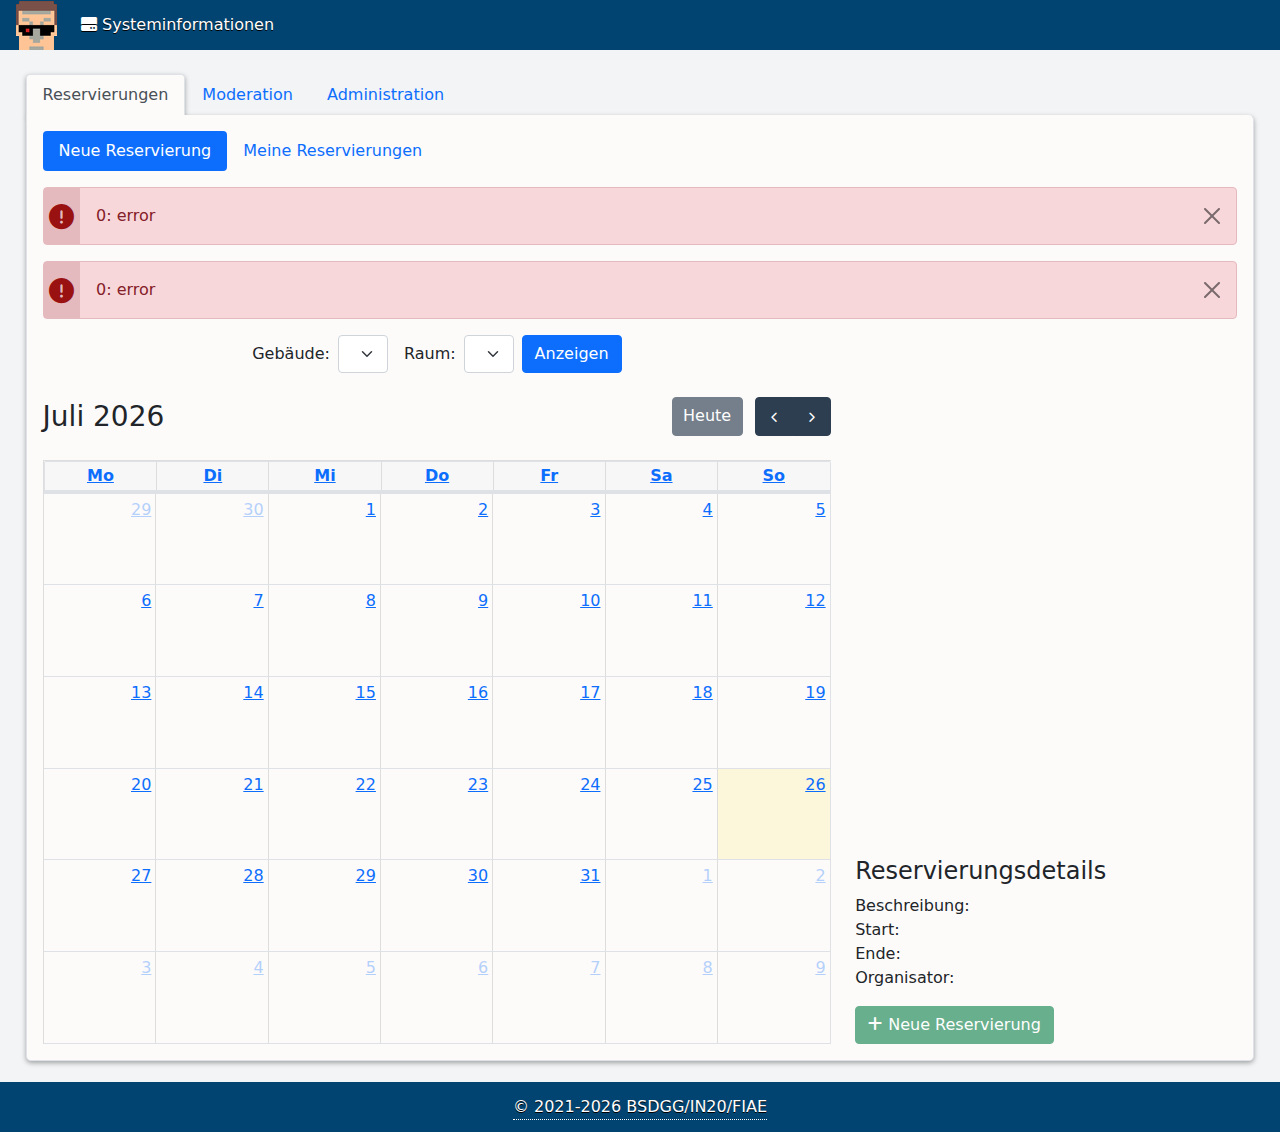
==== commit a3d9c493: "Hmm" ====
--- a/index.html
+++ b/index.html
@@ -382,19 +382,6 @@
             .cursor-pointer:hover {
                 cursor: pointer
             }
-            /*
-            .time-picker::after {
-                content: "";
-                position: absolute;
-                left: 5px;
-                bottom: -5px;
-                width: 0;
-	            height: 0;
-	            border-left: 6px solid transparent;
-	            border-right: 6px solid transparent;
-	            border-top: 6px solid #0000006e;
-                z-index: 9;
-            }*/
             @media only screen and (max-width: 600px) {
                 .alert > i {
                     vertical-align: baseline !important;
@@ -550,13 +537,16 @@
             }
         </style>
         <script>
-            // Dürfen Terminersteller ihre eigenen Termine löschen?
-            // Wie kurzfristig können Termine geändert werden?
-            // Ist eine Übersicht vergangener Termine nötig?
-            // TODO: Wenn gerade eine Konferenz stattfindet, muss ein Timer laufen, der die Meldung über eine
-            // laufende Konferenz ausblendet, wenn sie vorbei ist!
+            /*
+            TODO:
+            -rowGroup mit richtigen Namen versehen
+            -Datumsauswahl im Kalender so anpassen, dass auch der aktuelle Tag ausgewählt werden kann
+            -Spaltensortierung in Logs (data.order!)
+            -Enddatum neuer Reservierungen muss bei Auswahl eines einzigen Tages gleich des Startdatums sein
+            -Eigene Reservierungen!
+            */
             var systemInfosTimer = null;
-            isLoadingSystemInfos = false;
+            var isLoadingSystemInfos = false;
             var viewportWidth;
             var buildings = [];
             var rooms = [];
@@ -568,6 +558,10 @@
                     error: 'Fehler',
                     success: 'Erfolg',
                     info: 'Information',
+                },
+                adminReservationStatus: {
+                    0: "Abgelehnt",
+                    1: "Angenommen"
                 }
             };
             const apiURL = "http://terminator.api.jongmans.net/api";
@@ -597,16 +591,13 @@
                     sSortDescending: ": aktivieren, um Spalte absteigend zu sortieren"
                 }
             }
-            // Bescheuerte Filterung von bestimmten HTML-Elementen in Bootstraps "Popover" deaktivieren
-            /*bootstrap["Popover"]["Default"]["allowList"]["button"] = ["onclick"];
-            bootstrap["Popover"]["Default"]["allowList"]["table"] = [];
-            bootstrap["Popover"]["Default"]["allowList"]["tbody"] = [];
-            bootstrap["Popover"]["Default"]["allowList"]["tr"] = [];
-            bootstrap["Popover"]["Default"]["allowList"]["td"] = [];*/
             const dataTablesOptions = {
                 myReservations: {
                     order: [0, "asc"],
                     language: dataTablesLocalisation,
+                    rowId: function(row) {
+                        return "my-table-reservation-id-" + row["id"];
+                    },
                     columns: [
                         {
                             name: "id",
@@ -616,17 +607,16 @@
                         {
                             name: "room",
                             data: "room",
-                            width: "5%"
+                            width: "8%"
                         },
                         {
                             name: "start",
                             data: "timeStart",
-                            width: "5%",
+                            width: "8%",
                             render: function(data, type, row) {
                                 if (type === "display" || type === "filter") {
                                     let date = new Date(Number.parseInt(data));
-                                    console.log(date.getDate(), date.getDay());
-                                    return ("00" + date.getDate().toString()).substr(-2, 2) + "." + ("00" + (date.getMonth() +1).toString()).substr(-2, 2) + "." + date.getFullYear() + ", " + ("00" + (date.getHours().toString())).substr(-2, 2) + ":" + ("00" + (date.getMinutes().toString())).substr(-2, 2) + ":" + ("00" + (date.getSeconds().toString())).substr(-2, 2);
+                                    return formatDate(date.getTime(), ["date", "time"]) + " Uhr";
                                 }
                                 return data;
                             }
@@ -634,11 +624,11 @@
                         {
                             name: "end",
                             data: "timeEnd",
-                            width: "5%",
+                            width: "8%",
                             render: function(data, type, row) {
                                 if (type === "display" || type === "filter") {
                                     let date = new Date(Number.parseInt(data));
-                                    return ("00" + date.getDate().toString()).substr(-2, 2) + "." + ("00" + (date.getMonth() +1).toString()).substr(-2, 2) + "." + date.getFullYear() + ", " + ("00" + (date.getHours().toString())).substr(-2, 2) + ":" + ("00" + (date.getMinutes().toString())).substr(-2, 2) + ":" + ("00" + (date.getSeconds().toString())).substr(-2, 2);
+                                    return formatDate(date.getTime(), ["date", "time"]) + " Uhr";
                                 }
                                 return data;
                             }
@@ -662,27 +652,27 @@
                         }*/
                     ],
                     ajax: {
-                        url: "dataTables.php",
+                        url: apiURL + "/calendar/list",
                         type: "POST",
                         contentType: "application/json",
                         data: function(data, settings) {
-                            data["type"] = "my_reservations";
                             //token: getCookie("authToken");
                             data["token"] = "C4NQDvFIk8L#^@z!UKUnxXFcCZ5qlt";
+                            data["userid"] = getCookie("username");
                             return JSON.stringify(data);
                         },
                         dataSrc: function(response) {
                             return response;
                         },
                         error: function (response) {
-                            $("#myReservationsReloadButton").removeAttr("disabled");
-                            if (response["responseJSON"].hasOwnProperty("error")) {
+                            $("#myReservationsReloadButton").removeAttr("disabled").find("[data-processing='true']").remove();
+                            if (response.hasOwnProperty("responseJSON") && response["responseJSON"].hasOwnProperty("error")) {
                                 if (response["responseJSON"]["error"] === "invalid_token") {
-                                    $("#myReservations").prepend(Alert.create("danger", "Der Authentifizierungstoken ist ungültig. Bitte erneut anmelden."));
+                                    $("#myReservations > .formContainer").first().before(Alert.create("danger", "Der Authentifizierungstoken ist ungültig. Bitte erneut anmelden."));
                                 }
                             }
                             else {
-                                $("#myReservations").prepend(Alert.create("danger", "Es konnten keine Daten geladen werden."));
+                                $("#myReservations > .formContainer").first().before(Alert.create("danger", "Es konnten keine Daten geladen werden."));
                             }
                         }
                     },
@@ -695,6 +685,9 @@
                 reservations: {
                     order: [0, "asc"],
                     language: dataTablesLocalisation,
+                    rowId: function(row) {
+                        return "moderation-table-reservation-id-" + row["id"];
+                    },
                     columns: [
                         {
                             name: "id",
@@ -702,46 +695,66 @@
                             width: "8%"
                         },
                         {
-                            name: "building",
-                            data: "building",
+                            name: "organisator",
+                            data: "organisator",
                             visible: false,
-                            width: "10%"
-                        },
-                        {
-                            name: "room",
-                            data: "room",
-                        },
-                        {
-                            name: "start",
-                            data: "timeStart",
+                            width: "8%"
+                        },
+                        {
+                            name: "roomid",
+                            width: "8%",
+                            data: function(row, type, set, meta) {
+                                let index = rooms.findIndex(key => key["id"] === row["id"]);
+                                return (index >= 0 ? rooms[index]["name"] : row["roomid"]);
+                            }
+                        },
+                        {
+                            name: "buildingid",
+                            data: "buildingid",
+                            width: "8%"
+                        },
+                        {
+                            name: "startTime",
+                            data: "startTime",
+                            width: "8%",
                             render: function(data, type, row) {
                                 if (type === "display" || type === "filter") {
                                     let date = new Date(Number.parseInt(data));
-                                    return date.getDate() + "." + ("00" + (date.getMonth() +1).toString()).substr(-2, 2) + "." + date.getFullYear() + ", " + ("00" + (date.getHours().toString())).substr(-2, 2) + ":" + ("00" + (date.getMinutes().toString())).substr(-2, 2) + ":" + ("00" + (date.getSeconds().toString())).substr(-2, 2);
+                                    return formatDate(date.getTime(), ["date", "time"]) + " Uhr";
                                 }
                                 return data;
                             }
                         },
                         {
-                            name: "end",
-                            data: "timeEnd",
+                            name: "endTiime",
+                            data: "endTime",
+                            width: "8%",
                             render: function(data, type, row) {
                                 if (type === "display" || type === "filter") {
                                     let date = new Date(Number.parseInt(data));
-                                    return date.getDate() + "." + ("00" + (date.getMonth() +1).toString()).substr(-2, 2) + "." + date.getFullYear() + ", " + ("00" + (date.getHours().toString())).substr(-2, 2) + ":" + ("00" + (date.getMinutes().toString())).substr(-2, 2) + ":" + ("00" + (date.getSeconds().toString())).substr(-2, 2);
+                                    return formatDate(date.getTime(), ["date", "time"]) + " Uhr";
                                 }
                                 return data;
                             }
                         },
                         {
-                            name: "description",
-                            data: "description",
-                        },
-                        {
-                            name: "booker",
-                            data: function(row, type, set, meta) {
-                                return "LOLlll";
-                            }
+                            name: "title",
+                            data: "title",
+                        },
+                        {
+                            name: "organisatorId",
+                            data: "organisatorId",
+                            visible: false
+                        },
+                        {
+                            name: "declinedReason",
+                            data: "declinedReason",
+                            visible: false
+                        },
+                        {
+                            name: "editorId",
+                            data: "editorId",
+                            visible: false
                         },
                         {
                             name: "options",
@@ -749,15 +762,14 @@
                                 return "<div class='d-flex flex-wrap' style='gap: 5px'><button type='button' class='btn btn-sm btn-success' style='width: 32px' onclick='confirmReservationApproval(" + row["id"] + ")'><i class='fa-solid fa-check'></i></button><button type='button' class='btn btn-sm btn-danger' style='width: 32px' onclick='confirmReservationRejection(" + row["id"] + ")'><i class='fa-solid fa-xmark'></i></button></div>";
                             },
                             sorting: false,
-                            width: "15%"
+                            width: "8%"
                         }
                     ],
                     ajax: {
-                        url: "dataTables.php",
+                        url: apiURL + "/calendar/list/pending",
                         type: "POST",
                         contentType: "application/json",
                         data: function(data, settings) {
-                            data["type"] = "moderator_reservations";
                             //token: getCookie("authToken");
                             data["token"] = "C4NQDvFIk8L#^@z!UKUnxXFcCZ5qlt";
                             return JSON.stringify(data);
@@ -766,14 +778,14 @@
                             return response;
                         },
                         error: function (response) {
-                            $("#reservationsModeratorReloadButton").removeAttr("disabled");
-                            if (response["responseJSON"].hasOwnProperty("error")) {
+                            $("#reservationsModeratorReloadButton").removeAttr("disabled").find("[data-processing='true']").remove();
+                            if (response.hasOwnProperty("responseJSON") && response["responseJSON"].hasOwnProperty("error")) {
                                 if (response["responseJSON"]["error"] === "invalid_token") {
-                                    $("#moderation").prepend(Alert.create("danger", "Der Authentifizierungstoken ist ungültig. Bitte erneut anmelden."));
+                                    $("#moderation > .formContainer").first().before(Alert.create("danger", "Der Authentifizierungstoken ist ungültig. Bitte erneut anmelden."));
                                 }
                             }
                             else {
-                                $("#moderation").prepend(Alert.create("danger", "Es konnten keine Daten geladen werden."));
+                                $("#moderation > .formContainer").first().before(Alert.create("danger", "Es konnten keine Daten geladen werden."));
                             }
                         }
                     },
@@ -786,6 +798,9 @@
                 reservations: {
                     order: [0, "asc"],
                     language: dataTablesLocalisation,
+                    rowId: function(row) {
+                        return "administration-table-reservation-id-" + row["id"];
+                    },
                     columns: [
                         {
                             name: "id",
@@ -793,41 +808,84 @@
                             width: "8%"
                         },
                         {
-                            name: "booker",
+                            name: "organisator",
+                            data: "organisator",
+                            width: "8%",
+                        },
+                        {
+                            name: "roomid",
+                            width: "8%",
                             data: function(row, type, set, meta) {
-                                return;
-                            }
-                        },
-                        {
-                            name: "room",
-                            data: "room",
-                        },
-                        {
-                            name: "building",
-                            data: "building"
-                        },
-                        {
-                            name: "timespan",
-                            // TimeStart und TimeEnd kombinieren 
+                                let index = rooms.findIndex(key => key["id"] === row["id"]);
+                                return (index >= 0 ? rooms[index]["name"] : row["roomid"]);
+                            }
+                        },
+                        {
+                            name: "buildingid",
+                            data: "buildingid",
+                            width: "8%",
+                        },
+                        {
+                            name: "startTime",
+                            data: "startTime",
+                            width: "8%",
+                            render: function(data, type, row) {
+                                if (type === "display" || type === "filter") {
+                                    let date = new Date(Number.parseInt(data));
+                                    return formatDate(date.getTime(), ["date", "time"]);
+                                }
+                                return data;
+                            }
+                        },
+                        {
+                            name: "endTime",
+                            data: "endTime",
+                            width: "8%",
+                            render: function(data, type, row) {
+                                if (type === "display" || type === "filter") {
+                                    let date = new Date(Number.parseInt(data));
+                                    return formatDate(date.getTime(), ["date", "time"]);
+                                }
+                                return data;
+                            }
+                        },
+                        {
+                            name: "title",
+                            data: "title"
+                        },
+                        {
+                            name: "accepted",
+                            width: "8%",
                             data: function(row, type, set, meta) {
-                                return;
-                            }
-                        },
-                        {
-                            name: "description",
-                            data: "description",
+                                return (dataTableTranslationStrings["adminReservationStatus"].hasOwnProperty(row["accepted"]) ? dataTableTranslationStrings["adminReservationStatus"][row["accepted"]] : row["accepted"]);
+                            }
+                        },
+                        {
+                            name: "organisatorId",
+                            data: "organisatorId",
+                            visible: false
+                        },
+                        {
+                            name: "declinedReason",
+                            data: "declinedReason",
+                            visible: false
+                        },
+                        {
+                            name: "editorId",
+                            data: "editorId",
+                            visible: false
                         },
                         {
                             name: "options",
                             data: function(row, type, set, meta) {
-                                return "<div class='d-flex flex-wrap' style='gap: 5px'><button type='button' class='btn btn-sm btn-primary' style='width: 32px' onclick='showRoleEditingModal(" + row["id"] + ")'><i class='fa-solid fa-pen'></i></button><button type='button' class='btn btn-sm btn-danger' style='width: 32px' onclick='confirmRoleDeletion(" + row["id"] + ")'><i class='fa-solid fa-times'></i></button></div>";
+                                return "<div class='d-flex flex-wrap' style='gap: 5px'><button type='button' class='btn btn-sm btn-primary' style='width: 32px' onclick='showAdminReservationEditingModal(" + row["id"] + ")'><i class='fa-solid fa-pen'></i></button><button type='button' class='btn btn-sm btn-danger' style='width: 32px' onclick='confirmAdminReservationDeletion(" + row["id"] + ")'><i class='fa-solid fa-times'></i></button></div>";
                             },
                             sorting: false,
-                            width: "20%"
+                            width: "8%"
                         }
                     ],
                     ajax: {
-                        url: "dataTables.php",
+                        url: apiURL + "/calendar/list/all",
                         type: "POST",
                         contentType: "application/json",
                         data: function(data, settings) {
@@ -839,14 +897,14 @@
                             return response;
                         },
                         error: function (response) {
-                            $("#reservationsAdminReloadButton").removeAttr("disabled");
-                            if (response.hasOwnProperty("responseJSON")) {
+                            $("#reservationsAdminReloadButton").removeAttr("disabled").find("[data-processing='true']").remove();
+                            if (response.hasOwnProperty("responseJSON") && response.hasOwnProperty("responseJSON")) {
                                 if (response["responseJSON"]["error"] === "invalid_token") {
-                                    $("#collapse-reservations > .card-body").prepend(Alert.create("danger", "Der Authentifizierungstoken ist ungültig. Bitte erneut anmelden."));
+                                    $("#collapse-reservations > .formContainer").first().before(Alert.create("danger", "Der Authentifizierungstoken ist ungültig. Bitte erneut anmelden."));
                                 }
                             }
                             else {
-                                $("#collapse-reservations > .card-body").prepend(Alert.create("danger", "Es konnten keine Daten geladen werden."));
+                                $("#collapse-reservations > .formContainer").first().before(Alert.create("danger", "Es konnten keine Daten geladen werden."));
                             }
                         }
                     },
@@ -857,6 +915,9 @@
                 buildings: {
                     order: [0, "asc"],
                     language: dataTablesLocalisation,
+                    rowId: function(row) {
+                        return "administration-table-building-id-" + row["id"];
+                    },
                     columns: [
                         {
                             name: "id",
@@ -866,6 +927,7 @@
                         {
                             name: "name",
                             data: "name",
+                            width: "8%",
                         },
                         {
                             name: "description",
@@ -879,7 +941,7 @@
                                 return buttons;
                             },
                             sorting: false,
-                            width: "20%"
+                            width: "8%"
                         }
                     ],
                     ajax: {
@@ -896,28 +958,27 @@
                             return response;
                         },
                         error: function (response) {
-                            $("#buildingsAdminReloadButton").removeAttr("disabled");
-                            if (response["responseJSON"].hasOwnProperty("error")) {
+                            $("#buildingsAdminReloadButton").removeAttr("disabled").find("[data-processing='true']").remove();
+                            if (response.hasOwnProperty("responseJSON") && response["responseJSON"].hasOwnProperty("error")) {
                                 if (response["responseJSON"]["error"] === "invalid_token") {
-                                    $("#collapse-buildings > .card-body").prepend(Alert.create("danger", "Der Authentifizierungstoken ist ungültig. Bitte erneut anmelden."));
+                                    $("#collapse-buildings > .formContainer").first().before(Alert.create("danger", "Der Authentifizierungstoken ist ungültig. Bitte erneut anmelden."));
                                 }
                             }
                             else {
-                                $("#collapse-buildings > .card-body").prepend(Alert.create("danger", "Es konnten keine Daten geladen werden."));
+                                $("#collapse-buildings > .formContainer").first().before(Alert.create("danger", "Es konnten keine Daten geladen werden."));
                             }
                         }
                     },
                     drawCallback: function(settings) {
                         $("#buildingsAdminTable").parent().addClass("table-container");
-                        /*let tooltipTriggerList = [].slice.call($("#buildingsAdminTable [data-bs-toggle='tooltip']"));
-                        tooltipTriggerList.map(function (tooltipTriggerEl) {
-                            return new bootstrap.Tooltip(tooltipTriggerEl);
-                        });*/
                     }
                 },
                 rooms: {
                     order: [0, "asc"],
                     language: dataTablesLocalisation,
+                    rowId: function(row) {
+                        return "administration-table-reservation-id-" + row["id"];
+                    },
                     columns: [
                         {
                             name: "id",
@@ -932,6 +993,7 @@
                         {
                             name: "name",
                             data: "name",
+                            width: "8%"
                         },
                         {
                             name: "description",
@@ -943,7 +1005,7 @@
                                 return "<div class='d-flex flex-wrap' style='gap: 5px'><button type='button' class='btn btn-sm btn-primary' style='width: 32px' onclick='showRoomEditingModal(" + row["id"] + ")'><i class='fa-solid fa-pen'></i></button><button type='button' class='btn btn-sm btn-danger' style='width: 32px' onclick='confirmRoomDeletion(" + row["id"] + ")'><i class='fa-solid fa-times'></i></button></div>";
                             },
                             sorting: false,
-                            width: "20%"
+                            width: "8%"
                         }
                     ],
                     ajax: {
@@ -959,14 +1021,14 @@
                             return response;
                         },
                         error: function (response) {
-                            $("#roomsAdminReloadButton").removeAttr("disabled");
-                            if (response["responseJSON"].hasOwnProperty("error")) {
+                            $("#roomsAdminReloadButton").removeAttr("disabled").find("[data-processing='true']").remove();
+                            if (response.hasOwnProperty("responseJSON") && response["responseJSON"].hasOwnProperty("error")) {
                                 if (response["responseJSON"]["error"] === "invalid_token") {
-                                    $("#collapse-rooms > .card-body").prepend(Alert.create("danger", "Der Authentifizierungstoken ist ungültig. Bitte erneut anmelden."));
+                                    $("#collapse-rooms > .formContainer").first().before(Alert.create("danger", "Der Authentifizierungstoken ist ungültig. Bitte erneut anmelden."));
                                 }
                             }
                             else {
-                                $("#collapse-rooms > .card-body").prepend(Alert.create("danger", "Es konnten keine Daten geladen werden."));
+                                $("#collapse-rooms > .formContainer").first().before(Alert.create("danger", "Es konnten keine Daten geladen werden."));
                             }
                         }
                     },
@@ -1024,14 +1086,14 @@
                             return response['data'];
                         },
                         error: function (response) {
-                            $("#logsAdminReloadButton").removeAttr("disabled");
-                            if (response["responseJSON"].hasOwnProperty("error")) {
+                            $("#logsAdminReloadButton").removeAttr("disabled").find("[data-processing='true']").remove();
+                            if (response.hasOwnProperty("responseJSON") && response["responseJSON"].hasOwnProperty("error")) {
                                 if (response["responseJSON"]["error"] === "invalid_token") {
-                                    $("collapse-logs > .card-body").prepend(Alert.create("danger", "Der Authentifizierungstoken ist ungültig. Bitte erneut anmelden."));
+                                    $("collapse-logs > .formContainer").first().before(Alert.create("danger", "Der Authentifizierungstoken ist ungültig. Bitte erneut anmelden."));
                                 }
                             }
                             else {
-                                $("#collapse-logs > .card-body").prepend(Alert.create("danger", "Es konnten keine Daten geladen werden."));
+                                $("#collapse-logs > .formContainer").first().before(Alert.create("danger", "Es konnten keine Daten geladen werden."));
                             }
                         }
                     },
@@ -1040,10 +1102,8 @@
                     },
                 },
             }
-            // sollen eigene reservierungen bearbeitet, storniert werden könnne?
             function logout() {
                 //cookies löschen
-                //abmeldeknopf durch anmeldeknopf ersetzen (auch in mobiler ansicht)
             }
             function getBuildings() {
                 $("#buildingSelection").empty();
@@ -1074,6 +1134,12 @@
                     contentType: "application/json",
                 }).done(function(response) {;
                     Object.assign(rooms, response);
+                    if (response.length === 0 && $("#calendar #noRoomsFoundWarning").length === 0) {
+                        $("#calendarLocationForm").before(Alert.create("warning", "Es wurden keine Räume in der Datenbank gefunden, für die Reservierungen angezeigt oder angelegt werden können. Wenden Sie sich an einen für diese Seite zuständigen Administrator, damit dieses Problem behoben werden kann.", {id: "noRoomsFoundWarning", closeable: false}));
+                    }
+                    else {
+                        $("#noRoomsFoundWarning").remove();
+                    }
                     for (room of response) {
                         $("#roomSelection").append("<option value='" + room["id"] + "'>" + room["name"] + "</option>");
                     }
@@ -1082,18 +1148,12 @@
                 }).always(function() {
                 });
             }
-            function reloadDataTableData(element, type, table) {
+            function reloadDataTableData(element, table) {
                 if (DataTable.isDataTable(table)) {
-                    $(element).attr("disabled", "disabled");
-                    if (type === "admin") {
-                        adminDataTables[table].ajax.reload();
-                    }
-                    else if (type === "moderator") {
-                        moderatorDataTables[table].ajax.reload();
-                    }
-                    else {
-                        dataTables[table].ajax.reload();
-                    }
+                    if ($(element).find("[data-processing='true']").length === 0) {
+                        $(element).attr("disabled", "disabled").prepend("<span class='spinner-border me-1 text-white kreiselchen align-text-bottom' data-processing='true'></span>");
+                    }
+                    $(table).DataTable().ajax.reload();
                 }
             }
             function updateSystemInfos() {
@@ -1169,13 +1229,14 @@
             function confirmRoomDeletion(lol) {
                 if (DataTable.isDataTable("#roomsAdminTable")) {
                     let rooms = adminDataTables["rooms"].data().toArray();
-                    let index = rooms.findIndex(key => key["id"] === Number.parseInt(lol));
+                    let roomId = Number.parseInt(lol);
+                    let index = rooms.findIndex(key => key["id"] === roomId);
                     if (index >= 0) {
                         let indexBuilding = buildings.findIndex(key => key["id"] === rooms[index]["buildingid"]);
                         let prompt = new Promise(function(resolve) {
                             confirmation({
                                 title: "Raum löschen bestätigen",
-                                content: "Soll der Raum &quot;" + rooms[index]["name"] + "&quot; (Gebäude &quot;" + buildings[indexBuilding]["name"] + "&quot;) wirklich gelöscht werden?"
+                                content: "Soll der Raum &quot;" + rooms[index]["name"] + "&quot; (Gebäude: &quot;" + buildings[indexBuilding]["name"] + "&quot;) wirklich gelöscht werden?"
                             }, resolve);
                         });
                         prompt.then(function(value) {
@@ -1185,7 +1246,7 @@
                                 data: JSON.stringify({
                                     //token: getCookie("authToken"),
                                     token: "C4NQDvFIk8L#^@z!UKUnxXFcCZ5qlt",
-                                    id: lol,
+                                    id: roomId,
                                 }),
                                 processData: false,
                                 contentType: "application/json",
@@ -1553,144 +1614,6 @@
                     }
                 }
             }
-            /*
-            class TimePicker {
-                constructor(element) {
-                    if ($(element).prop("tagName") === "INPUT" && (typeof($(element).attr("data-time-picker-id")) !== "undefined" && timePickers.findIndex(key => key["id"] === Number.parseInt($(element).attr("data-time-picker-id"))) <= 0) || (typeof($(element).attr("data-time-picker-id")) === "undefined")) {
-                        this.id = new Date().getMilliseconds() + Math.floor(Math.random(0, viewportWidth));
-                        this.element = element;
-                        this.hours = 0;
-                        this.minutes = 0;
-                        $(element).attr("data-time-picker-id", this.id);
-                        let picker = "<div class='d-flex rounded-2 p-1 time-picker' data-time-picker-id='" + this.id +  "'>";
-                        picker += "<div class='d-flex flex-column'><button class='btn btn-secondary p-0' style='height: 2rem; width: 2rem' data-action='increaseHour' data-time-picker-parent='" + this.id + "'><i class='fas fa-chevron-up'></i></button><h3 class='m-0 text-center' data-unit='hours'>00</h3><button class='btn btn-secondary p-0' style='height: 2rem; width: 2rem' data-action='decreaseHour' data-time-picker-parent='" + this.id + "'><i class='fas fa-chevron-down'></i></button></div>";
-                        picker += "<div class='d-flex align-items-center align-content-center'><div style='height: 2rem; visibility: hidden'></div><h3 class='m-0 text-center'>:</h3><div style='height: 2rem; visibility: hidden'></div></div>";
-                        picker += "<div class='d-flex flex-column'><button class='btn btn-secondary p-0' style='height: 2rem; width: 2rem' data-action='increaseMinute' data-time-picker-parent='" + this.id + "'><i class='fas fa-chevron-up'></i></button><h3 class='m-0 text-center' data-unit='minutes'>00</h3><button class='btn btn-secondary p-0' style='height: 2rem; width: 2rem' data-action='decreaseMinute' data-time-picker-parent='" + this.id + "'><i class='fas fa-chevron-down'></i></button></div></div>";
-                        this.picker = $(picker);
-                        this.picker.find("[data-action='increaseHour']").click(function() {
-                            let index = timePickers.findIndex(key => key["id"] === Number.parseInt($(this).attr("data-time-picker-parent")));
-                            if (index >= 0) {
-                                $(timePickers[index].increaseHour());
-                            }
-                        });
-                        this.picker.find("[data-action='decreaseHour']").click(function() {
-                            let index = timePickers.findIndex(key => key["id"] === Number.parseInt($(this).attr("data-time-picker-parent")));
-                            if (index >= 0) {
-                                $(timePickers[index].decreaseHour());
-                            }
-                        });
-                        this.picker.find("[data-action='increaseMinute']").click(function() {
-                            let index = timePickers.findIndex(key => key["id"] === Number.parseInt($(this).attr("data-time-picker-parent")));
-                            if (index >= 0) {
-                                $(timePickers[index].increaseMinute());
-                            }
-                        });
-                        this.picker.find("[data-action='decreaseMinute']").click(function() {
-                            let index = timePickers.findIndex(key => key["id"] === Number.parseInt($(this).attr("data-time-picker-parent")));
-                            if (index >= 0) {
-                                $(timePickers[index].decreaseMinute());
-                            }
-                        });
-                        timePickers.push(this);
-                        $("body").append($(this.picker).on("mousedown", false));
-                        // Referenz auf this, da sich this immer auf die aktuelle Funktion bezieht
-                        let that = this;
-                        $(element).focus(function() {
-                            let index = timePickers.findIndex(key => key["id"] === Number.parseInt($(this).attr("data-time-picker-id")));
-                            if (index >= 0) {
-                                console.log(getScrollParent(element));
-                                $(getScrollParent(element)).scroll({index: index}, that.scroll);
-                                let position = $(this).offset();
-                                $(timePickers[index]["picker"]).removeClass("d-none").addClass("d-flex").css({"top": position["top"] - $(timePickers[index]["picker"]).outerHeight() + "px", left: position["left"] + "px"});
-                                if (timePickers[index].hasOwnProperty("hours") && Number.isSafeInteger(timePickers[index]["hours"]) && timePickers[index].hasOwnProperty("minutes") && Number.isSafeInteger(timePickers[index]["minutes"])) {
-                                    $(timePickers[index]["picker"]).find("h3[data-unit='hours']").html((timePickers[index]["hours"] <= 9 ? "0" : "") + timePickers[index]["hours"].toString());
-                                    $(timePickers[index]["picker"]).find("h3[data-unit='minutes']").html((timePickers[index]["minutes"] <= 9 ? "0" : "") + timePickers[index]["minutes"].toString());
-                                    $(timePickers[index]["element"]).val((timePickers[index]["hours"] <= 9 ? "0" : "") + timePickers[index]["hours"].toString() + ":" + (timePickers[index]["minutes"] <= 9 ? "0" : "") + timePickers[index]["minutes"].toString());
-                                }
-                                else {
-                                    $(timePickers[index]["element"]).val("00:00");
-                                }
-                            }
-                        }).blur(function() {
-                            $("#mainModal").off("scroll", that.scroll);
-                            let index = timePickers.findIndex(key => key["id"] === Number.parseInt($(this).attr("data-time-picker-id")));
-                            if (index >= 0) {
-                                //$(timePickers[index]["picker"]).removeClass("d-flex").addClass("d-none");
-                            }
-                        });
-                    }
-                }
-                show() {
-                }
-                hide() {
-                }
-                scroll(event) {
-                    let position = $(timePickers[event["data"]["index"]]["element"]).offset();
-                    console.log(position);
-                    $(timePickers[event["data"]["index"]]["picker"]).css({"top": position["top"] - $(timePickers[event["data"]["index"]]["picker"]).outerHeight() + "px", left: position["left"] + "px"});
-                }
-                increaseHour() {
-                    if (this.hasOwnProperty("hours") && Number.isInteger(this.hours)) {
-                        if (this.hours >= 0 && this.hours <= 22) {
-                            this.hours++;
-                        }
-                        else {
-                            this.hours = 0;
-                        }
-                    }
-                    else {
-                        this.hours = 0;
-                    }
-                    $(this.picker).find("h3[data-unit='hours']").html((this.hours <= 9 ? "0" : "") + this.hours.toString());
-                    $(this.element).val((this.hours <= 9 ? "0" : "") + this.hours.toString() + ":" + (this.minutes <= 9 ? "0" : "") + this.minutes.toString());
-                }
-                decreaseHour() {
-                    if (this.hasOwnProperty("hours") && Number.isInteger(this.hours)) {
-                        if (this.hours >= 1 && this.hours <= 23) {
-                            this.hours--;
-                        }
-                        else {
-                            this.hours = 23;
-                        }
-                    }
-                    else {
-                        this.hours = 0;
-                    }
-                    $(this.picker).find("h3[data-unit='hours']").html((this.hours <= 9 ? "0" : "") + this.hours.toString());
-                    $(this.element).val((this.hours <= 9 ? "0" : "") + this.hours.toString() + ":" + (this.minutes <= 9 ? "0" : "") + this.minutes.toString());
-                }
-                increaseMinute() {
-                    if (this.hasOwnProperty("minutes") && Number.isInteger(this.minutes)) {
-                        if (this.minutes >= 0 && this.minutes <= 58) {
-                            this.minutes++;
-                        }
-                        else {
-                            this.minutes = 0;
-                        }
-                    }
-                    else {
-                        this.minutes = 0;
-                    }
-                    $(this.picker).find("h3[data-unit='minutes']").html((this.minutes <= 9 ? "0" : "") + this.minutes.toString());
-                    $(this.element).val((this.hours <= 9 ? "0" : "") + this.hours.toString() + ":" + (this.minutes <= 9 ? "0" : "") + this.minutes.toString());
-                }
-                decreaseMinute() {
-                    if (this.hasOwnProperty("minutes") && Number.isInteger(this.minutes)) {
-                        if (this.minutes >= 1 && this.minutes <= 59) {
-                            this.minutes--;
-                        }
-                        else {
-                            this.minutes = 59;
-                        }
-                    }
-                    else {
-                        this.minutes = 0;
-                    }
-                    $(this.picker).find("h3[data-unit='minutes']").html((this.minutes <= 9 ? "0" : "") + this.minutes.toString());
-                    $(this.element).val((this.hours <= 9 ? "0" : "") + this.hours.toString() + ":" + (this.minutes <= 9 ? "0" : "") + this.minutes.toString());
-                }
-            }
-            */
             function checkHours(element) {
                 let value = Number.parseInt($(element).val());
                 if (Number.isSafeInteger(value)) {
@@ -2050,8 +1973,9 @@
             }
             function confirmBuildingDeletion(lol) {
                 if (DataTable.isDataTable("#buildingsAdminTable")) {
+                    let buildingId = Number.parseInt(lol);
                     let buildings = adminDataTables["buildings"].data().toArray();
-                    let index = buildings.findIndex(key => key["id"] === Number.parseInt(lol));
+                    let index = buildings.findIndex(key => key["id"] === buildingId);
                     if (index >= 0) {
                         let prompt = new Promise(function(resolve) {
                             confirmation({
@@ -2066,7 +1990,7 @@
                                 data: JSON.stringify({
                                     //token: getCookie("authToken"),
                                     token: "C4NQDvFIk8L#^@z!UKUnxXFcCZ5qlt",
-                                    id: lol,
+                                    id: buildingId,
                                 }),
                                 processData: false,
                                 contentType: "application/json",
@@ -2194,37 +2118,133 @@
             }
             function confirmReservationApproval(lol) {
                 if (DataTable.isDataTable("#moderatorReservationTable")) {
-                    let reservations = moderatorDataTables["reservations"].data().toArray();
-                    let index = reservations.findIndex(key => key["id"] === Number.parseInt(lol));
-                    if (index >= 0) {
+                    let data = moderatorDataTables["reservations"].row("[id='moderation-table-reservation-id-" + lol + "']").data();
+                    let keys = Object.getOwnPropertyNames(data);
+                    let reservationId = Number.parseInt(lol);
+                    if (keys.length >= 1) {
                         let prompt = new Promise(function(resolve) {
                             confirmation({
                                 title: "Reservierung genehmigen",
-                                content: "Soll die Reservierung &quot;" + reservations[index]["description"] + "&quot; wirklich genehmigt werden?"
+                                content: "Soll die Reservierung &quot;" + data["title"] + "&quot; wirklich genehmigt werden?"
                             }, resolve);
                         });
                         prompt.then(function(value) {
-                            bootstrap.Modal.getInstance($("#mainModal")[0]).hide();
+                            disableMainModal("#confirmationButton");
+                            $.post({
+                                url: apiURL + "/calendar/edit",
+                                data: JSON.stringify({
+                                    //token: getCookie("authToken"),
+                                    token: "C4NQDvFIk8L#^@z!UKUnxXFcCZ5qlt",
+                                    id: lol,
+                                    accepted: true,
+                                    editor: getCookie("username"),
+                                    declinedReason: ""
+                                }),
+                                processData: false,
+                                contentType: "application/json",
+                                crossDomain: true,
+                                timeout: 10000
+                            }).done(function(response) {
+                                bootstrap.Modal.getInstance($("#mainModal")[0]).hide();
+                                $("#moderatorReservationTable_wrapper").before(Alert.create("success", "Die Reservierung &quot;" + data["title"] + "&quot; (ID: " + lol + ") wurde genehmigt."));
+                                $("#moderatorReservationTable").DataTable().ajax.reload();
+                            }).fail(function(response) {
+                                $("#mainModal .modal-body").prepend(Alert.create("danger", response["status"] + ": " + response["statusText"]));
+                            }).always(function() {
+                                enableMainModal("#confirmationButton");
+                            });
                         });
                     }
                 }
             }
             function confirmReservationRejection(lol) {
                 if (DataTable.isDataTable("#moderatorReservationTable")) {
-                    let reservations = moderatorDataTables["reservations"].data().toArray();
-                    let index = reservations.findIndex(key => key["id"] === Number.parseInt(lol));
-                    if (index >= 0) {
-                        let prompt = new Promise(function(resolve) {
-                            confirmation({
-                                title: "Reservierung ablehnen",
-                                content: "Soll die Reservierung &quot;" + reservations[index]["description"] + "&quot; wirklich abgelehnt werden?"
-                            }, resolve);
-                        });
-                        prompt.then(function(value) {
-                            bootstrap.Modal.getInstance($("#mainModal")[0]).hide();
-                        });
-                    }
-                }
+                    let reservationData = moderatorDataTables["reservations"].row("[id='moderation-table-reservation-id-" + lol + "']").data();
+                    let keys = Object.getOwnPropertyNames(reservationData);
+                    if (keys.length >= 1) {
+                        let content = "<form enctype='text/plain' id='rejectReservationForm' method='post' action='/' class='w-100'><input type='submit' class='d-none' id='rejectReservationSubmit'>";
+                        content += "Soll die Reservierung &quot;" + reservationData["title"] + "&quot; wirklich abgelehnt werden?";
+                        content += "<div><label class='col-form-label me-2' for='rejectReservationReasonInput'>Grund (optional):</label>";
+                        content += "<input type='text' class='form-control' id='rejectReservationReasonInput'></div></form>";
+                        let data = {
+                            name: "reservationRejection",
+                            static: true,
+                            events: {
+                                show: {
+                                    function: function() {
+                                        $("#rejectReservationForm").submit(function() {
+                                            rejectReservation(reservationData["id"]);
+                                            return false;
+                                        });
+                                    }
+                                },
+                                hide: {
+                                    function: function() {
+                                        $("#rejectReservationForm").off("submit");
+                                    }
+                                }
+                            },
+                            title: {
+                                text: "Reservierung ablehnen"
+                            },
+                            content: {
+                                text: content
+                            },
+                            footer: {
+                                buttons: {
+                                    default: {
+                                        text: "Abbrechen",
+                                        class: "btn-danger"
+                                    },
+                                    custom: [
+                                        {
+                                            text: "Bestätitgen",
+                                            class: "btn-primary",
+                                            attributes: {
+                                                id: "confirmReservationRejectionButton"
+                                            },
+                                            actions: {
+                                                click: {
+                                                    function: function() {
+                                                        $("#rejectReservationSubmit").click();
+                                                    }
+                                                }
+                                            }
+                                        }
+                                    ]
+                                }
+                            }
+                        };
+                        Modal.create(data);
+                    }
+                }
+            }
+            function rejectReservation(id) {
+                disableMainModal("#confirmReservationRejectionButton");
+                    $.post({
+                        url: apiURL + "/building/edit",
+                        data: JSON.stringify({
+                            //token: getCookie("authToken"),
+                            token: "C4NQDvFIk8L#^@z!UKUnxXFcCZ5qlt",
+                            id: id,
+                            declinedReason: $("#rejectReservationReasonInput0").val(),
+                            accepted: false,
+                            editor: getCookie("username")
+                        }),
+                        processData: false,
+                        contentType: "application/json",
+                        crossDomain: true,
+                        timeout: 10000
+                    }).done(function(response) {
+                        bootstrap.Modal.getInstance($("#mainModal")[0]).hide();
+                        $("#moderatorReservationTable_wrapper").before(Alert.create("success", "Die Informationen für das Gebäude mit der ID &quot;" + id + "&quot; wurden aktualisiert."));
+                        $("#moderatorReservationTable").DataTable().ajax.reload();
+
+                    }).fail(function(response) {
+                        $("#mainModal .modal-body").prepend(Alert.create("danger", response["status"] + ": " + response["statusText"]));
+                    }).always(function() {
+                        enableMainModal("#confirmReservationRejectionButton");
+                    });
             }
             function saveNewBuilding() {
                 if ($("#mainModal").hasClass("show") && $("#mainModal").attr("data-name") === "buildingCreation") {
@@ -2283,19 +2303,21 @@
             function saveNewReservation(startDate, endDate) {
                 if ($("#mainModal").hasClass("show") && $("#mainModal").attr("data-name") === "reservationCreation") {
                     disableMainModal("#saveNewReservationButton");
+                    let start = new Date(startDate);
+                    let end = new Date(endDate);
+                    console.log(start, end);
+                    start.setHours(Number.parseInt($("#newReservationTimeFromHours").val()), Number.parseInt($("#newReservationTimeFromMinutes").val()));
+                    end.setHours(Number.parseInt($("#newReservationTimeToHours").val()), Number.parseInt($("#newReservationTimeToMinutes").val()));
                     // datumsprüfung ist sache des servers
                     $.post({
-                        url: "http://127.0.0.1:3000/api/",
-                        //url: "http://192.168.100.187:3000/api/user/login",
+                        url: apiURL + "/calendar/add",
                         data: JSON.stringify({
-                            authentification: getCookie("authToken"),
-                            start: startDate + "T" + $("#newReservationTimeFromHours").val() + ":" + $("#newReservationTimeFromMinutes").val() + ":00.000Z",
-                            end: endDate + "T" + $("#newReservationTimeToHours").val() + ":" + $("#newReservationTimeToMinutes").val() + ":00.000Z",
-                            building: $("#newReservationBuildingSelect").val(),
-                            room: $("#newReservationRoomSelect").val(),
-                            description: $("#newReservationDescriptionInput").val(),
-                            allDay: $("#newReservationAllDayCheckbox").prop("checked"),
-                            hideDescription: $("#newReservationDescriptionHiddenCheckbox").prop("checked")
+                            token: "C4NQDvFIk8L#^@z!UKUnxXFcCZ5qlt", // getCookie("authToken")
+                            start: start.getTime(),
+                            end: end.getTime(),
+                            room_id: Number.parseInt($("#newReservationRoomSelect").val()),
+                            title: $("#newReservationDescriptionInput").val(),
+                            showName: $("#newReservationDescriptionHiddenCheckbox").prop("checked")
                         }),
                         processData: false,
                         contentType: "application/json",
@@ -2303,6 +2325,8 @@
                         timeout: 10000
                     }).done(function(response) {
                         bootstrap.Modal.getInstance($("#mainModal")[0]).hide();
+                        $("#calendarLocationForm").before(Alert.create("success", "Die Reservierung wurde eingereicht. Ein Moderator wird sie zur gegebenen Zeit prüfen."));
+                        calendar.refetchEvents();
                     }).fail(function(response) {
                         $("#mainModal .modal-body").prepend(Alert.create("danger", response["status"] + ": " + response["statusText"]));
                     }).always(function() {
@@ -2314,7 +2338,7 @@
                 if ($("#calendarLocationSubmit").find("[data-processing='true']").length === 0) {
                         $("#calendarLocationSubmit").prepend("<span data-processing='true' class='spinner-border me-1 text-white kreiselchen align-text-bottom'></span>");
                 }
-                $("#calendarLocationSubmit").addClass("disabled").attr("disabled", "disabled");
+                $("#calendarLocationSubmit").attr("disabled", "disabled");
                 $.post({
                     url: apiURL + "/calendar/list",
                     data: JSON.stringify({
@@ -2334,7 +2358,7 @@
                     $("#calendarLocationForm").before(Alert.create("danger", response["status"] + ": " + response["statusText"]));
                 }).always(function() {
                     isGettingReservations = false;
-                    $("#calendarLocationSubmit").parent().find("[data-processing='true']").remove();
+                    $("#calendarLocationSubmit").find("[data-processing='true']").remove();
                     $("#calendarLocationSubmit").removeAttr("disabled");
                 });
             }
@@ -2348,6 +2372,22 @@
                 }
                 $(target).prop("selectedIndex", 0);
             }
+            function formatDate(time, options) {
+                if (Number.isSafeInteger(time)) {
+                    let dateString = "";
+                    let date = new Date(time);
+                    if (options.includes("date") && !options.includes("time")) {
+                        dateString = ("00" + (date.getDate()).toString()).substr(-2, 2) + "." + ("00" + (date.getMonth() +1).toString()).substr(-2, 2) + "." + date.getFullYear();
+                    }
+                    else if (!options.includes("date") && options.includes("time")) {
+                        dateString = ("00" + (date.getHours().toString())).substr(-2, 2) + ":" + ("00" + (date.getMinutes().toString())).substr(-2, 2) + ":" + ("00" + (date.getSeconds().toString())).substr(-2, 2);
+                    }
+                    else if (options.includes("date") && options.includes("time")) {
+                        dateString = ("00" + (date.getDate()).toString()).substr(-2, 2) + "." + ("00" + (date.getMonth() +1).toString()).substr(-2, 2) + "." + date.getFullYear() + ", " + ("00" + (date.getHours().toString())).substr(-2, 2) + ":" + ("00" + (date.getMinutes().toString())).substr(-2, 2) + ":" + ("00" + (date.getSeconds().toString())).substr(-2, 2);
+                    }
+                    return dateString;
+                }
+            }
             function loadBuildings(target) {
                 $(target).empty();
                 for (building of buildings) {
@@ -2355,17 +2395,12 @@
                 }
             }
             function showReservationCreationModal() {
-                let startDate = $("#showReservationCreationModalButton").attr("data-start");
-                let endDate = $("#showReservationCreationModalButton").attr("data-end");
-                if (![null, undefined, "undefined"].includes(startDate) && ![null, undefined, "undefined"].includes(endDate)) {
-                    startDateArray = startDate.slice(0, 10).split("-");
+                let startDate = Number.parseInt($("#showReservationCreationModalButton").attr("data-start"));
+                let endDate = Number.parseInt($("#showReservationCreationModalButton").attr("data-end"));
+                if (Number.isSafeInteger(startDate) && Number.isSafeInteger(endDate)) {
                     let content = "<form enctype='text/plain' id='reservationCreationForm' method='post' action='/' class='w-100'><input type='submit' class='d-none' id='newReservationSubmit'>";
                     content += "<div><label class='col-form-label' for='newReservationBuildingSelect'>Gebäude:</label>";
-                    content += "<select class='form-select' id='newReservationBuildingSelect' onchange='loadRooms(this, &quot;#newReservationRoomSelect&quot;)' required='required'>";
-                    for (building of buildings) {
-                        content += "<option value='" + building["id"] + "'>" + building["name"] + "</option>";
-                    }
-                    content += "</select></div>";
+                    content += "<select class='form-select' id='newReservationBuildingSelect' onchange='loadRooms(this, &quot;#newReservationRoomSelect&quot;)' required='required'></select></div>";
                     content += "<div class='mt-3'><label class='col-form-label' for='newReservationRoomSelect'>Raum:</label>";
                     content += "<select class='form-select' id='newReservationRoomSelect' required='required'></select></div>";
                     content += "<div class='mt-3'><label class='col-form-label' for='newReservationDescriptionInput'>Beschreibung:</label>";
@@ -2373,14 +2408,13 @@
                     content += "<div class='d-flex align-items-center align-content-center input-group-text'><input class='form-check-input mt-0' type='checkbox' id='newReservationDescriptionHiddenCheckbox' value='1'>";
                     content += "<label class='form-check-label ps-1' for='newReservationDescriptionHiddenCheckbox'>Ausblenden</label></div></div></div>";
                     content += "<div class='mt-3'><label class='col-form-label' for='newReservationTimeFromHours'>Start:</label>";
-                    content += "<div class='d-flex align-items-center align-content-center'><div class='input-group' style='flex: 0 0 33%'><input type='text' class='form-control' onblur='checkHours(this)' maxlength='2' id='newReservationTimeFromHours' value='" + startDate.slice(11, 13) + "' required='required'>";
-                    content += "<span class='input-group-text'>:</span><input type='text' class='form-control' onblur='checkMinutes(this)' maxlength='2' id='newReservationTimeFromMinutes' value='" + startDate.slice(14, 16) + "' required='required'></div>";
+                    content += "<div class='d-flex align-items-center align-content-center'><div class='input-group' style='flex: 0 0 33%'><input type='text' class='form-control' onblur='checkHours(this)' maxlength='2' id='newReservationTimeFromHours' value='0' required='required'>";
+                    content += "<span class='input-group-text'>:</span><input type='text' class='form-control' onblur='checkMinutes(this)' maxlength='2' id='newReservationTimeFromMinutes' value='0' required='required'></div>";
                     content += "<label class='ms-2' for='newReservationTimeFromMinutes'>Uhr</label></div></div>";
                     content += "<div class='mt-3'><label class='col-form-label' for='newReservationTimeToHours'>Ende:</label>";
                     content += "<div class='d-flex align-items-center align-content-center'><div class='input-group' style='flex: 0 0 33%'><input type='text' class='form-control' onblur='checkHours(this)' maxlength='2' id='newReservationTimeToHours' required='required'>";
                     content += "<span class='input-group-text'>:</span><input type='text' class='form-control' onblur='checkMinutes(this)' maxlength='2' id='newReservationTimeToMinutes' required='required'></div>";
-                    content += "<label class='ms-2' for='newReservationTimeToMinutes'>Uhr</label></div><div class='d-flex align-items-center align-content-center ps-0'><input class='form-check-input mt-0' type='checkbox' id='newReservationAllDayCheckbox' name='newReservationAllDayCheckbox' value='1' onchange='toggleNewReservationTimes(this)'>";
-                    content += "<label class='form-check-label ps-1' for='newReservationAllDayCheckbox'>Ganztätig</label></div>";
+                    content += "<label class='ms-2' for='newReservationTimeToMinutes'>Uhr</label></div>";
                     content += "</div></div></form>";
                     let data = {
                         name: "reservationCreation",
@@ -2388,7 +2422,8 @@
                         events: {
                             shown: {
                                 function: function() {
-                                    $("#newReservationBuildingSelect").change();
+                                    loadBuildings("#newReservationBuildingSelect");
+                                    $("#newReservationBuildingSelect").prop("selectedIndex", 0).change();
                                     $("#reservationCreationForm").submit(function() {
                                         saveNewReservation(startDate, endDate);
                                         return false;
@@ -2402,7 +2437,7 @@
                             }
                         },
                         title: {
-                            text: "Neuen Termin erstellen am " + startDateArray[2] + "." + startDateArray[1] + "." + startDateArray[0]
+                            text: "Neuen Termin erstellen am " + formatDate(startDate, ["date"])
                         },
                         content: {
                             text: content
@@ -2435,6 +2470,117 @@
                     Modal.create(data);
                 }
             }
+            function showAdminReservationEditingModal(id) {
+                if (DataTable.isDataTable("#reservationAdminTable")) {
+                    let reservationData = adminDataTables["reservations"].row("[id='administration-table-reservation-id-" + id + "']").data();
+                    console.log(reservationData);
+                    let keys = Object.getOwnPropertyNames(reservationData);
+                    if (keys.length >= 1) {
+                        let content = "<form enctype='text/plain' id='reservationAdminEditingForm' method='post' action='/' class='w-100'><input type='submit' class='d-none' id='editAdminReservationSubmit'>";
+                        content += "<div><label class='col-form-label' for='editAdminReservationBuildingSelect'>Gebäude:</label>";
+                        content += "<select class='form-select' id='editAdminReservationBuildingSelect' onchange='loadRooms(this, &quot;#editAdminReservationRoomSelect&quot;)' required='required'></select></div>";
+                        content += "<div class='mt-3'><label class='col-form-label' for='editAdminReservationRoomSelect'>Raum:</label>";
+                        content += "<select class='form-select' id='editAdminReservationRoomSelect' required='required'></select></div>";
+                        content += "<div class='mt-3'><label class='col-form-label' for='editAdminReservationDescriptionInput'>Beschreibung:</label>";
+                        content += "<div class='input-group'><input type='text' class='form-control' id='editAdminReservationDescriptionInput' required='required' value='" + reservationData["title"] + "'>";
+                        content += "<div class='d-flex align-items-center align-content-center input-group-text'><input class='form-check-input mt-0' type='checkbox' id='editAdminReservationDescriptionHiddenCheckbox' value='1'>";
+                        content += "<label class='form-check-label ps-1' for='editAdminReservationDescriptionHiddenCheckbox'>Ausblenden</label></div></div></div>";
+                        content += "<div class='mt-3'><label class='col-form-label' for='editAdminReservationStatusSelect'>Status:</label>";
+                        content += "<select class='form-select' id='editAdminReservationStatusSelect' required='required' value='" + reservationData["accepted"] + "'>";
+                        content += "<option value='0'>Abgelehnt</option><option value='1'>Angenommen</option></select></div>";
+                        content += "<div class='mt-3'><label class='col-form-label' for='editAdminReservationTimeFromHours'>Start:</label>";
+                        content += "<div class='d-flex align-items-center align-content-center'><div class='input-group' style='flex: 0 0 33%'><input type='text' class='form-control' onblur='checkHours(this)' maxlength='2' id='editAdminReservationTimeFromHours' value='0' required='required'>";
+                        content += "<span class='input-group-text'>:</span><input type='text' class='form-control' onblur='checkMinutes(this)' maxlength='2' id='editAdminReservationTimeFromMinutes' value='0' required='required'></div>";
+                        content += "<label class='ms-2' for='editAdminReservationTimeFromMinutes'>Uhr</label></div></div>";
+                        content += "<div class='mt-3'><label class='col-form-label' for='editAdminReservationTimeToHours'>Ende:</label>";
+                        content += "<div class='d-flex align-items-center align-content-center'><div class='input-group' style='flex: 0 0 33%'><input type='text' class='form-control' onblur='checkHours(this)' maxlength='2' id='editAdminReservationTimeToHours' required='required'>";
+                        content += "<span class='input-group-text'>:</span><input type='text' class='form-control' onblur='checkMinutes(this)' maxlength='2' id='editAdminReservationTimeToMinutes' required='required'></div>";
+                        content += "<label class='ms-2' for='editAdminReservationTimeToMinutes'>Uhr</label></div>";
+                        content += "</div></div></form>";
+                        let data = {
+                            name: "reservationAdminEditing",
+                            static: true,
+                            events: {
+                                shown: {
+                                    function: function() {
+                                        loadBuildings("#editAdminReservationBuildingSelect");
+                                        let index = rooms.findIndex(key => key["id"] === reservationData["roomid"]);
+                                        if (index >= 0) {
+                                            $("#editAdminReservationBuildingSelect").val(rooms[index]["buildingid"]).change();
+                                            $("#editAdminReservationRoomSelect").val(reservationData["roomid"]);
+                                        }
+                                        $("#reservationAdminEditingForm").submit(function() {
+                                            saveAdminEditedReservation(reservationData["id"]);
+                                            return false;
+                                        });
+                                    }
+                                },
+                                hide: {
+                                    function: function() {
+                                        $("#reservationAdminEditingForm").off("submit");
+                                    }
+                                }
+                            },
+                            title: {
+                                text: "Reservierung bearbeiten"
+                            },
+                            content: {
+                                text: content
+                            },
+                            footer: {
+                                buttons: {
+                                    default: {
+                                        text: "Abbrechen",
+                                        class: "btn-danger"
+                                    },
+                                    custom: [
+                                        {
+                                            text: "Speichern",
+                                            class: "btn-primary",
+                                            attributes: {
+                                                id: "saveAdminEditedReservationButton"
+                                            },
+                                            actions: {
+                                                click: {
+                                                    function: function() {
+                                                        $("#editAdminReservationSubmit").click();
+                                                    }
+                                                }
+                                            }
+                                        }
+                                    ]
+                                }
+                            }
+                        };
+                        Modal.create(data);
+                    }
+                }
+            }
+            function saveAdminEditedReservation(id) {
+                if ($("#mainModal").hasClass("show") && $("#mainModal").attr("data-name") === "reservationAdminEditing") {
+                    $.post({
+                        url: apiURL + "/calendar/edit",
+                        data: JSON.stringify({
+                            //token: getCookie("authToken"),
+                            token: "C4NQDvFIk8L#^@z!UKUnxXFcCZ5qlt",
+                            id: $("#newBuildingNameInput").val(),
+                            title: $("#editAdminReservationDescriptionInput").val()
+                        }),
+                        processData: false,
+                        contentType: "application/json",
+                        crossDomain: true,
+                        timeout: 10000
+                    }).done(function(response) {
+                        bootstrap.Modal.getInstance($("#mainModal")[0]).hide();
+                        $("#buildingsAdminTable_wrapper").before(Alert.create("success", "Das neue Gebäude namens &quot;" + $("#newBuildingDescriptionInput").val() + "&quot; wurde hinzugefügt."));
+                        $("#buildingsAdminTable").DataTable().ajax.reload();
+                    }).fail(function(response) {
+                        $("#mainModal .modal-body").prepend(Alert.create("danger", response["status"] + ": " + response["statusText"]));
+                    }).always(function() {
+                        enableMainModal("#saveNewBuildingButton");
+                    });
+                }
+            }
             Number.prototype.duration = function() {
                 let sec_num = parseInt(this, 10);
                 let weeks = Math.floor((sec_num / 3600 / 24) / 7);
@@ -2481,7 +2627,7 @@
                     selectAllow: function(selectInfo) {
                         let currentDate = new Date();
                         currentDate.setHours(0, 0, 0);
-                        return Math.trunc(selectInfo["start"].getTime() /1000) >= Math.trunc(currentDate.getTime() /1000);
+                        return selectInfo["start"].getTime() >= currentDate.getTime();
                     },
                     events: function(info, successCallback, failureCallback) {
                         if (firstRun) {
@@ -2496,11 +2642,12 @@
                         }
                     },
                     select: function(selectionInfo) {
+                        console.log(selectionInfo["end"].setHours(selectionInfo["end"].getHours() -24));
                         let currentDate = new Date();
                         currentDate.setHours(0, 0, 0);
                         if (buildings.length >= 1) {
                             if (selectionInfo["start"].getTime() >= currentDate.getTime()) {
-                                $("#showReservationCreationModalButton").removeAttr("disabled").attr({"data-start": selectionInfo["startStr"], "data-end": selectionInfo["endStr"]}).removeClass("disabled");
+                                $("#showReservationCreationModalButton").removeAttr("disabled").attr({"data-start": selectionInfo["start"].getTime(), "data-end": (selectionInfo["end"].setHours(selectionInfo["end"].getHours() -0))}).removeClass("disabled");
                             }
                             else {
                                 $("#showReservationCreationModalButton").attr("disabled", "disabled").addClass("disabled");
@@ -2513,8 +2660,8 @@
                         let endDate = new Date(Number.parseInt(info["event"]["_def"]["extendedProps"]["end"]));
                         $("#selectedReservationDescription").html(info["event"]["_def"]["title"]);
                         $("#selectedReservationOrganiser").html(info["event"]["_def"]["extendedProps"]["organiser"]);
-                        $("#selectedReservationStart").html(("00" + (startDate.getDate()).toString()).substr(-2, 2) + "." + ("00" + (startDate.getMonth() +1).toString()).substr(-2, 2) + "." + startDate.getFullYear() + ", " + ("00" + (startDate.getHours().toString())).substr(-2, 2) + ":" + ("00" + (startDate.getMinutes().toString())).substr(-2, 2) + ":" + ("00" + (startDate.getSeconds().toString())).substr(-2, 2));
-                        $("#selectedReservationEnd").html(("00" + (endDate.getDate()).toString()).substr(-2, 2) + "." + ("00" + (endDate.getMonth() +1).toString()).substr(-2, 2) + "." + endDate.getFullYear() + ", " + ("00" + (endDate.getHours().toString())).substr(-2, 2) + ":" + ("00" + (endDate.getMinutes().toString())).substr(-2, 2) + ":" + ("00" + (endDate.getSeconds().toString())).substr(-2, 2));
+                        $("#selectedReservationStart").html(formatDate(startDate.getTime(), ["date", "time"]) + " Uhr");
+                        $("#selectedReservationEnd").html(formatDate(endDate.getTime(), ["date", "time"]) + " Uhr");
                     },
                     eventsSet: function(events) {
                         $("#calendarLocationSubmit").removeAttr("disabled");
@@ -2583,6 +2730,12 @@
                 });
 
                 $("a[href='#reservationsOverview']").on("shown.bs.tab", function() {
+                    if (buildings.length === 0 && $("#calendar #noBuildingsFoundWarning").length === 0) {
+                        $("#calendarLocationForm").before(Alert.create("warning", "Es wurden keine Gebäude in der Datenbank gefunden, für die Reservierungen angezeigt werden können. Wenden Sie sich an einen für diese Seite zuständigen Administrator, damit dieses Problem behoben werden kann.", {id: "moderationNoBuildingsFoundWarning", closeable: false}));
+                    }
+                    else {
+                        $("#noBuildingsFoundWarning").remove();
+                    }
                     if ($("#calendar").hasClass("active") && calendar !== null) {
                         calendar.updateSize();
                     }
@@ -2604,45 +2757,30 @@
                         };
                         options["orderFixed"] = [5, "asc"];
                         dataTables["myReservations"] = $("#myReservationTable").DataTable(options).on("draw.dt", function(settings) {
-                            $("#myReservationsReloadButton").removeAttr("disabled");
+                            $("#myReservationsReloadButton").removeAttr("disabled").find("[data-processing='true']").remove();
                         });
-                    }
-                    else {
-                        //$("#moderatorReservationTable").DataTable().ajax.reload();
-                        readjustTables();
                     }
                 });
                 $("a[href='#moderation']").on("shown.bs.tab", function() {
-                    if (buildings.length === 0) {
-                        if ($("#moderation #moderationNoBuildingsFoundWarning").length === 0) {
-                            $("#moderationBuildingSelect").parent().before(Alert.create("warning", "Es wurden keine Gebäude in der Datenbank gefunden, für die Reservierungen angezeigt werden können. Wenden Sie sich an einen für diese Seite zuständigen Administrator, damit dieses Problem behoben werden kann.", {id: "moderationNoBuildingsFoundWarning", closeable: false}));
-                        }
-                    }
-                    else {
-                        $("#moderationNoBuildingsFoundWarning").remove();
-                        if (!DataTable.isDataTable("#moderatorReservationTable")) {
-                            $("#reservationsModeratorReloadButton").attr("disabled", "disabled");
-                            loadBuildings("#moderationBuildingSelect");
-                            $("#moderationBuildingSelect").prepend("<option value='0'>Alle</option>").val("0");
-                            let options = {};
-                            Object.assign(options, dataTablesModeratorOptions["reservations"]);
-                            options["rowGroup"] = {
-                                dataSrc: "buildingid",
-                                className: "bg-gray-200",
-                                endRender: null,
-                                startRender: function(rows, group) {
-                                    let index = buildings.findIndex(key => key["id"] === group);
-                                    return $("<tr>").append("<td colspan='7' class='align-middle' style='color: #282828'>" + (index >= 0 ? buildings[index]["name"] : "Unbekannte Gebäude-ID: " + group) + "</td>");
-                                }
-                            };
-                            options["orderFixed"] = [1, "asc"];
-                            moderatorDataTables["reservations"] = $("#moderatorReservationTable").DataTable(options).on("draw.dt", function(settings) {
-                                $("#reservationsModeratorReloadButton").removeAttr("disabled");
-                            });
-                        }
-                        else {
-                            $("#moderatorReservationTable").DataTable().ajax.reload();
-                        }
+                    if (!DataTable.isDataTable("#moderatorReservationTable")) {
+                        $("#reservationsModeratorReloadButton").attr("disabled", "disabled");
+                        loadBuildings("#moderationBuildingSelect");
+                        $("#moderationBuildingSelect").prepend("<option value='0'>Alle</option>").val("0");
+                        let options = {};
+                        Object.assign(options, dataTablesModeratorOptions["reservations"]);
+                        options["rowGroup"] = {
+                            dataSrc: "buildingid",
+                            className: "bg-gray-200",
+                            endRender: null,
+                            startRender: function(rows, group) {
+                                let index = buildings.findIndex(key => key["id"] === group);
+                                return $("<tr>").append("<td colspan='7' class='align-middle' style='color: #282828'>" + (index >= 0 ? buildings[index]["name"] : "Unbekannte Gebäude-ID: " + group) + "</td>");
+                            }
+                        };
+                        options["orderFixed"] = [1, "asc"];
+                        moderatorDataTables["reservations"] = $("#moderatorReservationTable").DataTable(options).on("draw.dt", function(settings) {
+                            $("#reservationsModeratorReloadButton").removeAttr("disabled").find("[data-processing='true']").remove();
+                        });
                     }
                 });
                 $("a[href='#administration']").on("shown.bs.tab", function() {
@@ -2651,44 +2789,33 @@
                     }
                 });
                 $("#reservation-accordion").on("shown.bs.collapse", function() {
-                    if (buildings.length === 0) {
-                        if ($("#collapse-reservations > .card-body > #administrationNoBuildingsFoundWarning").length === 0) {
-                            $("#collapse-reservations > .card-body").prepend(Alert.create("warning", "Es wurden keine Gebäude gefunden, für die Reservierungen angezeigt werden können.", {id: "administrationNoBuildingsFoundWarning", closeable: false}));
-                        }
-                    }
-                    else {
-                        $("#collapse-reservations > .card-body > #administrationNoBuildingsFoundWarning").remove();
-                        if (!DataTable.isDataTable("#administratorReservationTable")) {
-                            loadBuildings("#reservationBuildingSelect");
-                            $("#reservationsAdminReloadButton").attr("disabled", "disabled");
-                            $("#reservationBuildingSelect").prepend("<option value='0'>Alle</option>").val("0");
-                            let options = {};
-                            Object.assign(options, dataTablesAdminOptions["reservations"]);
-                            options["rowGroup"] = {
-                                dataSrc: "buildingid",
-                                className: "bg-gray-200",
-                                endRender: null,
-                                startRender: function(rows, group) {
-                                    let index = buildings.findIndex(key => key["id"] === group);
-                                    return $("<tr>").append("<td colspan='7' class='align-middle' style='color: #282828'>" + (index >= 0 ? buildings[index]["name"] : "Unbekannte Gebäude-ID: " + group) + "</td>");
-                                }
-                            };
-                            options["orderFixed"] = [1, "asc"];
-                            adminDataTables["reservations"] = $("#reservationAdminTable").DataTable(options).on("draw.dt", function(settings) {
-                                $("#reservationsAdminReloadButton").removeAttr("disabled");
-                            });
-                        }
+                    if (!DataTable.isDataTable("#administratorReservationTable")) {
+                        loadBuildings("#reservationBuildingSelect");
+                        $("#reservationsAdminReloadButton").attr("disabled", "disabled");
+                        $("#reservationBuildingSelect").prepend("<option value='0'>Alle</option>").val("0");
+                        let options = {};
+                        Object.assign(options, dataTablesAdminOptions["reservations"]);
+                        options["rowGroup"] = {
+                            dataSrc: "buildingid",
+                            className: "bg-gray-200",
+                            endRender: null,
+                            startRender: function(rows, group) {
+                                let index = buildings.findIndex(key => key["id"] === group);
+                                return $("<tr>").append("<td colspan='9' class='align-middle' style='color: #282828'>" + (index >= 0 ? buildings[index]["name"] : "Unbekannte Gebäude-ID: " + group) + "</td>");
+                            }
+                        };
+                        options["orderFixed"] = [1, "asc"];
+                        adminDataTables["reservations"] = $("#reservationAdminTable").DataTable(options).on("draw.dt", function(settings) {
+                            $("#reservationsAdminReloadButton").removeAttr("disabled").find("[data-processing='true']").remove();
+                        });
                     }
                 });
                 $("#buildings-accordion").on("shown.bs.collapse", function() {
                     if (!DataTable.isDataTable("#buildingsAdminTable")) {
                         $("#buildingsAdminReloadButton").attr("disabled", "disabled");
                             adminDataTables["buildings"] = $("#buildingsAdminTable").DataTable(dataTablesAdminOptions["buildings"]).on("draw.dt", function(settings) {
-                                $("#buildingsAdminReloadButton").removeAttr("disabled");
+                                $("#buildingsAdminReloadButton").removeAttr("disabled").find("[data-processing='true']").remove();
                         });
-                    }
-                    else {
-                        $("#buildingsAdminTable").DataTable().ajax.reload();
                     }
                 });
                 $("#rooms-accordion").on("shown.bs.collapse", function() {
@@ -2710,25 +2837,24 @@
                         options["orderFixed"] = [1, "asc"];
                         adminDataTables["rooms"] = $("#roomsAdminTable").DataTable(options).on("draw.dt", function(settings) {
                             if (!adminDataTables["rooms"].rowGroup().enabled()) {
-                                if ($("#showRoomCreationModalButton").length === 0) {
-                                    $("#roomsAdminTable_wrapper > .row:last-of-type").before("<div class='d-flex justify-content-end mt-3 mb-3'><button type='button' class='btn btn-success' onclick='showRoomCreationModal()' id='showRoomCreationModalButton'><i class='fa-solid fa-asterisk'></i> Neu...</button></div>");
-                                }
-                            }
-                            else {
-                                $("#showRoomCreationModalButton").remove();
-                            }
-                            $("#roomsAdminReloadButton").removeAttr("disabled");
+                                if (!adminDataTables["rooms"].rowGroup().enabled()) {
+                                    if ($("#showRoomCreationModalButton").length === 0) {
+                                        $("#roomsAdminTable_wrapper > .row:last-of-type").before("<div class='d-flex justify-content-end mt-3 mb-3'><button type='button' class='btn btn-success' onclick='showRoomCreationModal()' id='showRoomCreationModalButton'><i class='fa-solid fa-asterisk'></i> Neu...</button></div>");
+                                    }
+                                }
+                                else {
+                                    $("#showRoomCreationModalButton").remove();
+                                }
+                            }
+                            $("#roomsAdminReloadButton").removeAttr("disabled").find("[data-processing='true']").remove();
                         });
-                    }
-                    else {
-                        //$("#roomsAdminTable").DataTable().ajax.reload();
                     }
                 });
                 $('#collapse-logs').on('shown.bs.collapse', function () {
                     if (!DataTable.isDataTable('#logsAdminTable')) {
                         $("#logsAdminReloadButton").attr("disabled", "disabled");
-                        adminDataTables["logs"] = $("#logsAdminTable").DataTable(dataTablesAdminOptions["logs"]).on("draw", function(settings) {
-                            $("#logsAdminReloadButton").removeAttr("disabled");
+                        adminDataTables["logs"] = $("#logsAdminTable").DataTable(dataTablesAdminOptions["logs"]).on("draw.dt", function(settings) {
+                            $("#logsAdminReloadButton").removeAttr("disabled").find("[data-processing='true']").remove();
                         });
                     }
                 });
@@ -2747,7 +2873,7 @@
                             }
                         };
                         options["orderFixed"] = [2, "asc"];
-                        adminDataTables["roles"] = $("#rolesAdminTable").DataTable(options).on("draw", function(settings) {
+                        adminDataTables["roles"] = $("#rolesAdminTable").DataTable(options).on("draw.dt", function(settings) {
                             if (!adminDataTables["roles"].rowGroup().enabled()) {
                                 if ($("#showRoleCreationModalButton").length === 0) {
                                     $("#rolesAdminTable_wrapper > .row:last-of-type").before("<div class='d-flex justify-content-end mt-3 mb-3'><button type='button' class='btn btn-success' onclick='showRoleCreationModal()' id='showRoleCreationModalButton'><i class='fa-solid fa-asterisk'></i> Neu...</button></div>");
@@ -2785,7 +2911,7 @@
                         delete options["ajax"]["data"]["category"];
                     }
                     $(this).attr("data-old", value);
-                    adminDataTables["roles"] = $("#rolesAdminTable").DataTable(options).on("draw", function(settings) {
+                    adminDataTables["roles"] = $("#rolesAdminTable").DataTable(options).on("draw.dt", function(settings) {
                         if (!adminDataTables["roles"].rowGroup().enabled()) {
                             if ($("#showRoleCreationModalButton").length === 0) {
                                 $("#rolesAdminTable_wrapper > .row:last-of-type").before("<div class='d-flex justify-content-end mt-3 mb-3'><button type='button' class='btn btn-success' onclick='showRoleCreationModal()' id='showRoleCreationModalButton'><i class='fa-solid fa-asterisk'></i> Neu...</button></div>");
@@ -2820,15 +2946,17 @@
                         delete options["ajax"]["data"]["building_id"];
                     }
                     $(this).attr("data-old", value);
-                    adminDataTables["roomsAdminTable"] = $("#roomsAdminTable").DataTable(options).on("draw", function(settings) {
+                    $("#roomsAdminTable").off("draw.dt");
+                    adminDataTables["roomsAdminTable"] = $("#roomsAdminTable").DataTable(options).on("draw.dt", function(settings) {
                         if (!adminDataTables["rooms"].rowGroup().enabled()) {
                             if ($("#roomsAdminActions > #showRoomCreationModalButton").length === 0) {
-                                $("#roomsAdminActions").append("<div class='d-flex justify-content-end mt-3 mb-3'><button type='button' class='btn btn-success' onclick='showRoomCreationModal()' id='showRoomCreationModalButton'><i class='fa-solid fa-asterisk'></i> Neu...</button></div>");
+                                $("#roomsAdminActions").append("<button type='button' class='btn btn-success' onclick='showRoomCreationModal()' id='showRoomCreationModalButton'><i class='fa-solid fa-asterisk'></i> Neu...</button>");
                             }
                         }
                         else {
                             $("#showRoomCreationModalButton").remove();
                         }
+                        $("#roomsAdminReloadButton").removeAttr("disabled").find("[data-processing='true']").remove();
                     });
                 });
                 $("#reservationBuildingSelect").change(function() {
@@ -2855,7 +2983,9 @@
                         delete options["ajax"]["data"]["category"];
                     }
                     $(this).attr("data-old", value);
-                    //adminDataTables["reservationsAdminTable"] = $("#reservationsAdminTable").DataTable(options).on("draw", function(settings) {
+                    //$("#reservationsAdminTable").off("draw.dt");
+                    //adminDataTables["reservationsAdminTable"] = $("#reservationsAdminTable").DataTable(options).on("draw.dt", function(settings) {
+                        //$("#reservationsAdminReloadButton").removeAttr("disabled").find("[data-processing='true']").remove();
                     //});
                 });
                 $("#moderationBuildingSelect").change(function() {
@@ -2903,16 +3033,11 @@
                         delete options["ajax"]["data"]["category"];
                     }
                     $(this).attr("data-old", value);
-                    dataTables["myReservations"] = $("#myReservationTable").DataTable(options).on("draw", function(settings) {
-                            //
+                    $("#myReservationTable").off("draw.dt");
+                    dataTables["myReservations"] = $("#myReservationTable").DataTable(options).on("draw.dt", function(settings) {
+                        $("#myReservationsReloadButton").removeAttr("disabled").find("[data-processing='true']").remove();
                     });
                 });
-                /*
-                const dateRangePicker = new Litepicker({
-                    element: $("#currentReservationsTimeSelect")[0],
-                    lang: "de-DE",
-                    singleMode: false
-                });*/
             });
         </script>
     </head>
@@ -3001,10 +3126,12 @@
                                             <div class="col-md-4">Organisator:</div>
                                             <div class="col-md-8" id="selectedReservationOrganiser"></div>
                                         </div>
+                                        <!--
                                         <div class="row">
                                             <div class="col-md-4">Optionen:</div>
-                                            <div class="col-md-8" id="selectedReservationOptions">LOL</div>
+                                            <div class="col-md-8" id="selectedReservationOptions"></div>
                                         </div>
+                                    -->
                                         <button type="button" class="btn btn-success mt-3 disabled" id="showReservationCreationModalButton" disabled="disabled" onclick="showReservationCreationModal()"><i class="fa-solid fa-plus"></i> Neue Reservierung</button>
                                     </div>
                                 </div>
@@ -3039,8 +3166,8 @@
                                     </thead>
                                     <tbody></tbody>
                                 </table>
-                                <div class="d-flex formContainer justify-content-end mt-3" id="myReservationsActions" style="gap: 5px">
-                                    <button class="btn btn-primary" id="myReservationsReloadButton" onclick="reloadDataTableData(this, null, '#myReservationTable')"><i class="fa-solid fa-arrows-rotate"></i> Aktualisieren</button>
+                                <div class="d-flex formContainer justify-content-end mt-3" id="myReservationsActions">
+                                    <button class="btn btn-primary" id="myReservationsReloadButton" onclick="reloadDataTableData(this, '#myReservationTable')"><i class="fa-solid fa-arrows-rotate"></i> Aktualisieren</button>
                                 </div>
                             </div>
                         </div>
@@ -3062,19 +3189,22 @@
                             <thead>
                                 <tr>
                                     <th>ID</th>
+                                    <th>Bucher</th>
+                                    <th>Raum</th>
                                     <th>Gebäude</th>
-                                    <th>Raum</th>
                                     <th>Start</th>
                                     <th>Ende</th>
                                     <th>Beschreibung</th>
-                                    <th>Bucher</th>
+                                    <th></th>
+                                    <th></th>
+                                    <th></th>
                                     <th>Optionen</th>
                                 </tr>
                             </thead>
                             <tbody></tbody>
                         </table>
-                        <div class="d-flex formContainer justify-content-end mt-3" id="reservationsModeratorActions" style="gap: 5px">
-                            <button class="btn btn-primary" id="reservationsModeratorReloadButton" onclick="reloadDataTableData(this, 'moderator', '#moderatorReservationTable')"><i class="fa-solid fa-arrows-rotate"></i> Aktualisieren</button>
+                        <div class="d-flex formContainer justify-content-end mt-3" id="reservationsModeratorActions">
+                            <button class="btn btn-primary" id="reservationsModeratorReloadButton" onclick="reloadDataTableData(this, '#moderatorReservationTable')"><i class="fa-solid fa-arrows-rotate"></i> Aktualisieren</button>
                         </div>
                     </div>
                     <div class="tab-pane fade" id="administration">
@@ -3099,15 +3229,20 @@
                                                     <th>Bucher</th>
                                                     <th>Raum</th>
                                                     <th>Gebäude</th>
-                                                    <th>Zeitraum</th>
+                                                    <th>Start</th>
+                                                    <th>Ende</th>
                                                     <th>Beschreibung</th>
+                                                    <th>Status</th>
+                                                    <th></th>
+                                                    <th></th>
+                                                    <th></th>
                                                     <th>Optionen</th>
                                                 </tr>
                                             </thead>
                                             <tbody></tbody>
                                         </table>
-                                        <div class="d-flex formContainer justify-content-end mt-3" id="reservationsActions" style="gap: 5px">
-                                            <button class="btn btn-primary" id="reservationsAdminReloadButton" onclick="reloadDataTableData(this, 'admin', '#reservationAdminTable')"><i class="fa-solid fa-arrows-rotate"></i> Aktualisieren</button>
+                                        <div class="d-flex formContainer justify-content-end mt-3" id="reservationsActions">
+                                            <button class="btn btn-primary" id="reservationsAdminReloadButton" onclick="reloadDataTableData(this, '#reservationAdminTable')"><i class="fa-solid fa-arrows-rotate"></i> Aktualisieren</button>
                                         </div>
                                     </div>
                                 </div>
@@ -3134,8 +3269,8 @@
                                             </thead>
                                             <tbody></tbody>
                                         </table>
-                                        <div class="d-flex formContainer justify-content-end mt-3" id="buildingsAdminActions" style="gap: 5px">
-                                            <button class="btn btn-primary" id="buildingsAdminReloadButton" onclick="reloadDataTableData(this, 'admin', '#buildingsAdminTable')"><i class="fa-solid fa-arrows-rotate"></i> Aktualisieren</button>
+                                        <div class="d-flex formContainer justify-content-end mt-3" id="buildingsAdminActions">
+                                            <button class="btn btn-primary" id="buildingsAdminReloadButton" onclick="reloadDataTableData(this, '#buildingsAdminTable')"><i class="fa-solid fa-arrows-rotate"></i> Aktualisieren</button>
                                             <button class='btn btn-success' onclick='showBuildingCreationModal()'><i class='fa-solid fa-asterisk'></i> Neu...</button>
                                         </div>
                                     </div>
@@ -3170,8 +3305,8 @@
                                             </thead>
                                             <tbody></tbody>
                                         </table>
-                                        <div class="d-flex formContainer justify-content-end mt-3" id="roomsAdminActions" style="gap: 5px">
-                                            <button class="btn btn-primary" id="roomsAdminReloadButton" onclick="reloadDataTableData(this, 'admin', '#roomsAdminTable')"><i class="fa-solid fa-arrows-rotate"></i> Aktualisieren</button>
+                                        <div class="d-flex formContainer justify-content-end mt-3" id="roomsAdminActions">
+                                            <button class="btn btn-primary" id="roomsAdminReloadButton" onclick="reloadDataTableData(this, '#roomsAdminTable')"><i class="fa-solid fa-arrows-rotate"></i> Aktualisieren</button>
                                         </div>
                                     </div>
                                 </div>
@@ -3198,8 +3333,8 @@
                                             </thead>
                                             <tbody></tbody>
                                         </table>
-                                        <div class="d-flex formContainer justify-content-end mt-3" id="logsAdminActions" style="gap: 5px">
-                                            <button class="btn btn-primary" id="logsAdminReloadButton" onclick="reloadDataTableData(this, 'admin', '#logsAdminTable')"><i class="fa-solid fa-arrows-rotate"></i> Aktualisieren</button>
+                                        <div class="d-flex formContainer justify-content-end mt-3" id="logsAdminActions">
+                                            <button class="btn btn-primary" id="logsAdminReloadButton" onclick="reloadDataTableData(this, '#logsAdminTable')"><i class="fa-solid fa-arrows-rotate"></i> Aktualisieren</button>
                                         </div>
                                     </div>
                                 </div>
